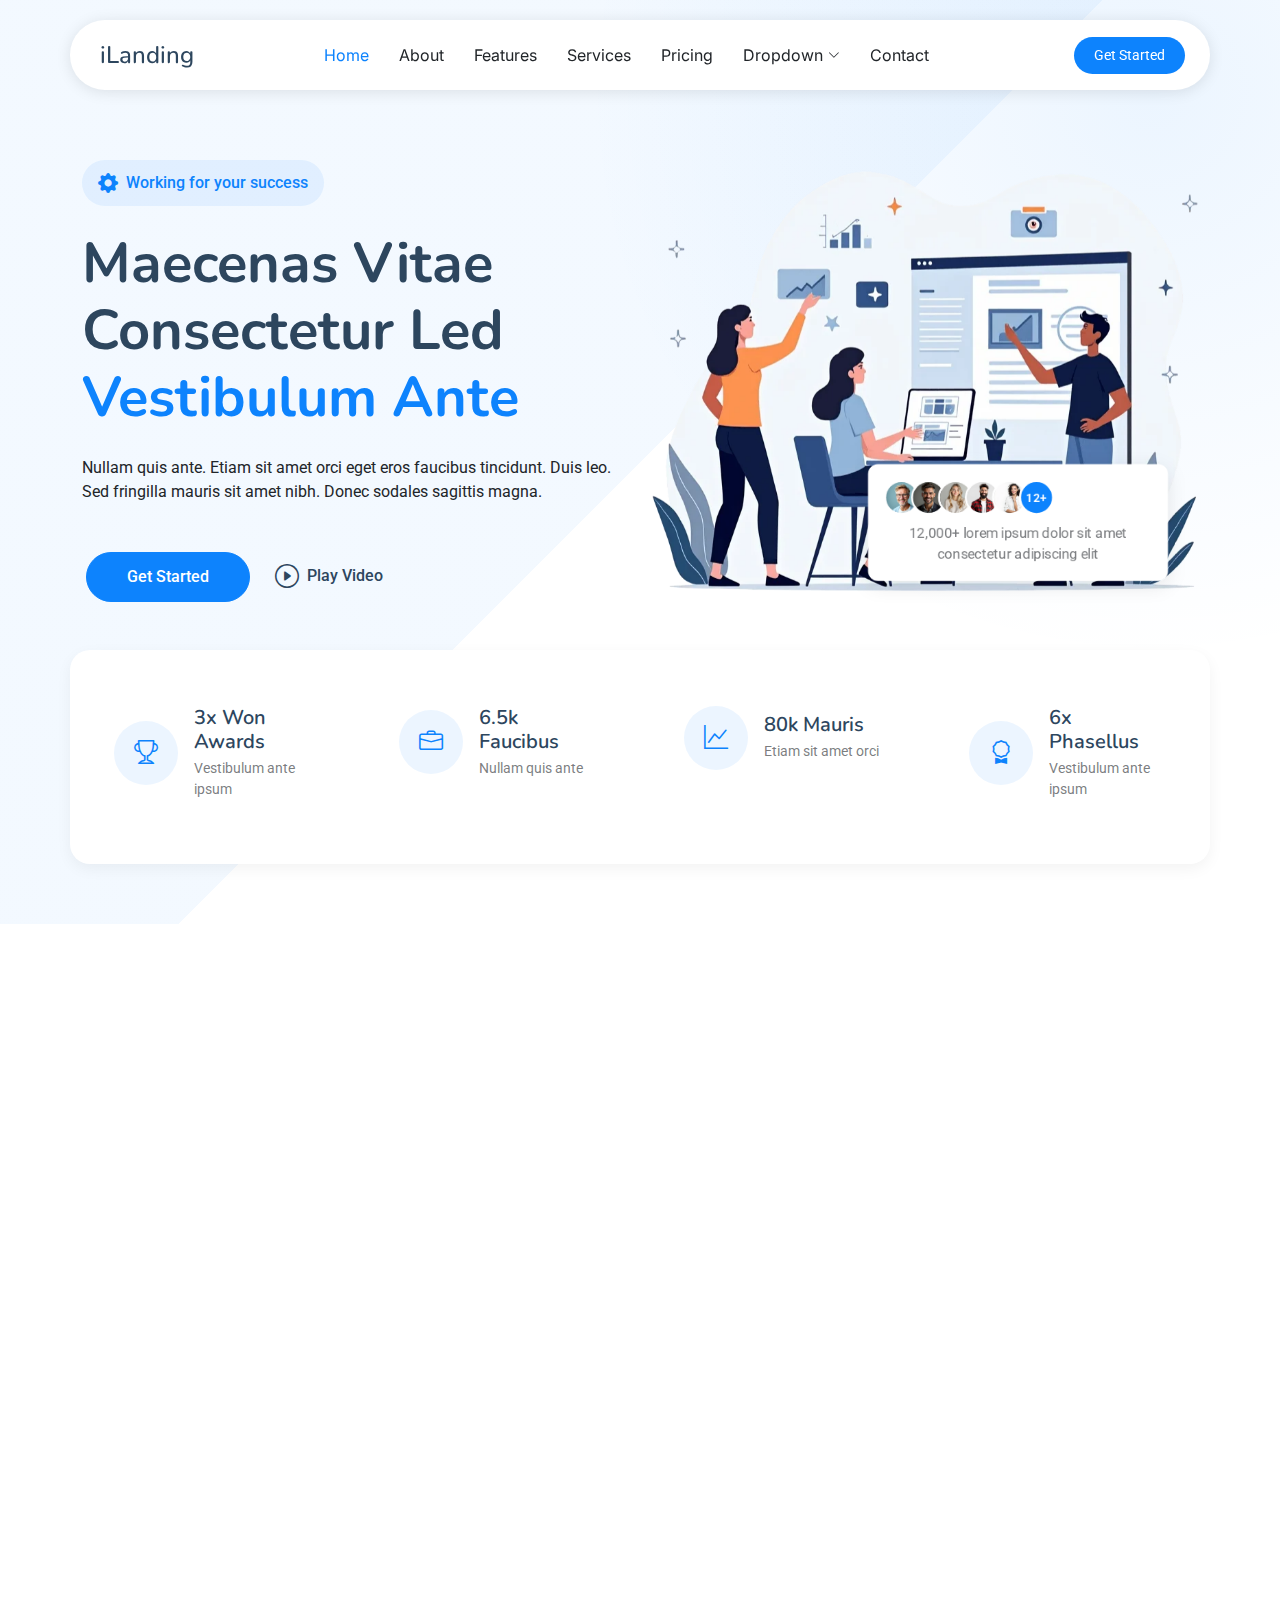
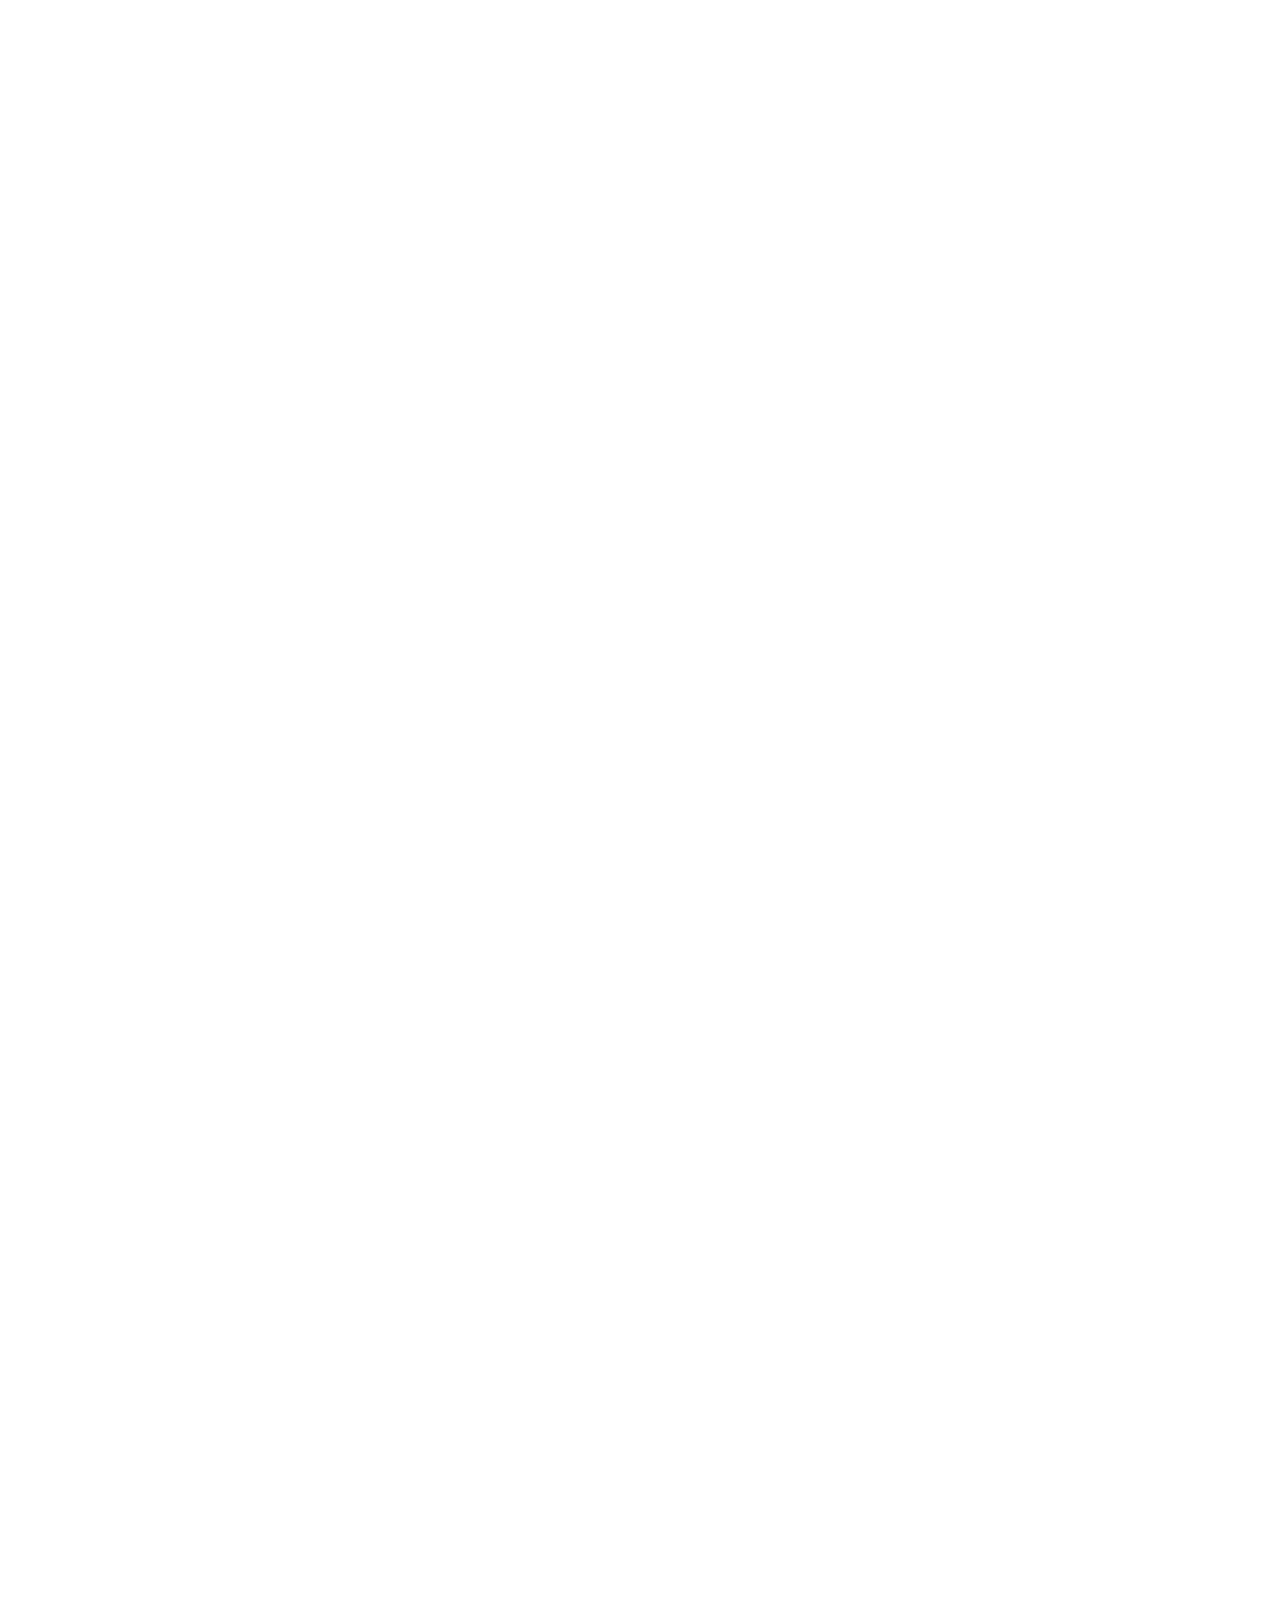
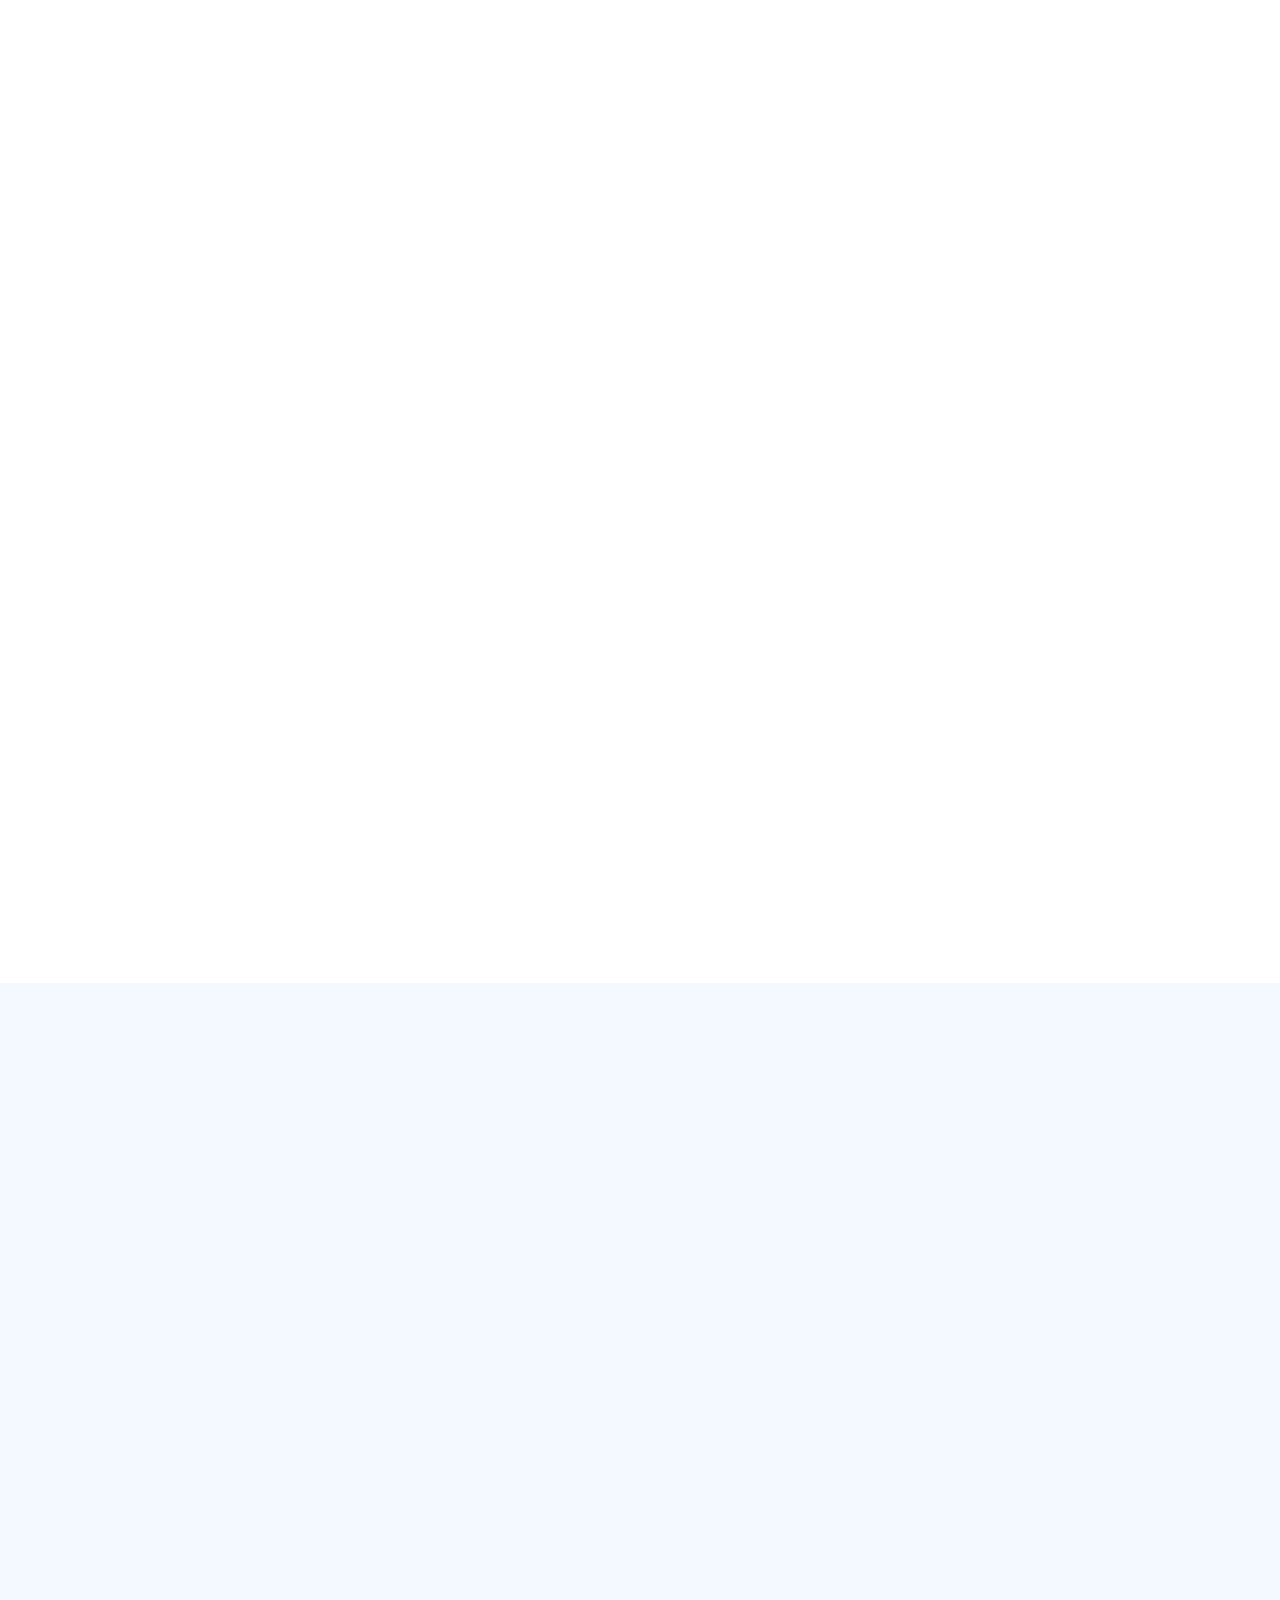
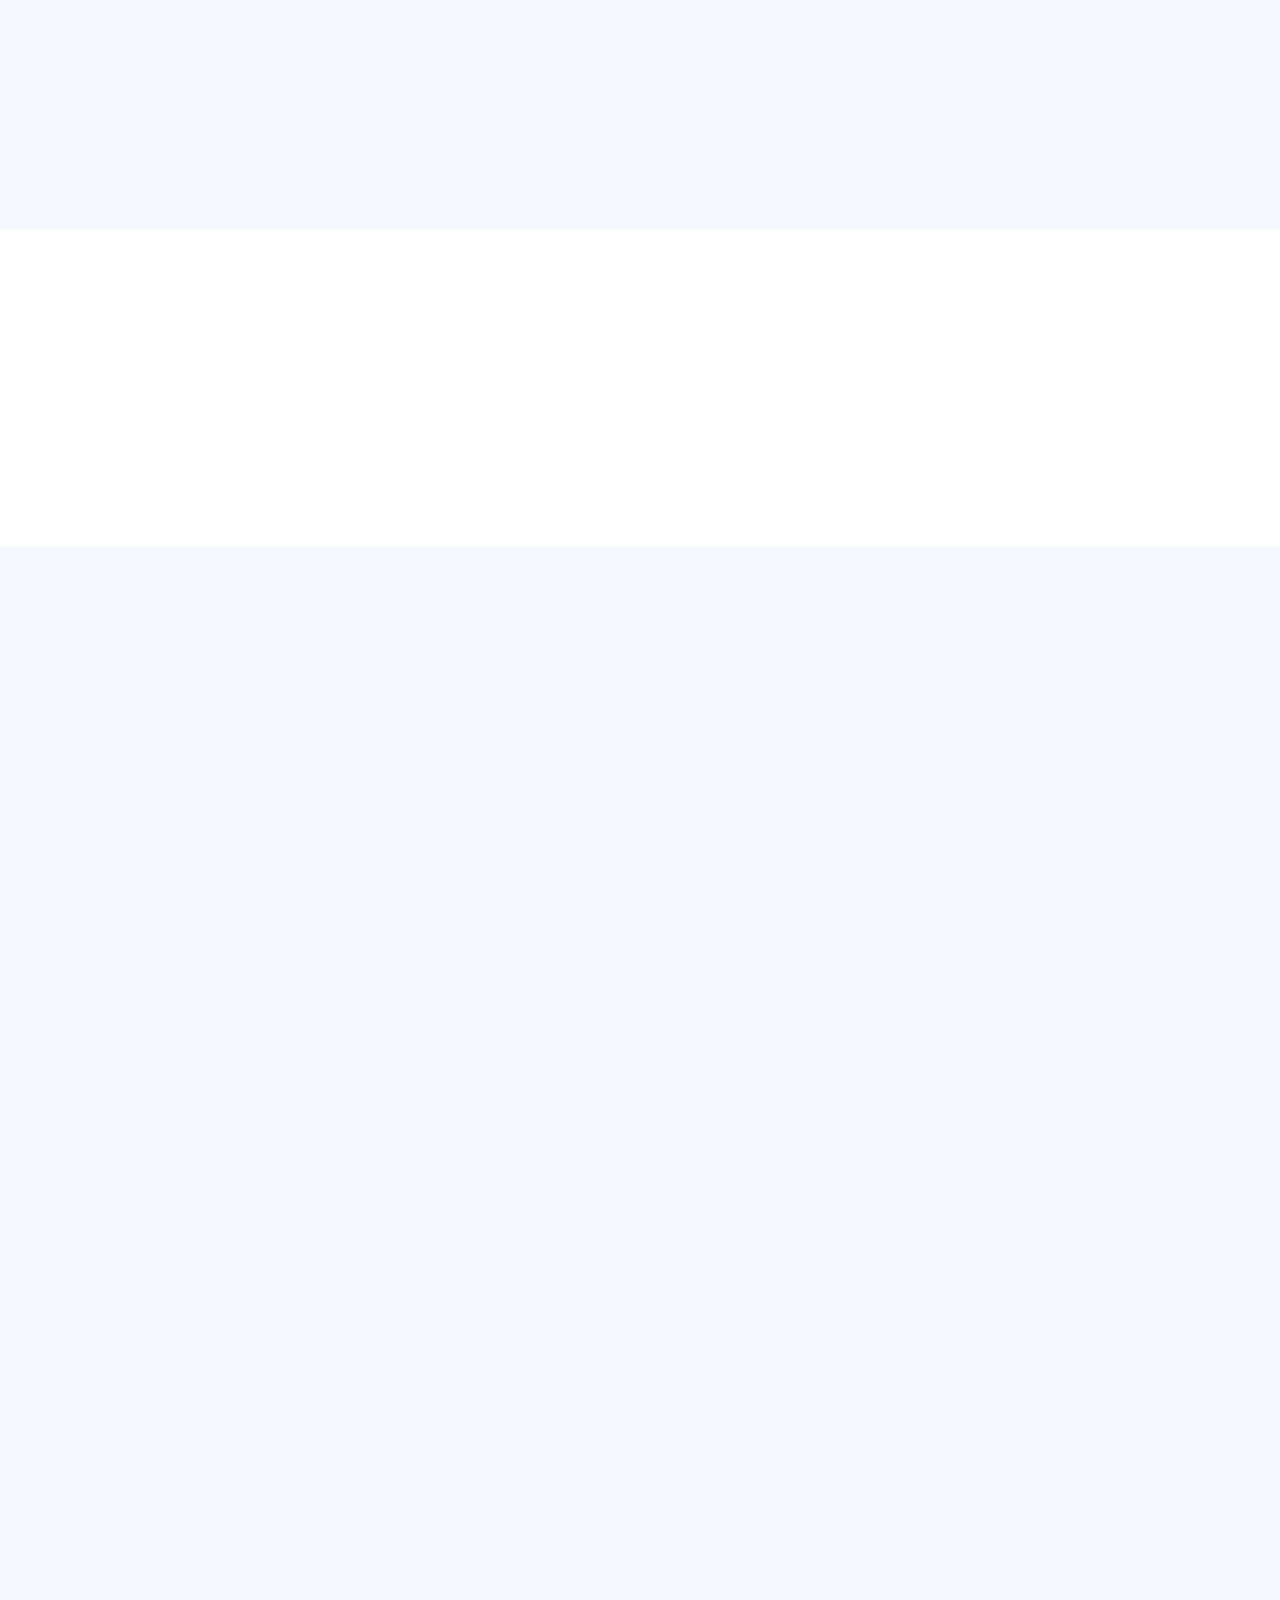
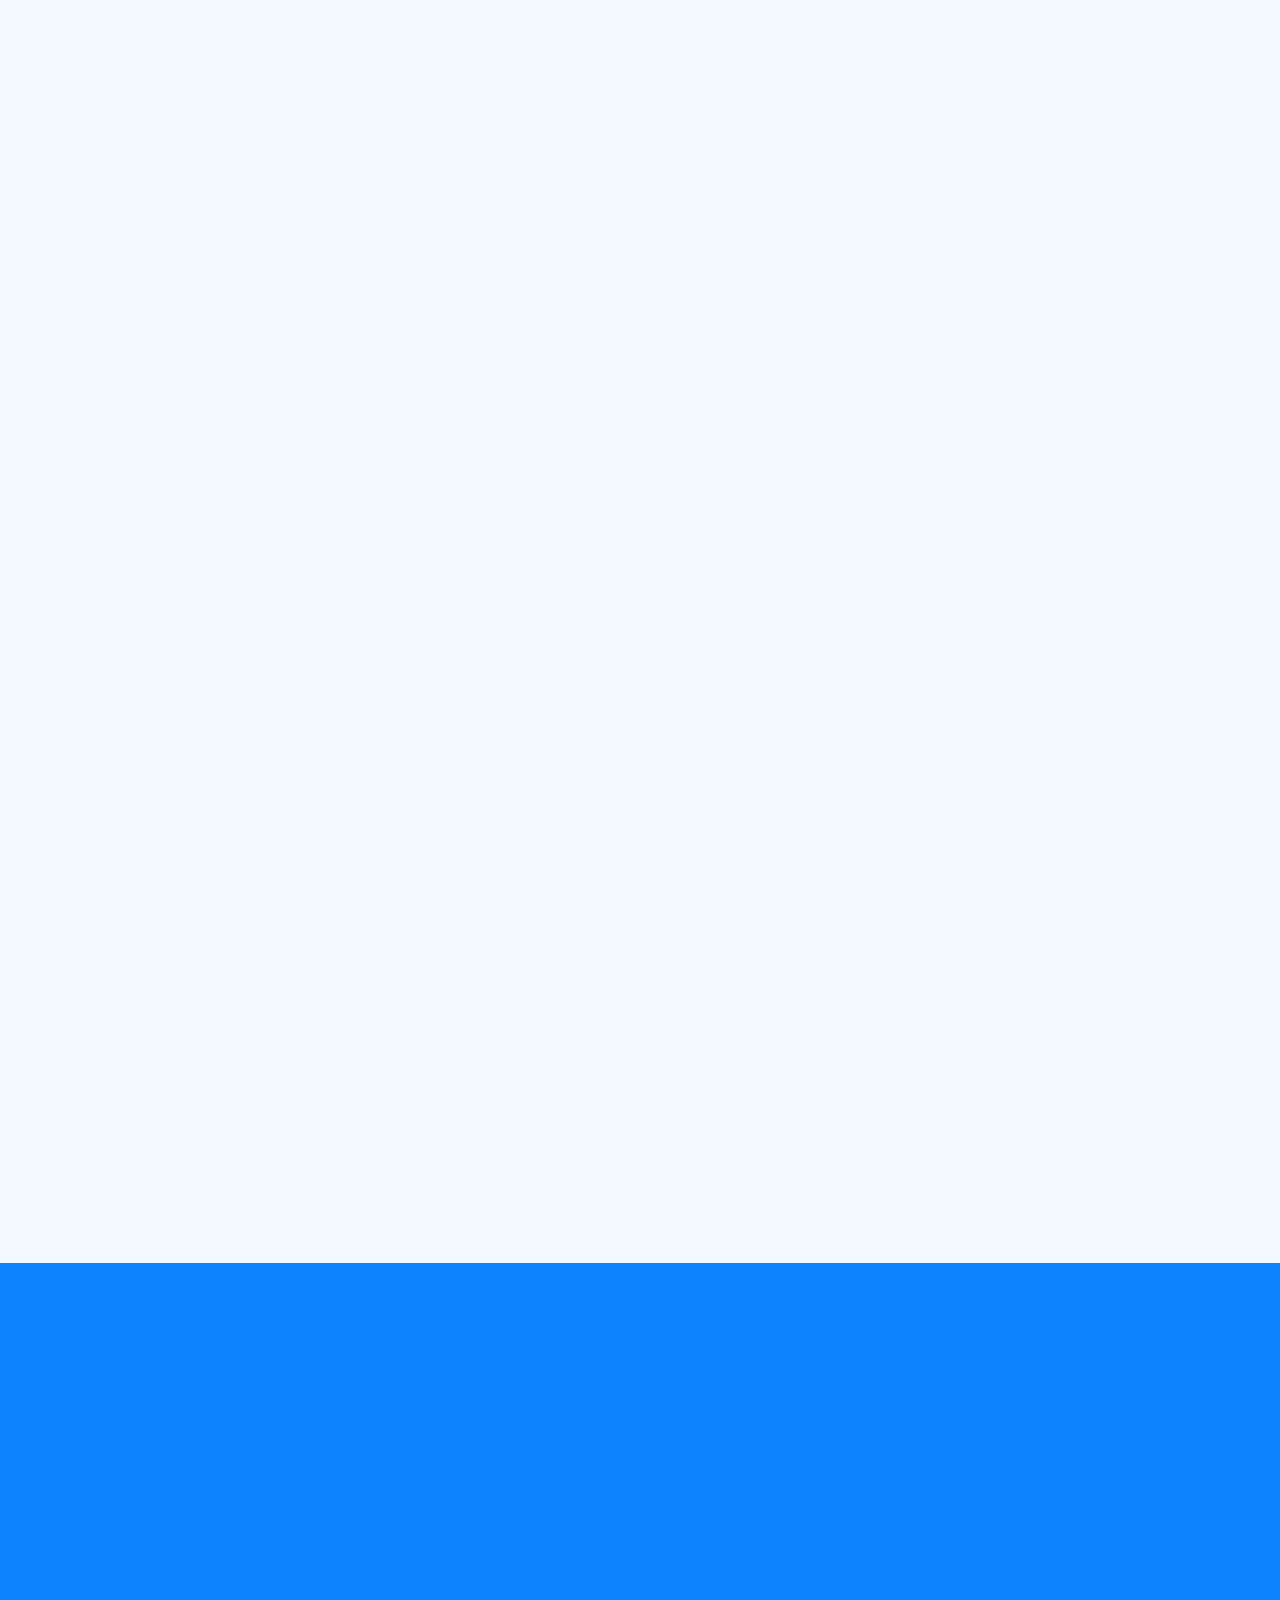
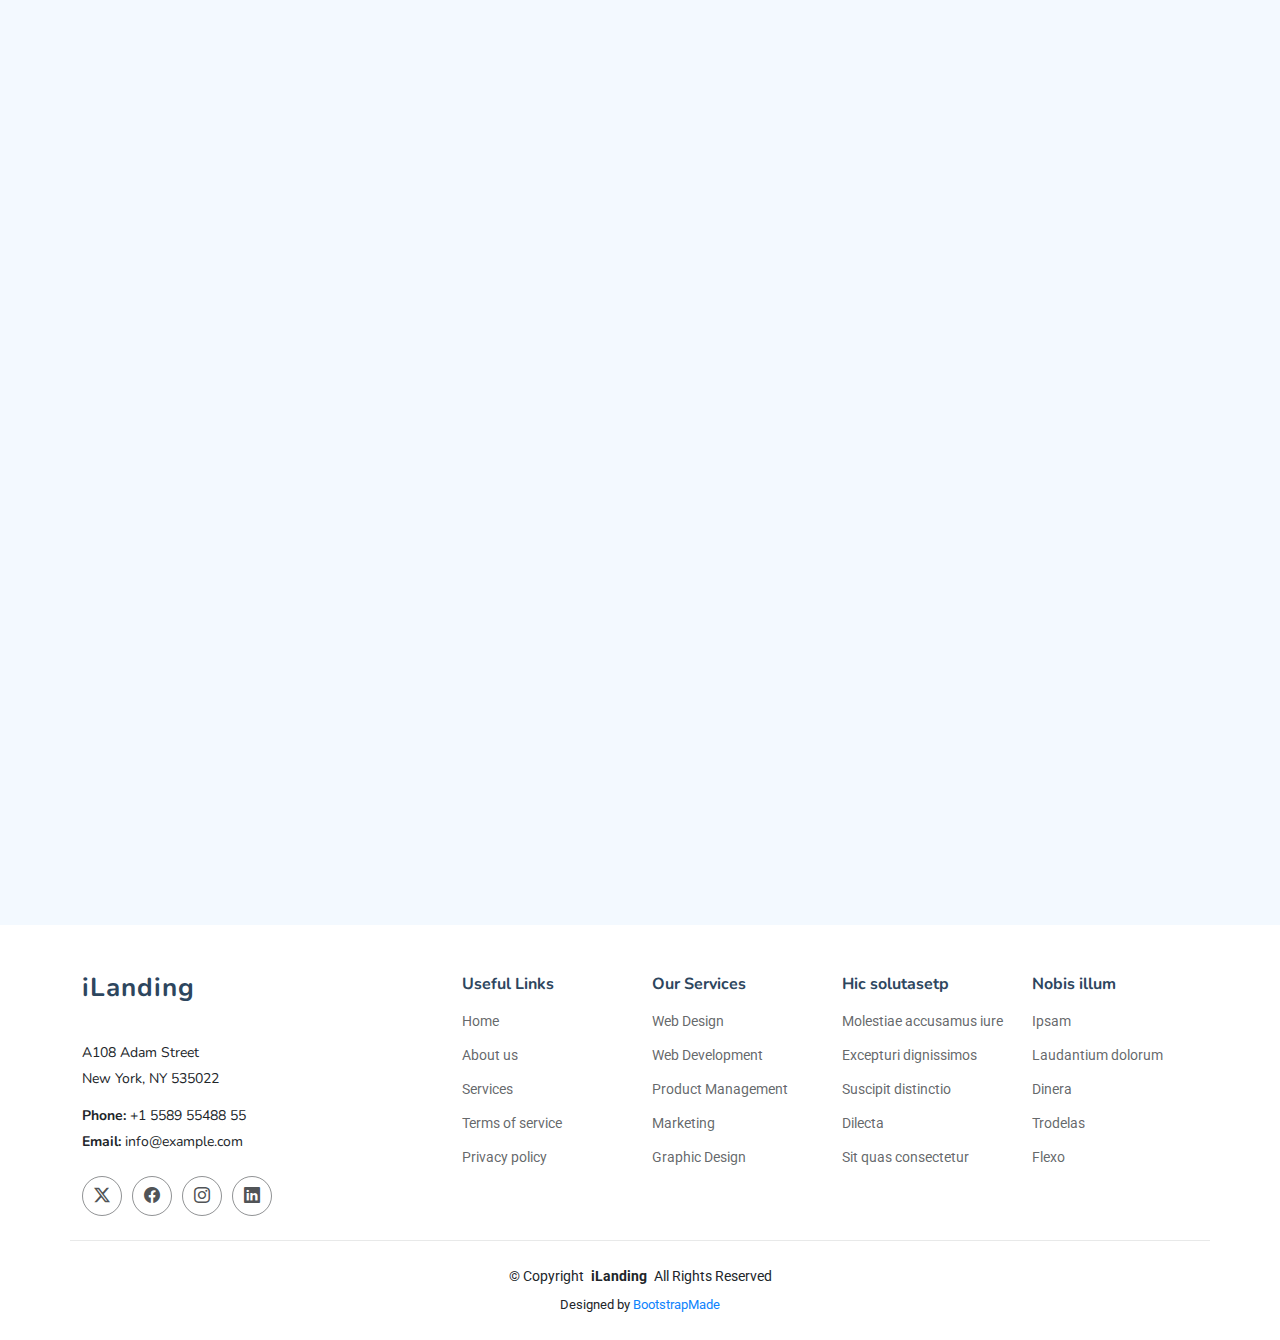
==== index.html @ ea743756 "add files" ====
<!DOCTYPE html>
<html lang="en">

<head>
  <meta charset="utf-8">
  <meta content="width=device-width, initial-scale=1.0" name="viewport">
  <title>Index - iLanding Bootstrap Template</title>
  <meta name="description" content="">
  <meta name="keywords" content="">

  <!-- Favicons -->
  <link href="assets/img/favicon.png" rel="icon">
  <link href="assets/img/apple-touch-icon.png" rel="apple-touch-icon">

  <!-- Fonts -->
  <link href="https://fonts.googleapis.com" rel="preconnect">
  <link href="https://fonts.gstatic.com" rel="preconnect" crossorigin>
  <link href="https://fonts.googleapis.com/css2?family=Roboto:ital,wght@0,100;0,300;0,400;0,500;0,700;0,900;1,100;1,300;1,400;1,500;1,700;1,900&family=Inter:wght@100;200;300;400;500;600;700;800;900&family=Nunito:ital,wght@0,200;0,300;0,400;0,500;0,600;0,700;0,800;0,900;1,200;1,300;1,400;1,500;1,600;1,700;1,800;1,900&display=swap" rel="stylesheet">

  <!-- Vendor CSS Files -->
  <link href="assets/vendor/bootstrap/css/bootstrap.min.css" rel="stylesheet">
  <link href="assets/vendor/bootstrap-icons/bootstrap-icons.css" rel="stylesheet">
  <link href="assets/vendor/aos/aos.css" rel="stylesheet">
  <link href="assets/vendor/glightbox/css/glightbox.min.css" rel="stylesheet">
  <link href="assets/vendor/swiper/swiper-bundle.min.css" rel="stylesheet">

  <!-- Main CSS File -->
  <link href="assets/css/main.css" rel="stylesheet">

  <!-- =======================================================
  * Template Name: iLanding
  * Template URL: https://bootstrapmade.com/ilanding-bootstrap-landing-page-template/
  * Updated: Nov 12 2024 with Bootstrap v5.3.3
  * Author: BootstrapMade.com
  * License: https://bootstrapmade.com/license/
  ======================================================== -->
</head>

<body class="index-page">

  <header id="header" class="header d-flex align-items-center fixed-top">
    <div class="header-container container-fluid container-xl position-relative d-flex align-items-center justify-content-between">

      <a href="index.html" class="logo d-flex align-items-center me-auto me-xl-0">
        <!-- Uncomment the line below if you also wish to use an image logo -->
        <!-- <img src="assets/img/logo.png" alt=""> -->
        <h1 class="sitename">iLanding</h1>
      </a>

      <nav id="navmenu" class="navmenu">
        <ul>
          <li><a href="#hero" class="active">Home</a></li>
          <li><a href="#about">About</a></li>
          <li><a href="#features">Features</a></li>
          <li><a href="#services">Services</a></li>
          <li><a href="#pricing">Pricing</a></li>
          <li class="dropdown"><a href="#"><span>Dropdown</span> <i class="bi bi-chevron-down toggle-dropdown"></i></a>
            <ul>
              <li><a href="#">Dropdown 1</a></li>
              <li class="dropdown"><a href="#"><span>Deep Dropdown</span> <i class="bi bi-chevron-down toggle-dropdown"></i></a>
                <ul>
                  <li><a href="#">Deep Dropdown 1</a></li>
                  <li><a href="#">Deep Dropdown 2</a></li>
                  <li><a href="#">Deep Dropdown 3</a></li>
                  <li><a href="#">Deep Dropdown 4</a></li>
                  <li><a href="#">Deep Dropdown 5</a></li>
                </ul>
              </li>
              <li><a href="#">Dropdown 2</a></li>
              <li><a href="#">Dropdown 3</a></li>
              <li><a href="#">Dropdown 4</a></li>
            </ul>
          </li>
          <li><a href="#contact">Contact</a></li>
        </ul>
        <i class="mobile-nav-toggle d-xl-none bi bi-list"></i>
      </nav>

      <a class="btn-getstarted" href="index.html#about">Get Started</a>

    </div>
  </header>

  <main class="main">

    <!-- Hero Section -->
    <section id="hero" class="hero section">

      <div class="container" data-aos="fade-up" data-aos-delay="100">

        <div class="row align-items-center">
          <div class="col-lg-6">
            <div class="hero-content" data-aos="fade-up" data-aos-delay="200">
              <div class="company-badge mb-4">
                <i class="bi bi-gear-fill me-2"></i>
                Working for your success
              </div>

              <h1 class="mb-4">
                Maecenas Vitae <br>
                Consectetur Led <br>
                <span class="accent-text">Vestibulum Ante</span>
              </h1>

              <p class="mb-4 mb-md-5">
                Nullam quis ante. Etiam sit amet orci eget eros faucibus tincidunt.
                Duis leo. Sed fringilla mauris sit amet nibh. Donec sodales sagittis magna.
              </p>

              <div class="hero-buttons">
                <a href="#about" class="btn btn-primary me-0 me-sm-2 mx-1">Get Started</a>
                <a href="https://www.youtube.com/watch?v=Y7f98aduVJ8" class="btn btn-link mt-2 mt-sm-0 glightbox">
                  <i class="bi bi-play-circle me-1"></i>
                  Play Video
                </a>
              </div>
            </div>
          </div>

          <div class="col-lg-6">
            <div class="hero-image" data-aos="zoom-out" data-aos-delay="300">
              <img src="assets/img/illustration-1.webp" alt="Hero Image" class="img-fluid">

              <div class="customers-badge">
                <div class="customer-avatars">
                  <img src="assets/img/avatar-1.webp" alt="Customer 1" class="avatar">
                  <img src="assets/img/avatar-2.webp" alt="Customer 2" class="avatar">
                  <img src="assets/img/avatar-3.webp" alt="Customer 3" class="avatar">
                  <img src="assets/img/avatar-4.webp" alt="Customer 4" class="avatar">
                  <img src="assets/img/avatar-5.webp" alt="Customer 5" class="avatar">
                  <span class="avatar more">12+</span>
                </div>
                <p class="mb-0 mt-2">12,000+ lorem ipsum dolor sit amet consectetur adipiscing elit</p>
              </div>
            </div>
          </div>
        </div>

        <div class="row stats-row gy-4 mt-5" data-aos="fade-up" data-aos-delay="500">
          <div class="col-lg-3 col-md-6">
            <div class="stat-item">
              <div class="stat-icon">
                <i class="bi bi-trophy"></i>
              </div>
              <div class="stat-content">
                <h4>3x Won Awards</h4>
                <p class="mb-0">Vestibulum ante ipsum</p>
              </div>
            </div>
          </div>
          <div class="col-lg-3 col-md-6">
            <div class="stat-item">
              <div class="stat-icon">
                <i class="bi bi-briefcase"></i>
              </div>
              <div class="stat-content">
                <h4>6.5k Faucibus</h4>
                <p class="mb-0">Nullam quis ante</p>
              </div>
            </div>
          </div>
          <div class="col-lg-3 col-md-6">
            <div class="stat-item">
              <div class="stat-icon">
                <i class="bi bi-graph-up"></i>
              </div>
              <div class="stat-content">
                <h4>80k Mauris</h4>
                <p class="mb-0">Etiam sit amet orci</p>
              </div>
            </div>
          </div>
          <div class="col-lg-3 col-md-6">
            <div class="stat-item">
              <div class="stat-icon">
                <i class="bi bi-award"></i>
              </div>
              <div class="stat-content">
                <h4>6x Phasellus</h4>
                <p class="mb-0">Vestibulum ante ipsum</p>
              </div>
            </div>
          </div>
        </div>

      </div>

    </section><!-- /Hero Section -->

    <!-- About Section -->
    <section id="about" class="about section">

      <div class="container" data-aos="fade-up" data-aos-delay="100">

        <div class="row gy-4 align-items-center justify-content-between">

          <div class="col-xl-5" data-aos="fade-up" data-aos-delay="200">
            <span class="about-meta">MORE ABOUT US</span>
            <h2 class="about-title">Voluptas enim suscipit temporibus</h2>
            <p class="about-description">Sed ut perspiciatis unde omnis iste natus error sit voluptatem accusantium doloremque laudantium, totam rem aperiam, eaque ipsa quae ab illo inventore veritatis et quasi architecto beatae vitae dicta sunt explicabo.</p>

            <div class="row feature-list-wrapper">
              <div class="col-md-6">
                <ul class="feature-list">
                  <li><i class="bi bi-check-circle-fill"></i> Lorem ipsum dolor sit amet</li>
                  <li><i class="bi bi-check-circle-fill"></i> Consectetur adipiscing elit</li>
                  <li><i class="bi bi-check-circle-fill"></i> Sed do eiusmod tempor</li>
                </ul>
              </div>
              <div class="col-md-6">
                <ul class="feature-list">
                  <li><i class="bi bi-check-circle-fill"></i> Incididunt ut labore et</li>
                  <li><i class="bi bi-check-circle-fill"></i> Dolore magna aliqua</li>
                  <li><i class="bi bi-check-circle-fill"></i> Ut enim ad minim veniam</li>
                </ul>
              </div>
            </div>

            <div class="info-wrapper">
              <div class="row gy-4">
                <div class="col-lg-5">
                  <div class="profile d-flex align-items-center gap-3">
                    <img src="assets/img/avatar-1.webp" alt="CEO Profile" class="profile-image">
                    <div>
                      <h4 class="profile-name">Mario Smith</h4>
                      <p class="profile-position">CEO &amp; Founder</p>
                    </div>
                  </div>
                </div>
                <div class="col-lg-7">
                  <div class="contact-info d-flex align-items-center gap-2">
                    <i class="bi bi-telephone-fill"></i>
                    <div>
                      <p class="contact-label">Call us anytime</p>
                      <p class="contact-number">+123 456-789</p>
                    </div>
                  </div>
                </div>
              </div>
            </div>
          </div>

          <div class="col-xl-6" data-aos="fade-up" data-aos-delay="300">
            <div class="image-wrapper">
              <div class="images position-relative" data-aos="zoom-out" data-aos-delay="400">
                <img src="assets/img/about-5.webp" alt="Business Meeting" class="img-fluid main-image rounded-4">
                <img src="assets/img/about-2.webp" alt="Team Discussion" class="img-fluid small-image rounded-4">
              </div>
              <div class="experience-badge floating">
                <h3>15+ <span>Years</span></h3>
                <p>Of experience in business service</p>
              </div>
            </div>
          </div>
        </div>

      </div>

    </section><!-- /About Section -->

    <!-- Features Section -->
    <section id="features" class="features section">

      <!-- Section Title -->
      <div class="container section-title" data-aos="fade-up">
        <h2>Features</h2>
        <p>Necessitatibus eius consequatur ex aliquid fuga eum quidem sint consectetur velit</p>
      </div><!-- End Section Title -->

      <div class="container">

        <div class="d-flex justify-content-center">

          <ul class="nav nav-tabs" data-aos="fade-up" data-aos-delay="100">

            <li class="nav-item">
              <a class="nav-link active show" data-bs-toggle="tab" data-bs-target="#features-tab-1">
                <h4>Modisit</h4>
              </a>
            </li><!-- End tab nav item -->

            <li class="nav-item">
              <a class="nav-link" data-bs-toggle="tab" data-bs-target="#features-tab-2">
                <h4>Praesenti</h4>
              </a><!-- End tab nav item -->

            </li>
            <li class="nav-item">
              <a class="nav-link" data-bs-toggle="tab" data-bs-target="#features-tab-3">
                <h4>Explica</h4>
              </a>
            </li><!-- End tab nav item -->

          </ul>

        </div>

        <div class="tab-content" data-aos="fade-up" data-aos-delay="200">

          <div class="tab-pane fade active show" id="features-tab-1">
            <div class="row">
              <div class="col-lg-6 order-2 order-lg-1 mt-3 mt-lg-0 d-flex flex-column justify-content-center">
                <h3>Voluptatem dignissimos provident</h3>
                <p class="fst-italic">
                  Lorem ipsum dolor sit amet, consectetur adipiscing elit, sed do eiusmod tempor incididunt ut labore et dolore
                  magna aliqua.
                </p>
                <ul>
                  <li><i class="bi bi-check2-all"></i> <span>Ullamco laboris nisi ut aliquip ex ea commodo consequat.</span></li>
                  <li><i class="bi bi-check2-all"></i> <span>Duis aute irure dolor in reprehenderit in voluptate velit.</span></li>
                  <li><i class="bi bi-check2-all"></i> <span>Ullamco laboris nisi ut aliquip ex ea commodo consequat. Duis aute irure dolor in reprehenderit in voluptate trideta storacalaperda mastiro dolore eu fugiat nulla pariatur.</span></li>
                </ul>
              </div>
              <div class="col-lg-6 order-1 order-lg-2 text-center">
                <img src="assets/img/features-illustration-1.webp" alt="" class="img-fluid">
              </div>
            </div>
          </div><!-- End tab content item -->

          <div class="tab-pane fade" id="features-tab-2">
            <div class="row">
              <div class="col-lg-6 order-2 order-lg-1 mt-3 mt-lg-0 d-flex flex-column justify-content-center">
                <h3>Neque exercitationem debitis</h3>
                <p class="fst-italic">
                  Lorem ipsum dolor sit amet, consectetur adipiscing elit, sed do eiusmod tempor incididunt ut labore et dolore
                  magna aliqua.
                </p>
                <ul>
                  <li><i class="bi bi-check2-all"></i> <span>Ullamco laboris nisi ut aliquip ex ea commodo consequat.</span></li>
                  <li><i class="bi bi-check2-all"></i> <span>Duis aute irure dolor in reprehenderit in voluptate velit.</span></li>
                  <li><i class="bi bi-check2-all"></i> <span>Provident mollitia neque rerum asperiores dolores quos qui a. Ipsum neque dolor voluptate nisi sed.</span></li>
                  <li><i class="bi bi-check2-all"></i> <span>Ullamco laboris nisi ut aliquip ex ea commodo consequat. Duis aute irure dolor in reprehenderit in voluptate trideta storacalaperda mastiro dolore eu fugiat nulla pariatur.</span></li>
                </ul>
              </div>
              <div class="col-lg-6 order-1 order-lg-2 text-center">
                <img src="assets/img/features-illustration-2.webp" alt="" class="img-fluid">
              </div>
            </div>
          </div><!-- End tab content item -->

          <div class="tab-pane fade" id="features-tab-3">
            <div class="row">
              <div class="col-lg-6 order-2 order-lg-1 mt-3 mt-lg-0 d-flex flex-column justify-content-center">
                <h3>Voluptatibus commodi accusamu</h3>
                <ul>
                  <li><i class="bi bi-check2-all"></i> <span>Ullamco laboris nisi ut aliquip ex ea commodo consequat.</span></li>
                  <li><i class="bi bi-check2-all"></i> <span>Duis aute irure dolor in reprehenderit in voluptate velit.</span></li>
                  <li><i class="bi bi-check2-all"></i> <span>Provident mollitia neque rerum asperiores dolores quos qui a. Ipsum neque dolor voluptate nisi sed.</span></li>
                </ul>
                <p class="fst-italic">
                  Lorem ipsum dolor sit amet, consectetur adipiscing elit, sed do eiusmod tempor incididunt ut labore et dolore
                  magna aliqua.
                </p>
              </div>
              <div class="col-lg-6 order-1 order-lg-2 text-center">
                <img src="assets/img/features-illustration-3.webp" alt="" class="img-fluid">
              </div>
            </div>
          </div><!-- End tab content item -->

        </div>

      </div>

    </section><!-- /Features Section -->

    <!-- Features Cards Section -->
    <section id="features-cards" class="features-cards section">

      <div class="container">

        <div class="row gy-4">

          <div class="col-xl-3 col-md-6" data-aos="zoom-in" data-aos-delay="100">
            <div class="feature-box orange">
              <i class="bi bi-award"></i>
              <h4>Corporis voluptates</h4>
              <p>Consequuntur sunt aut quasi enim aliquam quae harum pariatur laboris nisi ut aliquip</p>
            </div>
          </div><!-- End Feature Borx-->

          <div class="col-xl-3 col-md-6" data-aos="zoom-in" data-aos-delay="200">
            <div class="feature-box blue">
              <i class="bi bi-patch-check"></i>
              <h4>Explicabo consectetur</h4>
              <p>Est autem dicta beatae suscipit. Sint veritatis et sit quasi ab aut inventore</p>
            </div>
          </div><!-- End Feature Borx-->

          <div class="col-xl-3 col-md-6" data-aos="zoom-in" data-aos-delay="300">
            <div class="feature-box green">
              <i class="bi bi-sunrise"></i>
              <h4>Ullamco laboris</h4>
              <p>Excepteur sint occaecat cupidatat non proident, sunt in culpa qui officia deserunt</p>
            </div>
          </div><!-- End Feature Borx-->

          <div class="col-xl-3 col-md-6" data-aos="zoom-in" data-aos-delay="400">
            <div class="feature-box red">
              <i class="bi bi-shield-check"></i>
              <h4>Labore consequatur</h4>
              <p>Aut suscipit aut cum nemo deleniti aut omnis. Doloribus ut maiores omnis facere</p>
            </div>
          </div><!-- End Feature Borx-->

        </div>

      </div>

    </section><!-- /Features Cards Section -->

    <!-- Features 2 Section -->
    <section id="features-2" class="features-2 section">

      <div class="container" data-aos="fade-up" data-aos-delay="100">

        <div class="row align-items-center">

          <div class="col-lg-4">

            <div class="feature-item text-end mb-5" data-aos="fade-right" data-aos-delay="200">
              <div class="d-flex align-items-center justify-content-end gap-4">
                <div class="feature-content">
                  <h3>Use On Any Device</h3>
                  <p>Vestibulum ante ipsum primis in faucibus orci luctus et ultrices posuere cubilia Curae; In ac dui quis mi consectetuer lacinia.</p>
                </div>
                <div class="feature-icon flex-shrink-0">
                  <i class="bi bi-display"></i>
                </div>
              </div>
            </div><!-- End .feature-item -->

            <div class="feature-item text-end mb-5" data-aos="fade-right" data-aos-delay="300">
              <div class="d-flex align-items-center justify-content-end gap-4">
                <div class="feature-content">
                  <h3>Feather Icons</h3>
                  <p>Phasellus ullamcorper ipsum rutrum nunc nunc nonummy metus vestibulum volutpat sapien arcu sed augue aliquam erat volutpat.</p>
                </div>
                <div class="feature-icon flex-shrink-0">
                  <i class="bi bi-feather"></i>
                </div>
              </div>
            </div><!-- End .feature-item -->

            <div class="feature-item text-end" data-aos="fade-right" data-aos-delay="400">
              <div class="d-flex align-items-center justify-content-end gap-4">
                <div class="feature-content">
                  <h3>Retina Ready</h3>
                  <p>Aenean tellus metus bibendum sed posuere ac mattis non nunc vestibulum fringilla purus sit amet fermentum aenean commodo.</p>
                </div>
                <div class="feature-icon flex-shrink-0">
                  <i class="bi bi-eye"></i>
                </div>
              </div>
            </div><!-- End .feature-item -->

          </div>

          <div class="col-lg-4" data-aos="zoom-in" data-aos-delay="200">
            <div class="phone-mockup text-center">
              <img src="assets/img/phone-app-screen.webp" alt="Phone Mockup" class="img-fluid">
            </div>
          </div><!-- End Phone Mockup -->

          <div class="col-lg-4">

            <div class="feature-item mb-5" data-aos="fade-left" data-aos-delay="200">
              <div class="d-flex align-items-center gap-4">
                <div class="feature-icon flex-shrink-0">
                  <i class="bi bi-code-square"></i>
                </div>
                <div class="feature-content">
                  <h3>W3c Valid Code</h3>
                  <p>Donec vitae sapien ut libero venenatis faucibus nullam quis ante etiam sit amet orci eget eros faucibus tincidunt.</p>
                </div>
              </div>
            </div><!-- End .feature-item -->

            <div class="feature-item mb-5" data-aos="fade-left" data-aos-delay="300">
              <div class="d-flex align-items-center gap-4">
                <div class="feature-icon flex-shrink-0">
                  <i class="bi bi-phone"></i>
                </div>
                <div class="feature-content">
                  <h3>Fully Responsive</h3>
                  <p>Maecenas tempus tellus eget condimentum rhoncus sem quam semper libero sit amet adipiscing sem neque sed ipsum.</p>
                </div>
              </div>
            </div><!-- End .feature-item -->

            <div class="feature-item" data-aos="fade-left" data-aos-delay="400">
              <div class="d-flex align-items-center gap-4">
                <div class="feature-icon flex-shrink-0">
                  <i class="bi bi-browser-chrome"></i>
                </div>
                <div class="feature-content">
                  <h3>Browser Compatibility</h3>
                  <p>Nullam dictum felis eu pede mollis pretium integer tincidunt cras dapibus vivamus elementum semper nisi aenean vulputate.</p>
                </div>
              </div>
            </div><!-- End .feature-item -->

          </div>
        </div>

      </div>

    </section><!-- /Features 2 Section -->

    <!-- Call To Action Section -->
    <section id="call-to-action" class="call-to-action section">

      <div class="container" data-aos="fade-up" data-aos-delay="100">

        <div class="row content justify-content-center align-items-center position-relative">
          <div class="col-lg-8 mx-auto text-center">
            <h2 class="display-4 mb-4">Maecenas tempus tellus eget condimentum</h2>
            <p class="mb-4">Vestibulum ante ipsum primis in faucibus orci luctus et ultrices posuere cubilia Curae; Donec velit neque, auctor sit amet aliquam vel</p>
            <a href="#" class="btn btn-cta">Call To Action</a>
          </div>

          <!-- Abstract Background Elements -->
          <div class="shape shape-1">
            <svg viewBox="0 0 200 200" xmlns="http://www.w3.org/2000/svg">
              <path d="M47.1,-57.1C59.9,-45.6,68.5,-28.9,71.4,-10.9C74.2,7.1,71.3,26.3,61.5,41.1C51.7,55.9,35,66.2,16.9,69.2C-1.3,72.2,-21,67.8,-36.9,57.9C-52.8,48,-64.9,32.6,-69.1,15.1C-73.3,-2.4,-69.5,-22,-59.4,-37.1C-49.3,-52.2,-32.8,-62.9,-15.7,-64.9C1.5,-67,34.3,-68.5,47.1,-57.1Z" transform="translate(100 100)"></path>
            </svg>
          </div>

          <div class="shape shape-2">
            <svg viewBox="0 0 200 200" xmlns="http://www.w3.org/2000/svg">
              <path d="M41.3,-49.1C54.4,-39.3,66.6,-27.2,71.1,-12.1C75.6,3,72.4,20.9,63.3,34.4C54.2,47.9,39.2,56.9,23.2,62.3C7.1,67.7,-10,69.4,-24.8,64.1C-39.7,58.8,-52.3,46.5,-60.1,31.5C-67.9,16.4,-70.9,-1.4,-66.3,-16.6C-61.8,-31.8,-49.7,-44.3,-36.3,-54C-22.9,-63.7,-8.2,-70.6,3.6,-75.1C15.4,-79.6,28.2,-58.9,41.3,-49.1Z" transform="translate(100 100)"></path>
            </svg>
          </div>

          <!-- Dot Pattern Groups -->
          <div class="dots dots-1">
            <svg viewBox="0 0 100 100" xmlns="http://www.w3.org/2000/svg">
              <pattern id="dot-pattern" x="0" y="0" width="20" height="20" patternUnits="userSpaceOnUse">
                <circle cx="2" cy="2" r="2" fill="currentColor"></circle>
              </pattern>
              <rect width="100" height="100" fill="url(#dot-pattern)"></rect>
            </svg>
          </div>

          <div class="dots dots-2">
            <svg viewBox="0 0 100 100" xmlns="http://www.w3.org/2000/svg">
              <pattern id="dot-pattern-2" x="0" y="0" width="20" height="20" patternUnits="userSpaceOnUse">
                <circle cx="2" cy="2" r="2" fill="currentColor"></circle>
              </pattern>
              <rect width="100" height="100" fill="url(#dot-pattern-2)"></rect>
            </svg>
          </div>

          <div class="shape shape-3">
            <svg viewBox="0 0 200 200" xmlns="http://www.w3.org/2000/svg">
              <path d="M43.3,-57.1C57.4,-46.5,71.1,-32.6,75.3,-16.2C79.5,0.2,74.2,19.1,65.1,35.3C56,51.5,43.1,65,27.4,71.7C11.7,78.4,-6.8,78.3,-23.9,72.4C-41,66.5,-56.7,54.8,-65.4,39.2C-74.1,23.6,-75.8,4,-71.7,-13.2C-67.6,-30.4,-57.7,-45.2,-44.3,-56.1C-30.9,-67,-15.5,-74,0.7,-74.9C16.8,-75.8,33.7,-70.7,43.3,-57.1Z" transform="translate(100 100)"></path>
            </svg>
          </div>
        </div>

      </div>

    </section><!-- /Call To Action Section -->

    <!-- Clients Section -->
    <section id="clients" class="clients section">

      <div class="container" data-aos="fade-up" data-aos-delay="100">

        <div class="swiper init-swiper">
          <script type="application/json" class="swiper-config">
            {
              "loop": true,
              "speed": 600,
              "autoplay": {
                "delay": 5000
              },
              "slidesPerView": "auto",
              "pagination": {
                "el": ".swiper-pagination",
                "type": "bullets",
                "clickable": true
              },
              "breakpoints": {
                "320": {
                  "slidesPerView": 2,
                  "spaceBetween": 40
                },
                "480": {
                  "slidesPerView": 3,
                  "spaceBetween": 60
                },
                "640": {
                  "slidesPerView": 4,
                  "spaceBetween": 80
                },
                "992": {
                  "slidesPerView": 6,
                  "spaceBetween": 120
                }
              }
            }
          </script>
          <div class="swiper-wrapper align-items-center">
            <div class="swiper-slide"><img src="assets/img/clients/client-1.png" class="img-fluid" alt=""></div>
            <div class="swiper-slide"><img src="assets/img/clients/client-2.png" class="img-fluid" alt=""></div>
            <div class="swiper-slide"><img src="assets/img/clients/client-3.png" class="img-fluid" alt=""></div>
            <div class="swiper-slide"><img src="assets/img/clients/client-4.png" class="img-fluid" alt=""></div>
            <div class="swiper-slide"><img src="assets/img/clients/client-5.png" class="img-fluid" alt=""></div>
            <div class="swiper-slide"><img src="assets/img/clients/client-6.png" class="img-fluid" alt=""></div>
            <div class="swiper-slide"><img src="assets/img/clients/client-7.png" class="img-fluid" alt=""></div>
            <div class="swiper-slide"><img src="assets/img/clients/client-8.png" class="img-fluid" alt=""></div>
          </div>
          <div class="swiper-pagination"></div>
        </div>

      </div>

    </section><!-- /Clients Section -->

    <!-- Testimonials Section -->
    <section id="testimonials" class="testimonials section light-background">

      <!-- Section Title -->
      <div class="container section-title" data-aos="fade-up">
        <h2>Testimonials</h2>
        <p>Necessitatibus eius consequatur ex aliquid fuga eum quidem sint consectetur velit</p>
      </div><!-- End Section Title -->

      <div class="container">

        <div class="row g-5">

          <div class="col-lg-6" data-aos="fade-up" data-aos-delay="100">
            <div class="testimonial-item">
              <img src="assets/img/testimonials/testimonials-1.jpg" class="testimonial-img" alt="">
              <h3>Saul Goodman</h3>
              <h4>Ceo &amp; Founder</h4>
              <div class="stars">
                <i class="bi bi-star-fill"></i><i class="bi bi-star-fill"></i><i class="bi bi-star-fill"></i><i class="bi bi-star-fill"></i><i class="bi bi-star-fill"></i>
              </div>
              <p>
                <i class="bi bi-quote quote-icon-left"></i>
                <span>Proin iaculis purus consequat sem cure digni ssim donec porttitora entum suscipit rhoncus. Accusantium quam, ultricies eget id, aliquam eget nibh et. Maecen aliquam, risus at semper.</span>
                <i class="bi bi-quote quote-icon-right"></i>
              </p>
            </div>
          </div><!-- End testimonial item -->

          <div class="col-lg-6" data-aos="fade-up" data-aos-delay="200">
            <div class="testimonial-item">
              <img src="assets/img/testimonials/testimonials-2.jpg" class="testimonial-img" alt="">
              <h3>Sara Wilsson</h3>
              <h4>Designer</h4>
              <div class="stars">
                <i class="bi bi-star-fill"></i><i class="bi bi-star-fill"></i><i class="bi bi-star-fill"></i><i class="bi bi-star-fill"></i><i class="bi bi-star-fill"></i>
              </div>
              <p>
                <i class="bi bi-quote quote-icon-left"></i>
                <span>Export tempor illum tamen malis malis eram quae irure esse labore quem cillum quid cillum eram malis quorum velit fore eram velit sunt aliqua noster fugiat irure amet legam anim culpa.</span>
                <i class="bi bi-quote quote-icon-right"></i>
              </p>
            </div>
          </div><!-- End testimonial item -->

          <div class="col-lg-6" data-aos="fade-up" data-aos-delay="300">
            <div class="testimonial-item">
              <img src="assets/img/testimonials/testimonials-3.jpg" class="testimonial-img" alt="">
              <h3>Jena Karlis</h3>
              <h4>Store Owner</h4>
              <div class="stars">
                <i class="bi bi-star-fill"></i><i class="bi bi-star-fill"></i><i class="bi bi-star-fill"></i><i class="bi bi-star-fill"></i><i class="bi bi-star-fill"></i>
              </div>
              <p>
                <i class="bi bi-quote quote-icon-left"></i>
                <span>Enim nisi quem export duis labore cillum quae magna enim sint quorum nulla quem veniam duis minim tempor labore quem eram duis noster aute amet eram fore quis sint minim.</span>
                <i class="bi bi-quote quote-icon-right"></i>
              </p>
            </div>
          </div><!-- End testimonial item -->

          <div class="col-lg-6" data-aos="fade-up" data-aos-delay="400">
            <div class="testimonial-item">
              <img src="assets/img/testimonials/testimonials-4.jpg" class="testimonial-img" alt="">
              <h3>Matt Brandon</h3>
              <h4>Freelancer</h4>
              <div class="stars">
                <i class="bi bi-star-fill"></i><i class="bi bi-star-fill"></i><i class="bi bi-star-fill"></i><i class="bi bi-star-fill"></i><i class="bi bi-star-fill"></i>
              </div>
              <p>
                <i class="bi bi-quote quote-icon-left"></i>
                <span>Fugiat enim eram quae cillum dolore dolor amet nulla culpa multos export minim fugiat minim velit minim dolor enim duis veniam ipsum anim magna sunt elit fore quem dolore labore illum veniam.</span>
                <i class="bi bi-quote quote-icon-right"></i>
              </p>
            </div>
          </div><!-- End testimonial item -->

        </div>

      </div>

    </section><!-- /Testimonials Section -->

    <!-- Stats Section -->
    <section id="stats" class="stats section">

      <div class="container" data-aos="fade-up" data-aos-delay="100">

        <div class="row gy-4">

          <div class="col-lg-3 col-md-6">
            <div class="stats-item text-center w-100 h-100">
              <span data-purecounter-start="0" data-purecounter-end="232" data-purecounter-duration="1" class="purecounter"></span>
              <p>Clients</p>
            </div>
          </div><!-- End Stats Item -->

          <div class="col-lg-3 col-md-6">
            <div class="stats-item text-center w-100 h-100">
              <span data-purecounter-start="0" data-purecounter-end="521" data-purecounter-duration="1" class="purecounter"></span>
              <p>Projects</p>
            </div>
          </div><!-- End Stats Item -->

          <div class="col-lg-3 col-md-6">
            <div class="stats-item text-center w-100 h-100">
              <span data-purecounter-start="0" data-purecounter-end="1453" data-purecounter-duration="1" class="purecounter"></span>
              <p>Hours Of Support</p>
            </div>
          </div><!-- End Stats Item -->

          <div class="col-lg-3 col-md-6">
            <div class="stats-item text-center w-100 h-100">
              <span data-purecounter-start="0" data-purecounter-end="32" data-purecounter-duration="1" class="purecounter"></span>
              <p>Workers</p>
            </div>
          </div><!-- End Stats Item -->

        </div>

      </div>

    </section><!-- /Stats Section -->

    <!-- Services Section -->
    <section id="services" class="services section light-background">

      <!-- Section Title -->
      <div class="container section-title" data-aos="fade-up">
        <h2>Services</h2>
        <p>Necessitatibus eius consequatur ex aliquid fuga eum quidem sint consectetur velit</p>
      </div><!-- End Section Title -->

      <div class="container" data-aos="fade-up" data-aos-delay="100">

        <div class="row g-4">

          <div class="col-lg-6" data-aos="fade-up" data-aos-delay="100">
            <div class="service-card d-flex">
              <div class="icon flex-shrink-0">
                <i class="bi bi-activity"></i>
              </div>
              <div>
                <h3>Nesciunt Mete</h3>
                <p>Provident nihil minus qui consequatur non omnis maiores. Eos accusantium minus dolores iure perferendis tempore et consequatur.</p>
                <a href="service-details.html" class="read-more">Read More <i class="bi bi-arrow-right"></i></a>
              </div>
            </div>
          </div><!-- End Service Card -->

          <div class="col-lg-6" data-aos="fade-up" data-aos-delay="200">
            <div class="service-card d-flex">
              <div class="icon flex-shrink-0">
                <i class="bi bi-diagram-3"></i>
              </div>
              <div>
                <h3>Eosle Commodi</h3>
                <p>Ut autem aut autem non a. Sint sint sit facilis nam iusto sint. Libero corrupti neque eum hic non ut nesciunt dolorem.</p>
                <a href="service-details.html" class="read-more">Read More <i class="bi bi-arrow-right"></i></a>
              </div>
            </div>
          </div><!-- End Service Card -->

          <div class="col-lg-6" data-aos="fade-up" data-aos-delay="300">
            <div class="service-card d-flex">
              <div class="icon flex-shrink-0">
                <i class="bi bi-easel"></i>
              </div>
              <div>
                <h3>Ledo Markt</h3>
                <p>Ut excepturi voluptatem nisi sed. Quidem fuga consequatur. Minus ea aut. Vel qui id voluptas adipisci eos earum corrupti.</p>
                <a href="service-details.html" class="read-more">Read More <i class="bi bi-arrow-right"></i></a>
              </div>
            </div>
          </div><!-- End Service Card -->

          <div class="col-lg-6" data-aos="fade-up" data-aos-delay="400">
            <div class="service-card d-flex">
              <div class="icon flex-shrink-0">
                <i class="bi bi-clipboard-data"></i>
              </div>
              <div>
                <h3>Asperiores Commodit</h3>
                <p>Non et temporibus minus omnis sed dolor esse consequatur. Cupiditate sed error ea fuga sit provident adipisci neque.</p>
                <a href="service-details.html" class="read-more">Read More <i class="bi bi-arrow-right"></i></a>
              </div>
            </div>
          </div><!-- End Service Card -->

        </div>

      </div>

    </section><!-- /Services Section -->

    <!-- Pricing Section -->
    <section id="pricing" class="pricing section light-background">

      <!-- Section Title -->
      <div class="container section-title" data-aos="fade-up">
        <h2>Pricing</h2>
        <p>Necessitatibus eius consequatur ex aliquid fuga eum quidem sint consectetur velit</p>
      </div><!-- End Section Title -->

      <div class="container" data-aos="fade-up" data-aos-delay="100">

        <div class="row g-4 justify-content-center">

          <!-- Basic Plan -->
          <div class="col-lg-4" data-aos="fade-up" data-aos-delay="100">
            <div class="pricing-card">
              <h3>Basic Plan</h3>
              <div class="price">
                <span class="currency">$</span>
                <span class="amount">9.9</span>
                <span class="period">/ month</span>
              </div>
              <p class="description">Sed ut perspiciatis unde omnis iste natus error sit voluptatem accusantium doloremque laudantium totam.</p>

              <h4>Featured Included:</h4>
              <ul class="features-list">
                <li>
                  <i class="bi bi-check-circle-fill"></i>
                  Duis aute irure dolor
                </li>
                <li>
                  <i class="bi bi-check-circle-fill"></i>
                  Excepteur sint occaecat
                </li>
                <li>
                  <i class="bi bi-check-circle-fill"></i>
                  Nemo enim ipsam voluptatem
                </li>
              </ul>

              <a href="#" class="btn btn-primary">
                Buy Now
                <i class="bi bi-arrow-right"></i>
              </a>
            </div>
          </div>

          <!-- Standard Plan -->
          <div class="col-lg-4" data-aos="fade-up" data-aos-delay="200">
            <div class="pricing-card popular">
              <div class="popular-badge">Most Popular</div>
              <h3>Standard Plan</h3>
              <div class="price">
                <span class="currency">$</span>
                <span class="amount">19.9</span>
                <span class="period">/ month</span>
              </div>
              <p class="description">At vero eos et accusamus et iusto odio dignissimos ducimus qui blanditiis praesentium voluptatum.</p>

              <h4>Featured Included:</h4>
              <ul class="features-list">
                <li>
                  <i class="bi bi-check-circle-fill"></i>
                  Lorem ipsum dolor sit amet
                </li>
                <li>
                  <i class="bi bi-check-circle-fill"></i>
                  Consectetur adipiscing elit
                </li>
                <li>
                  <i class="bi bi-check-circle-fill"></i>
                  Sed do eiusmod tempor
                </li>
                <li>
                  <i class="bi bi-check-circle-fill"></i>
                  Ut labore et dolore magna
                </li>
              </ul>

              <a href="#" class="btn btn-light">
                Buy Now
                <i class="bi bi-arrow-right"></i>
              </a>
            </div>
          </div>

          <!-- Premium Plan -->
          <div class="col-lg-4" data-aos="fade-up" data-aos-delay="300">
            <div class="pricing-card">
              <h3>Premium Plan</h3>
              <div class="price">
                <span class="currency">$</span>
                <span class="amount">39.9</span>
                <span class="period">/ month</span>
              </div>
              <p class="description">Quis autem vel eum iure reprehenderit qui in ea voluptate velit esse quam nihil molestiae.</p>

              <h4>Featured Included:</h4>
              <ul class="features-list">
                <li>
                  <i class="bi bi-check-circle-fill"></i>
                  Temporibus autem quibusdam
                </li>
                <li>
                  <i class="bi bi-check-circle-fill"></i>
                  Saepe eveniet ut et voluptates
                </li>
                <li>
                  <i class="bi bi-check-circle-fill"></i>
                  Nam libero tempore soluta
                </li>
                <li>
                  <i class="bi bi-check-circle-fill"></i>
                  Cumque nihil impedit quo
                </li>
                <li>
                  <i class="bi bi-check-circle-fill"></i>
                  Maxime placeat facere possimus
                </li>
              </ul>

              <a href="#" class="btn btn-primary">
                Buy Now
                <i class="bi bi-arrow-right"></i>
              </a>
            </div>
          </div>

        </div>

      </div>

    </section><!-- /Pricing Section -->

    <!-- Faq Section -->
    <section class="faq-9 faq section light-background" id="faq">

      <div class="container">
        <div class="row">

          <div class="col-lg-5" data-aos="fade-up">
            <h2 class="faq-title">Have a question? Check out the FAQ</h2>
            <p class="faq-description">Maecenas tempus tellus eget condimentum rhoncus sem quam semper libero sit amet adipiscing sem neque sed ipsum.</p>
            <div class="faq-arrow d-none d-lg-block" data-aos="fade-up" data-aos-delay="200">
              <svg class="faq-arrow" width="200" height="211" viewBox="0 0 200 211" fill="none" xmlns="http://www.w3.org/2000/svg">
                <path d="M198.804 194.488C189.279 189.596 179.529 185.52 169.407 182.07L169.384 182.049C169.227 181.994 169.07 181.939 168.912 181.884C166.669 181.139 165.906 184.546 167.669 185.615C174.053 189.473 182.761 191.837 189.146 195.695C156.603 195.912 119.781 196.591 91.266 179.049C62.5221 161.368 48.1094 130.695 56.934 98.891C84.5539 98.7247 112.556 84.0176 129.508 62.667C136.396 53.9724 146.193 35.1448 129.773 30.2717C114.292 25.6624 93.7109 41.8875 83.1971 51.3147C70.1109 63.039 59.63 78.433 54.2039 95.0087C52.1221 94.9842 50.0776 94.8683 48.0703 94.6608C30.1803 92.8027 11.2197 83.6338 5.44902 65.1074C-1.88449 41.5699 14.4994 19.0183 27.9202 1.56641C28.6411 0.625793 27.2862 -0.561638 26.5419 0.358501C13.4588 16.4098 -0.221091 34.5242 0.896608 56.5659C1.8218 74.6941 14.221 87.9401 30.4121 94.2058C37.7076 97.0203 45.3454 98.5003 53.0334 98.8449C47.8679 117.532 49.2961 137.487 60.7729 155.283C87.7615 197.081 139.616 201.147 184.786 201.155L174.332 206.827C172.119 208.033 174.345 211.287 176.537 210.105C182.06 207.125 187.582 204.122 193.084 201.144C193.346 201.147 195.161 199.887 195.423 199.868C197.08 198.548 193.084 201.144 195.528 199.81C196.688 199.192 197.846 198.552 199.006 197.935C200.397 197.167 200.007 195.087 198.804 194.488ZM60.8213 88.0427C67.6894 72.648 78.8538 59.1566 92.1207 49.0388C98.8475 43.9065 106.334 39.2953 114.188 36.1439C117.295 34.8947 120.798 33.6609 124.168 33.635C134.365 33.5511 136.354 42.9911 132.638 51.031C120.47 77.4222 86.8639 93.9837 58.0983 94.9666C58.8971 92.6666 59.783 90.3603 60.8213 88.0427Z" fill="currentColor"></path>
              </svg>
            </div>
          </div>

          <div class="col-lg-7" data-aos="fade-up" data-aos-delay="300">
            <div class="faq-container">

              <div class="faq-item faq-active">
                <h3>Non consectetur a erat nam at lectus urna duis?</h3>
                <div class="faq-content">
                  <p>Feugiat pretium nibh ipsum consequat. Tempus iaculis urna id volutpat lacus laoreet non curabitur gravida. Venenatis lectus magna fringilla urna porttitor rhoncus dolor purus non.</p>
                </div>
                <i class="faq-toggle bi bi-chevron-right"></i>
              </div><!-- End Faq item-->

              <div class="faq-item">
                <h3>Feugiat scelerisque varius morbi enim nunc faucibus?</h3>
                <div class="faq-content">
                  <p>Dolor sit amet consectetur adipiscing elit pellentesque habitant morbi. Id interdum velit laoreet id donec ultrices. Fringilla phasellus faucibus scelerisque eleifend donec pretium. Est pellentesque elit ullamcorper dignissim. Mauris ultrices eros in cursus turpis massa tincidunt dui.</p>
                </div>
                <i class="faq-toggle bi bi-chevron-right"></i>
              </div><!-- End Faq item-->

              <div class="faq-item">
                <h3>Dolor sit amet consectetur adipiscing elit pellentesque?</h3>
                <div class="faq-content">
                  <p>Eleifend mi in nulla posuere sollicitudin aliquam ultrices sagittis orci. Faucibus pulvinar elementum integer enim. Sem nulla pharetra diam sit amet nisl suscipit. Rutrum tellus pellentesque eu tincidunt. Lectus urna duis convallis convallis tellus. Urna molestie at elementum eu facilisis sed odio morbi quis</p>
                </div>
                <i class="faq-toggle bi bi-chevron-right"></i>
              </div><!-- End Faq item-->

              <div class="faq-item">
                <h3>Ac odio tempor orci dapibus. Aliquam eleifend mi in nulla?</h3>
                <div class="faq-content">
                  <p>Dolor sit amet consectetur adipiscing elit pellentesque habitant morbi. Id interdum velit laoreet id donec ultrices. Fringilla phasellus faucibus scelerisque eleifend donec pretium. Est pellentesque elit ullamcorper dignissim. Mauris ultrices eros in cursus turpis massa tincidunt dui.</p>
                </div>
                <i class="faq-toggle bi bi-chevron-right"></i>
              </div><!-- End Faq item-->

              <div class="faq-item">
                <h3>Tempus quam pellentesque nec nam aliquam sem et tortor?</h3>
                <div class="faq-content">
                  <p>Molestie a iaculis at erat pellentesque adipiscing commodo. Dignissim suspendisse in est ante in. Nunc vel risus commodo viverra maecenas accumsan. Sit amet nisl suscipit adipiscing bibendum est. Purus gravida quis blandit turpis cursus in</p>
                </div>
                <i class="faq-toggle bi bi-chevron-right"></i>
              </div><!-- End Faq item-->

              <div class="faq-item">
                <h3>Perspiciatis quod quo quos nulla quo illum ullam?</h3>
                <div class="faq-content">
                  <p>Enim ea facilis quaerat voluptas quidem et dolorem. Quis et consequatur non sed in suscipit sequi. Distinctio ipsam dolore et.</p>
                </div>
                <i class="faq-toggle bi bi-chevron-right"></i>
              </div><!-- End Faq item-->

            </div>
          </div>

        </div>
      </div>
    </section><!-- /Faq Section -->

    <!-- Call To Action 2 Section -->
    <section id="call-to-action-2" class="call-to-action-2 section dark-background">

      <div class="container">
        <div class="row justify-content-center" data-aos="zoom-in" data-aos-delay="100">
          <div class="col-xl-10">
            <div class="text-center">
              <h3>Call To Action</h3>
              <p>Duis aute irure dolor in reprehenderit in voluptate velit esse cillum dolore eu fugiat nulla pariatur. Excepteur sint occaecat cupidatat non proident, sunt in culpa qui officia deserunt mollit anim id est laborum.</p>
              <a class="cta-btn" href="#">Call To Action</a>
            </div>
          </div>
        </div>
      </div>

    </section><!-- /Call To Action 2 Section -->

    <!-- Contact Section -->
    <section id="contact" class="contact section light-background">

      <!-- Section Title -->
      <div class="container section-title" data-aos="fade-up">
        <h2>Contact</h2>
        <p>Necessitatibus eius consequatur ex aliquid fuga eum quidem sint consectetur velit</p>
      </div><!-- End Section Title -->

      <div class="container" data-aos="fade-up" data-aos-delay="100">

        <div class="row g-4 g-lg-5">
          <div class="col-lg-5">
            <div class="info-box" data-aos="fade-up" data-aos-delay="200">
              <h3>Contact Info</h3>
              <p>Praesent sapien massa, convallis a pellentesque nec, egestas non nisi. Vestibulum ante ipsum primis.</p>

              <div class="info-item" data-aos="fade-up" data-aos-delay="300">
                <div class="icon-box">
                  <i class="bi bi-geo-alt"></i>
                </div>
                <div class="content">
                  <h4>Our Location</h4>
                  <p>A108 Adam Street</p>
                  <p>New York, NY 535022</p>
                </div>
              </div>

              <div class="info-item" data-aos="fade-up" data-aos-delay="400">
                <div class="icon-box">
                  <i class="bi bi-telephone"></i>
                </div>
                <div class="content">
                  <h4>Phone Number</h4>
                  <p>+1 5589 55488 55</p>
                  <p>+1 6678 254445 41</p>
                </div>
              </div>

              <div class="info-item" data-aos="fade-up" data-aos-delay="500">
                <div class="icon-box">
                  <i class="bi bi-envelope"></i>
                </div>
                <div class="content">
                  <h4>Email Address</h4>
                  <p>info@example.com</p>
                  <p>contact@example.com</p>
                </div>
              </div>
            </div>
          </div>

          <div class="col-lg-7">
            <div class="contact-form" data-aos="fade-up" data-aos-delay="300">
              <h3>Get In Touch</h3>
              <p>Praesent sapien massa, convallis a pellentesque nec, egestas non nisi. Vestibulum ante ipsum primis.</p>

              <form action="forms/contact.php" method="post" class="php-email-form" data-aos="fade-up" data-aos-delay="200">
                <div class="row gy-4">

                  <div class="col-md-6">
                    <input type="text" name="name" class="form-control" placeholder="Your Name" required="">
                  </div>

                  <div class="col-md-6 ">
                    <input type="email" class="form-control" name="email" placeholder="Your Email" required="">
                  </div>

                  <div class="col-12">
                    <input type="text" class="form-control" name="subject" placeholder="Subject" required="">
                  </div>

                  <div class="col-12">
                    <textarea class="form-control" name="message" rows="6" placeholder="Message" required=""></textarea>
                  </div>

                  <div class="col-12 text-center">
                    <div class="loading">Loading</div>
                    <div class="error-message"></div>
                    <div class="sent-message">Your message has been sent. Thank you!</div>

                    <button type="submit" class="btn">Send Message</button>
                  </div>

                </div>
              </form>

            </div>
          </div>

        </div>

      </div>

    </section><!-- /Contact Section -->

  </main>

  <footer id="footer" class="footer">

    <div class="container footer-top">
      <div class="row gy-4">
        <div class="col-lg-4 col-md-6 footer-about">
          <a href="index.html" class="logo d-flex align-items-center">
            <span class="sitename">iLanding</span>
          </a>
          <div class="footer-contact pt-3">
            <p>A108 Adam Street</p>
            <p>New York, NY 535022</p>
            <p class="mt-3"><strong>Phone:</strong> <span>+1 5589 55488 55</span></p>
            <p><strong>Email:</strong> <span>info@example.com</span></p>
          </div>
          <div class="social-links d-flex mt-4">
            <a href=""><i class="bi bi-twitter-x"></i></a>
            <a href=""><i class="bi bi-facebook"></i></a>
            <a href=""><i class="bi bi-instagram"></i></a>
            <a href=""><i class="bi bi-linkedin"></i></a>
          </div>
        </div>

        <div class="col-lg-2 col-md-3 footer-links">
          <h4>Useful Links</h4>
          <ul>
            <li><a href="#">Home</a></li>
            <li><a href="#">About us</a></li>
            <li><a href="#">Services</a></li>
            <li><a href="#">Terms of service</a></li>
            <li><a href="#">Privacy policy</a></li>
          </ul>
        </div>

        <div class="col-lg-2 col-md-3 footer-links">
          <h4>Our Services</h4>
          <ul>
            <li><a href="#">Web Design</a></li>
            <li><a href="#">Web Development</a></li>
            <li><a href="#">Product Management</a></li>
            <li><a href="#">Marketing</a></li>
            <li><a href="#">Graphic Design</a></li>
          </ul>
        </div>

        <div class="col-lg-2 col-md-3 footer-links">
          <h4>Hic solutasetp</h4>
          <ul>
            <li><a href="#">Molestiae accusamus iure</a></li>
            <li><a href="#">Excepturi dignissimos</a></li>
            <li><a href="#">Suscipit distinctio</a></li>
            <li><a href="#">Dilecta</a></li>
            <li><a href="#">Sit quas consectetur</a></li>
          </ul>
        </div>

        <div class="col-lg-2 col-md-3 footer-links">
          <h4>Nobis illum</h4>
          <ul>
            <li><a href="#">Ipsam</a></li>
            <li><a href="#">Laudantium dolorum</a></li>
            <li><a href="#">Dinera</a></li>
            <li><a href="#">Trodelas</a></li>
            <li><a href="#">Flexo</a></li>
          </ul>
        </div>

      </div>
    </div>

    <div class="container copyright text-center mt-4">
      <p>© <span>Copyright</span> <strong class="px-1 sitename">iLanding</strong> <span>All Rights Reserved</span></p>
      <div class="credits">
        <!-- All the links in the footer should remain intact. -->
        <!-- You can delete the links only if you've purchased the pro version. -->
        <!-- Licensing information: https://bootstrapmade.com/license/ -->
        <!-- Purchase the pro version with working PHP/AJAX contact form: [buy-url] -->
        Designed by <a href="https://bootstrapmade.com/">BootstrapMade</a>
      </div>
    </div>

  </footer>

  <!-- Scroll Top -->
  <a href="#" id="scroll-top" class="scroll-top d-flex align-items-center justify-content-center"><i class="bi bi-arrow-up-short"></i></a>

  <!-- Vendor JS Files -->
  <script src="assets/vendor/bootstrap/js/bootstrap.bundle.min.js"></script>
  <script src="assets/vendor/php-email-form/validate.js"></script>
  <script src="assets/vendor/aos/aos.js"></script>
  <script src="assets/vendor/glightbox/js/glightbox.min.js"></script>
  <script src="assets/vendor/swiper/swiper-bundle.min.js"></script>
  <script src="assets/vendor/purecounter/purecounter_vanilla.js"></script>

  <!-- Main JS File -->
  <script src="assets/js/main.js"></script>

</body>

</html>
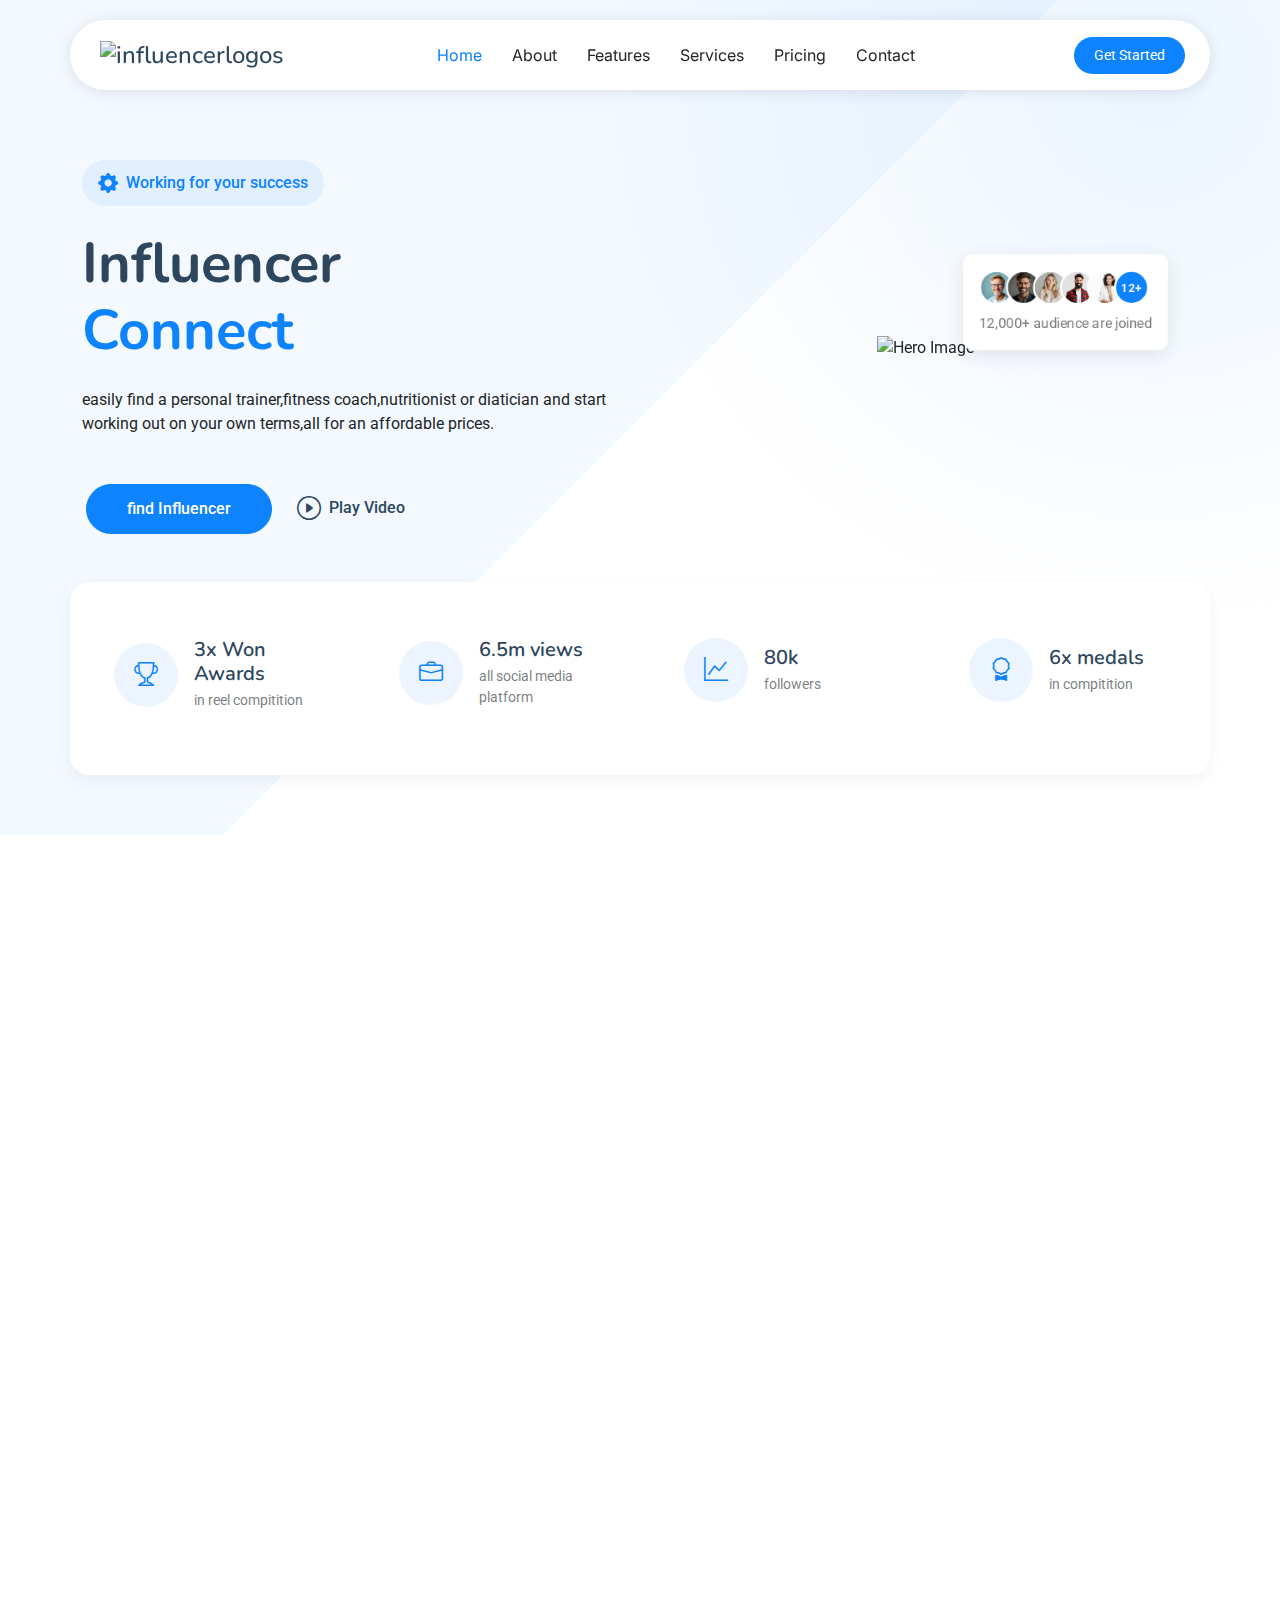
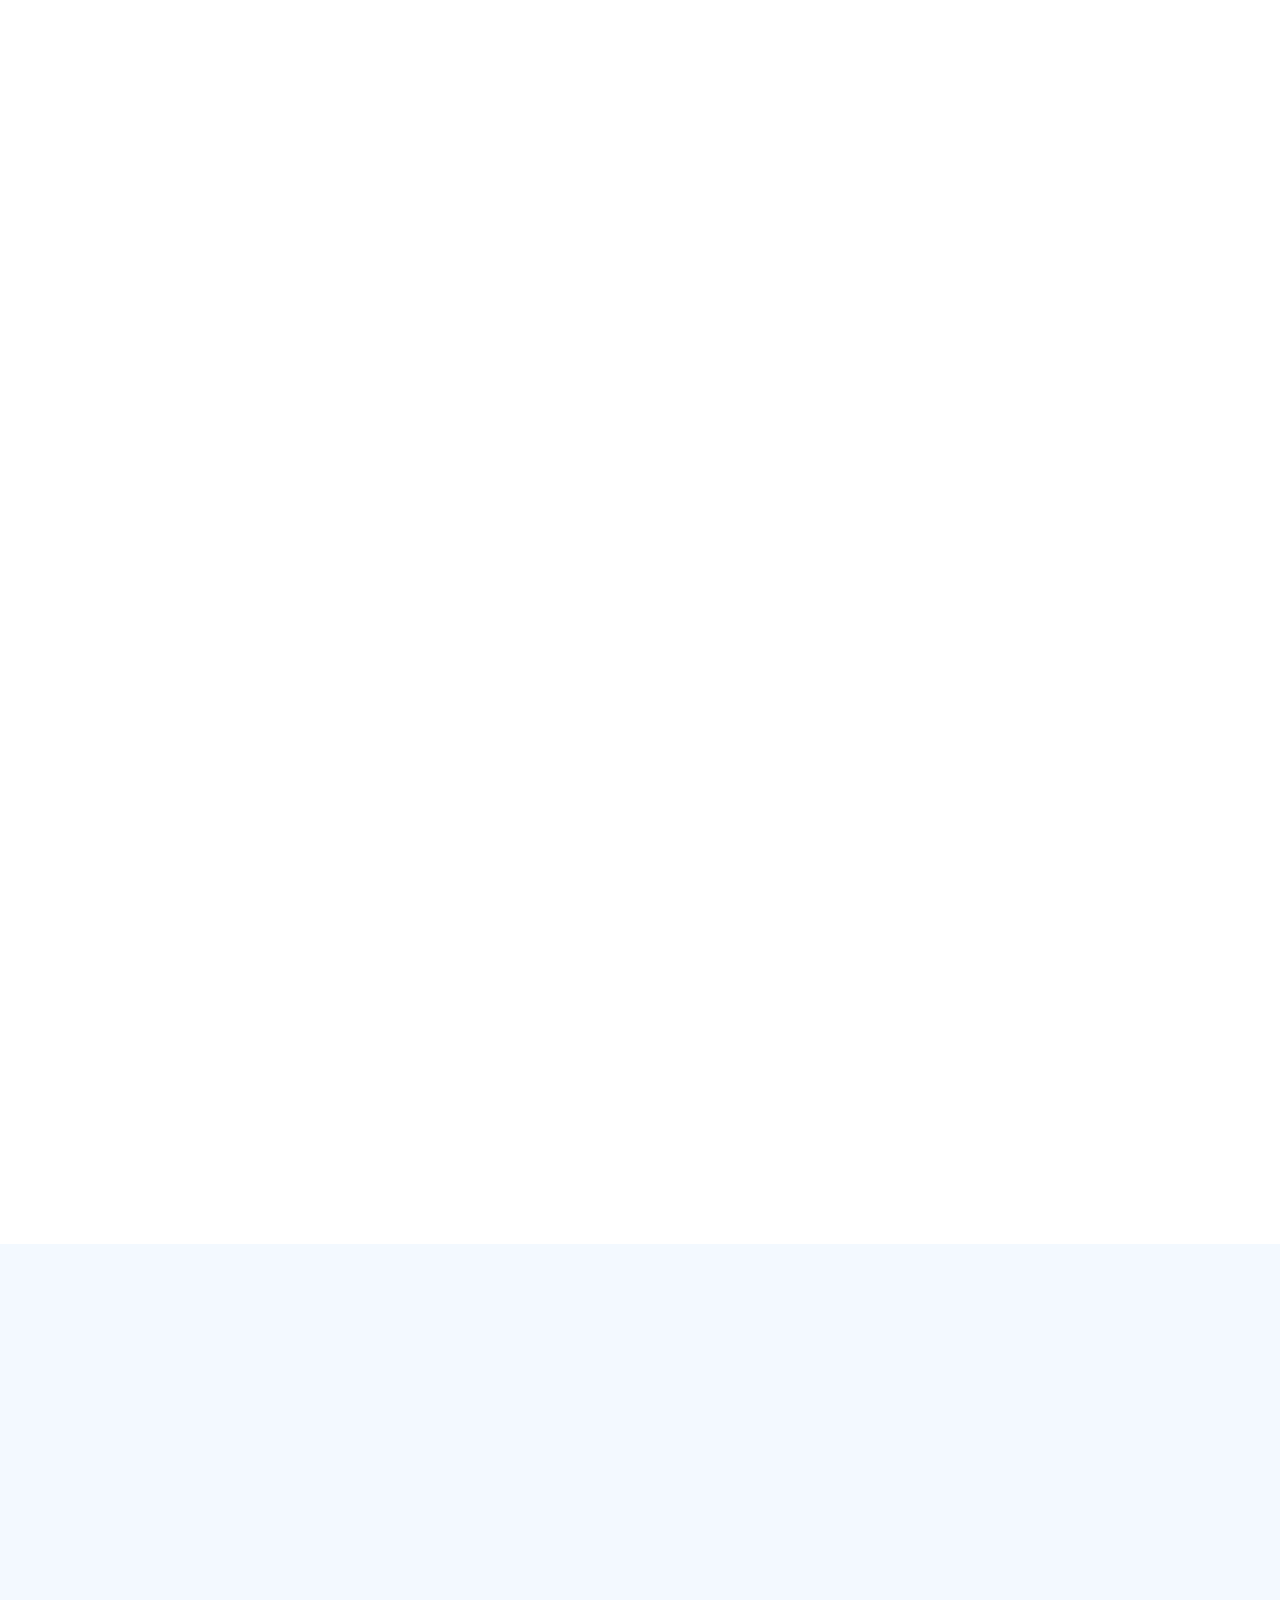
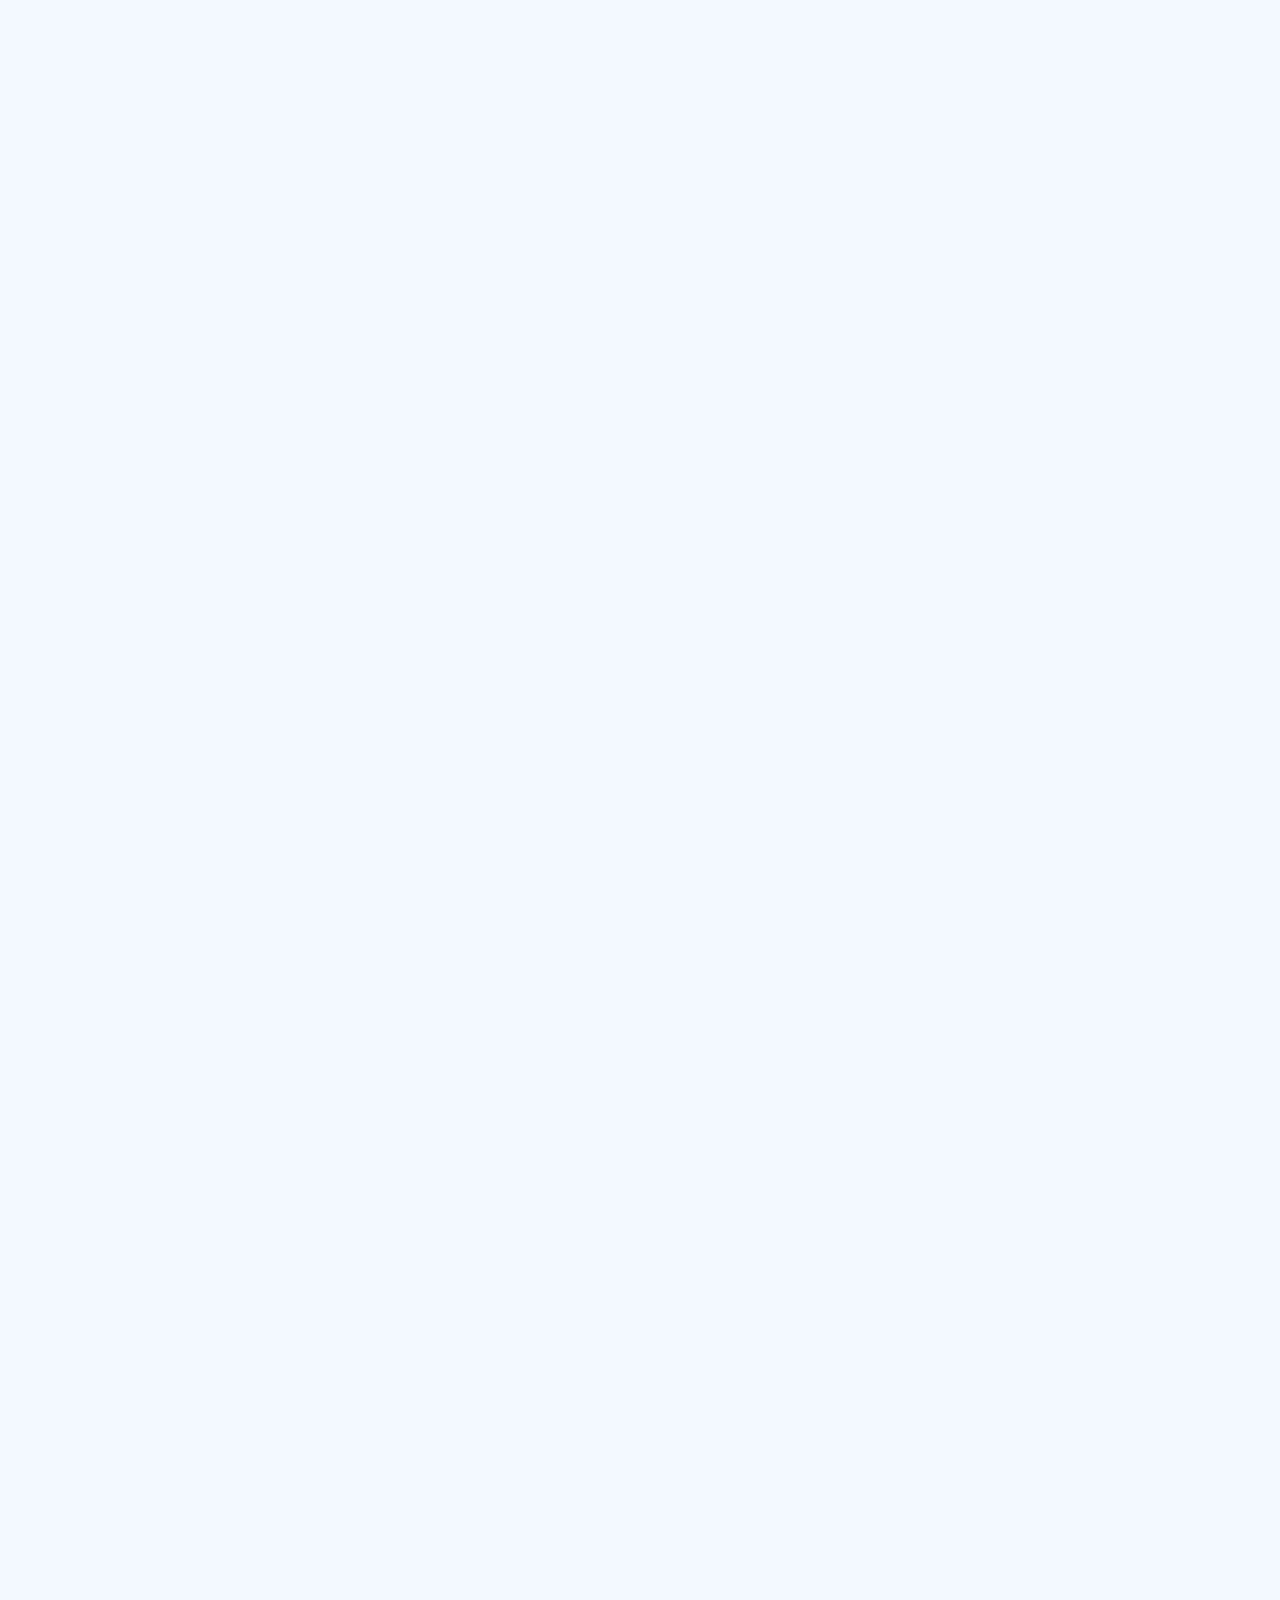
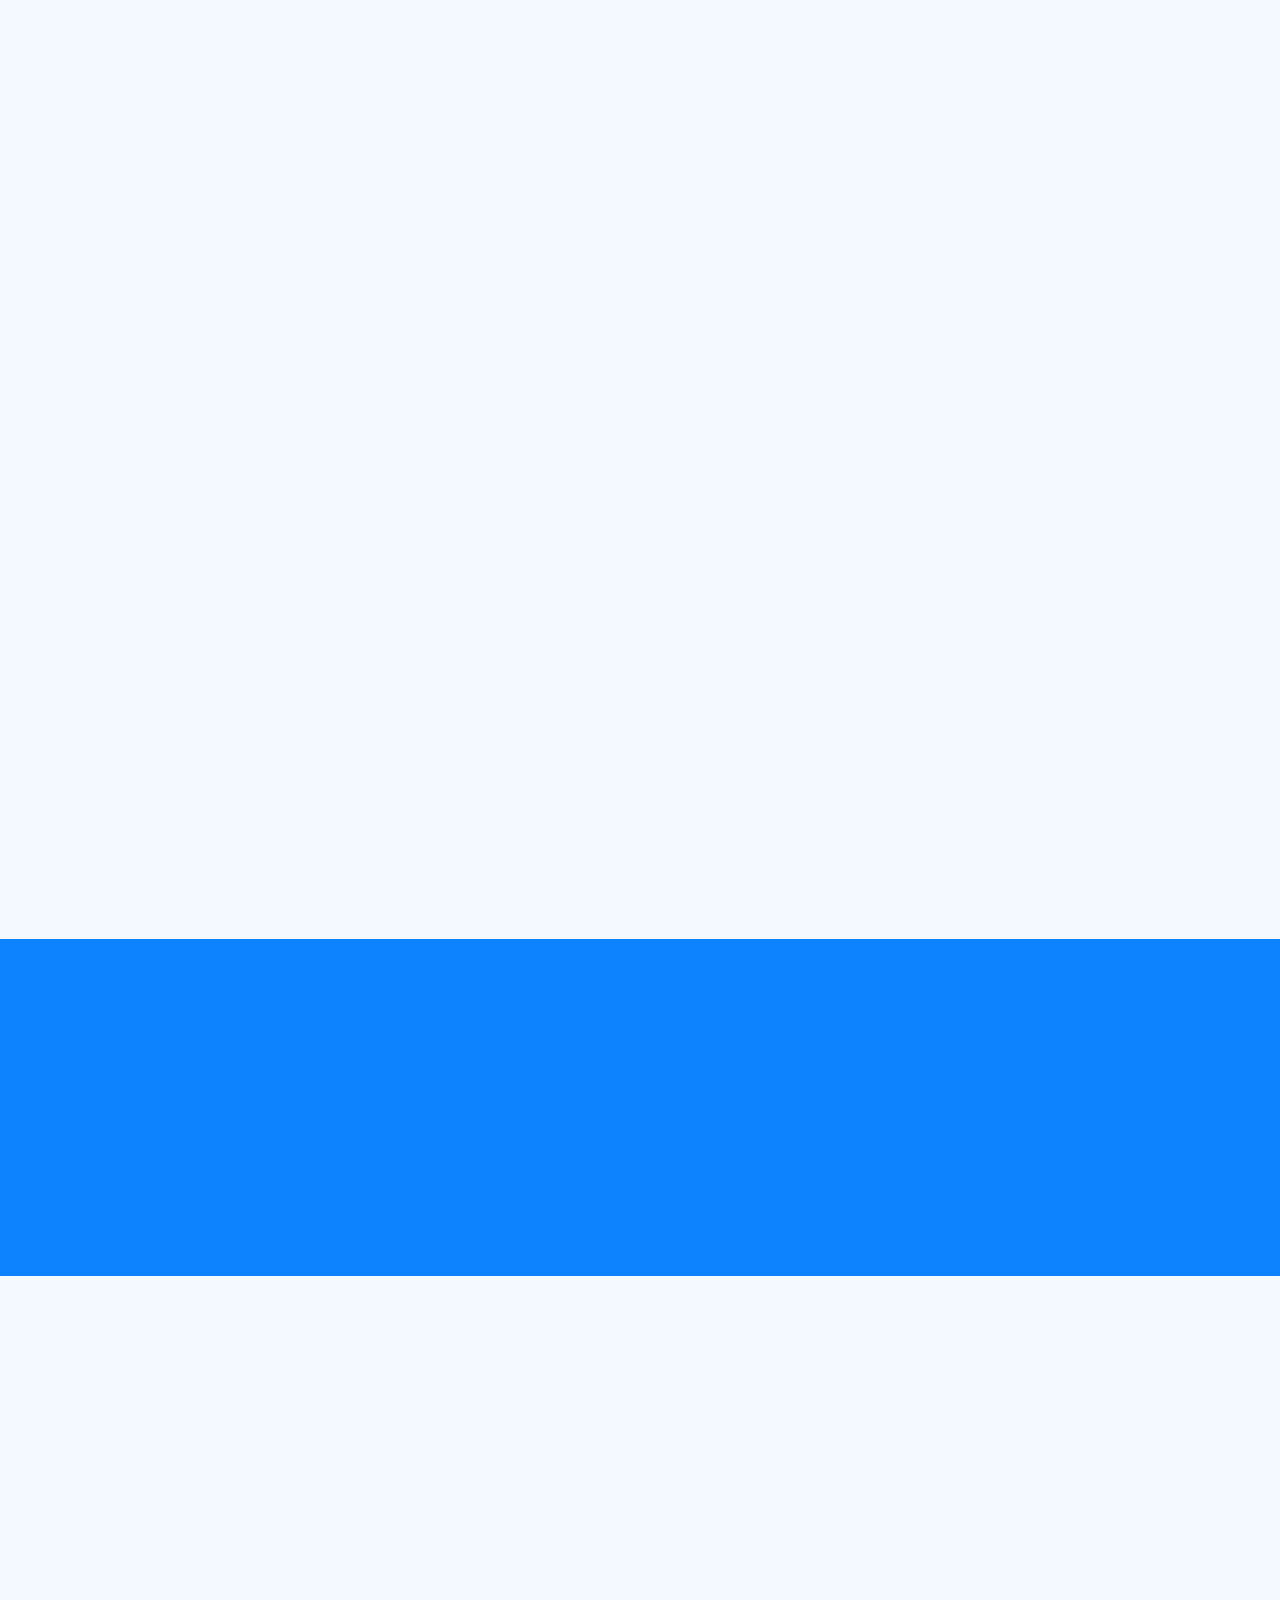
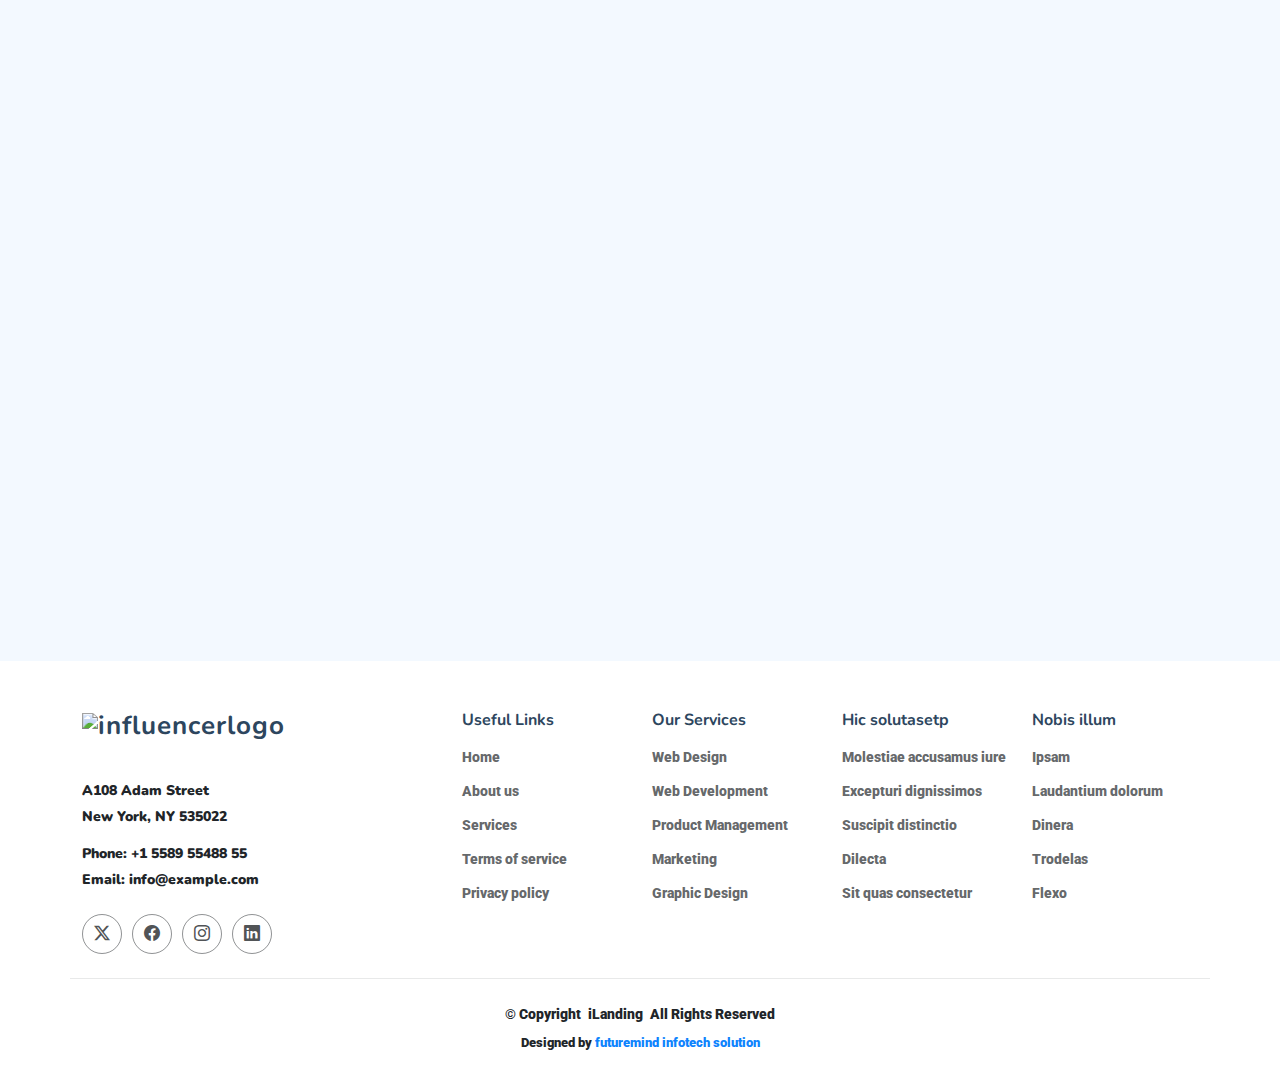
==== commit 46404140: "all changes and photos add" ====
--- a/index.html
+++ b/index.html
@@ -4,12 +4,12 @@
 <head>
   <meta charset="utf-8">
   <meta content="width=device-width, initial-scale=1.0" name="viewport">
-  <title>Index - iLanding Bootstrap Template</title>
+  <title>Index - Influencer</title>
   <meta name="description" content="">
   <meta name="keywords" content="">
 
   <!-- Favicons -->
-  <link href="assets/img/favicon.png" rel="icon">
+  <link href="C:\Users\apoor\Downloads\influncer-landing-page\assets\img\influencerlogo.jpg" rel="icon">
   <link href="assets/img/apple-touch-icon.png" rel="apple-touch-icon">
 
   <!-- Fonts -->
@@ -44,7 +44,7 @@
       <a href="index.html" class="logo d-flex align-items-center me-auto me-xl-0">
         <!-- Uncomment the line below if you also wish to use an image logo -->
         <!-- <img src="assets/img/logo.png" alt=""> -->
-        <h1 class="sitename">iLanding</h1>
+        <h1 class="sitename"><img src="C:\Users\apoor\Downloads\influncer-landing-page\assets\img\influencerlogo.jpg" alt="influencerlogos"></h1>
       </a>
 
       <nav id="navmenu" class="navmenu">
@@ -54,9 +54,8 @@
           <li><a href="#features">Features</a></li>
           <li><a href="#services">Services</a></li>
           <li><a href="#pricing">Pricing</a></li>
-          <li class="dropdown"><a href="#"><span>Dropdown</span> <i class="bi bi-chevron-down toggle-dropdown"></i></a>
+       <!-- <li class="dropdown"><a href="#"><span>Dropdown</span> <i class="bi bi-chevron-down toggle-dropdown"></i></a>
             <ul>
-              <li><a href="#">Dropdown 1</a></li>
               <li class="dropdown"><a href="#"><span>Deep Dropdown</span> <i class="bi bi-chevron-down toggle-dropdown"></i></a>
                 <ul>
                   <li><a href="#">Deep Dropdown 1</a></li>
@@ -70,7 +69,7 @@
               <li><a href="#">Dropdown 3</a></li>
               <li><a href="#">Dropdown 4</a></li>
             </ul>
-          </li>
+          </li>-->
           <li><a href="#contact">Contact</a></li>
         </ul>
         <i class="mobile-nav-toggle d-xl-none bi bi-list"></i>
@@ -97,18 +96,19 @@
               </div>
 
               <h1 class="mb-4">
-                Maecenas Vitae <br>
-                Consectetur Led <br>
-                <span class="accent-text">Vestibulum Ante</span>
+               Influencer   <br>
+               <!-- Consectetur Led <br>-->
+                <span class="accent-text">Connect</span>
               </h1>
 
               <p class="mb-4 mb-md-5">
-                Nullam quis ante. Etiam sit amet orci eget eros faucibus tincidunt.
-                Duis leo. Sed fringilla mauris sit amet nibh. Donec sodales sagittis magna.
+                easily find a personal trainer,fitness coach,nutritionist or diatician and start working out on your own terms,all for an affordable prices.
+                <!--Nullam quis ante. Etiam sit amet orci eget eros faucibus tincidunt.
+                Duis leo. Sed fringilla mauris sit amet nibh. Donec sodales sagittis magna.-->
               </p>
 
               <div class="hero-buttons">
-                <a href="#about" class="btn btn-primary me-0 me-sm-2 mx-1">Get Started</a>
+                <a href="#about" class="btn btn-primary me-0 me-sm-2 mx-1">find Influencer</a>
                 <a href="https://www.youtube.com/watch?v=Y7f98aduVJ8" class="btn btn-link mt-2 mt-sm-0 glightbox">
                   <i class="bi bi-play-circle me-1"></i>
                   Play Video
@@ -119,7 +119,7 @@
 
           <div class="col-lg-6">
             <div class="hero-image" data-aos="zoom-out" data-aos-delay="300">
-              <img src="assets/img/illustration-1.webp" alt="Hero Image" class="img-fluid">
+              <img src="C:\Users\apoor\Downloads\influncer-landing-page\assets\img\influencer1.jpg" alt="Hero Image" class="img-fluid">
 
               <div class="customers-badge">
                 <div class="customer-avatars">
@@ -130,7 +130,7 @@
                   <img src="assets/img/avatar-5.webp" alt="Customer 5" class="avatar">
                   <span class="avatar more">12+</span>
                 </div>
-                <p class="mb-0 mt-2">12,000+ lorem ipsum dolor sit amet consectetur adipiscing elit</p>
+                <p class="mb-0 mt-2">12,000+ audience are joined </p>
               </div>
             </div>
           </div>
@@ -144,7 +144,7 @@
               </div>
               <div class="stat-content">
                 <h4>3x Won Awards</h4>
-                <p class="mb-0">Vestibulum ante ipsum</p>
+                <p class="mb-0">in reel compitition</p>
               </div>
             </div>
           </div>
@@ -154,8 +154,8 @@
                 <i class="bi bi-briefcase"></i>
               </div>
               <div class="stat-content">
-                <h4>6.5k Faucibus</h4>
-                <p class="mb-0">Nullam quis ante</p>
+                <h4>6.5m views</h4>
+                <p class="mb-0">all social media platform</p>
               </div>
             </div>
           </div>
@@ -165,8 +165,8 @@
                 <i class="bi bi-graph-up"></i>
               </div>
               <div class="stat-content">
-                <h4>80k Mauris</h4>
-                <p class="mb-0">Etiam sit amet orci</p>
+                <h4>80k </h4>
+                <p class="mb-0">followers</p>
               </div>
             </div>
           </div>
@@ -176,8 +176,8 @@
                 <i class="bi bi-award"></i>
               </div>
               <div class="stat-content">
-                <h4>6x Phasellus</h4>
-                <p class="mb-0">Vestibulum ante ipsum</p>
+                <h4>6x medals</h4>
+                <p class="mb-0">in compitition</p>
               </div>
             </div>
           </div>
@@ -196,22 +196,22 @@
 
           <div class="col-xl-5" data-aos="fade-up" data-aos-delay="200">
             <span class="about-meta">MORE ABOUT US</span>
-            <h2 class="about-title">Voluptas enim suscipit temporibus</h2>
-            <p class="about-description">Sed ut perspiciatis unde omnis iste natus error sit voluptatem accusantium doloremque laudantium, totam rem aperiam, eaque ipsa quae ab illo inventore veritatis et quasi architecto beatae vitae dicta sunt explicabo.</p>
+            <h2 class="about-title">Your Success, Our Mission – Partner with Us</h2>
+            <p class="about-description">We believe in the power of authentic connections between creators and brands. Our mission is to bridge the gap between influencers and top-tier brands, making collaborations seamless, rewarding, and impactful.</p>
 
             <div class="row feature-list-wrapper">
               <div class="col-md-6">
                 <ul class="feature-list">
-                  <li><i class="bi bi-check-circle-fill"></i> Lorem ipsum dolor sit amet</li>
-                  <li><i class="bi bi-check-circle-fill"></i> Consectetur adipiscing elit</li>
-                  <li><i class="bi bi-check-circle-fill"></i> Sed do eiusmod tempor</li>
+                  <li><i class="bi bi-check-circle-fill"></i> Exclusive Brand Partnerships</li>
+                  <li><i class="bi bi-check-circle-fill"></i> Growth Opportunities</li>
+                  <li><i class="bi bi-check-circle-fill"></i> Monetization Made Easy</li>
                 </ul>
               </div>
               <div class="col-md-6">
                 <ul class="feature-list">
-                  <li><i class="bi bi-check-circle-fill"></i> Incididunt ut labore et</li>
-                  <li><i class="bi bi-check-circle-fill"></i> Dolore magna aliqua</li>
-                  <li><i class="bi bi-check-circle-fill"></i> Ut enim ad minim veniam</li>
+                  <li><i class="bi bi-check-circle-fill"></i> Seamless Collaboration</li>
+                  <li><i class="bi bi-check-circle-fill"></i> Personalized Opportunities</li>
+                  <li><i class="bi bi-check-circle-fill"></i>Analytics & Insights</li>
                 </ul>
               </div>
             </div>
@@ -222,7 +222,7 @@
                   <div class="profile d-flex align-items-center gap-3">
                     <img src="assets/img/avatar-1.webp" alt="CEO Profile" class="profile-image">
                     <div>
-                      <h4 class="profile-name">Mario Smith</h4>
+                      <h4 class="profile-name"> sourabh apoorv</h4>
                       <p class="profile-position">CEO &amp; Founder</p>
                     </div>
                   </div>
@@ -243,12 +243,12 @@
           <div class="col-xl-6" data-aos="fade-up" data-aos-delay="300">
             <div class="image-wrapper">
               <div class="images position-relative" data-aos="zoom-out" data-aos-delay="400">
-                <img src="assets/img/about-5.webp" alt="Business Meeting" class="img-fluid main-image rounded-4">
-                <img src="assets/img/about-2.webp" alt="Team Discussion" class="img-fluid small-image rounded-4">
+                <img src="C:\Users\apoor\Downloads\influncer-landing-page\assets\img\about1.jpg" alt="Business Meeting" class="img-fluid main-image rounded-4">
+                <!--<img src="C:\Users\apoor\Downloads\influncer-landing-page\assets\img\teamabout.jpg" alt="Team Discussion" class="img-fluid small-image rounded-4">-->
               </div>
               <div class="experience-badge floating">
                 <h3>15+ <span>Years</span></h3>
-                <p>Of experience in business service</p>
+                <p>years of experience</p>
               </div>
             </div>
           </div>
@@ -264,7 +264,8 @@
       <!-- Section Title -->
       <div class="container section-title" data-aos="fade-up">
         <h2>Features</h2>
-        <p>Necessitatibus eius consequatur ex aliquid fuga eum quidem sint consectetur velit</p>
+        <h5><p>Influencers gain trust through authenticity, active engagement,<br> niche expertise, consistent content, strong platform presence, and brand collaborations.
+        </p></h5>
       </div><!-- End Section Title -->
 
       <div class="container">
@@ -275,19 +276,22 @@
 
             <li class="nav-item">
               <a class="nav-link active show" data-bs-toggle="tab" data-bs-target="#features-tab-1">
-                <h4>Modisit</h4>
+                <h4>Content Style
+
+                </h4>
               </a>
             </li><!-- End tab nav item -->
 
             <li class="nav-item">
               <a class="nav-link" data-bs-toggle="tab" data-bs-target="#features-tab-2">
-                <h4>Praesenti</h4>
+                <h4>Platform Specialization
+                </h4>
               </a><!-- End tab nav item -->
 
             </li>
             <li class="nav-item">
               <a class="nav-link" data-bs-toggle="tab" data-bs-target="#features-tab-3">
-                <h4>Explica</h4>
+                <h4>Niche or Industry</h4>
               </a>
             </li><!-- End tab nav item -->
 
@@ -300,7 +304,13 @@
           <div class="tab-pane fade active show" id="features-tab-1">
             <div class="row">
               <div class="col-lg-6 order-2 order-lg-1 mt-3 mt-lg-0 d-flex flex-column justify-content-center">
-                <h3>Voluptatem dignissimos provident</h3>
+                
+                <b>Educational: Provides tutorials, industry insights, and informative content to help audiences learn new skills or concepts.<br>
+                <b> Entertaining: Creates engaging, humorous, or trend-driven content to amuse and capture audience attention.<br>
+                <b> Inspirational: Motivates and uplifts followers through personal success stories, positive messages, and life experiences.<br>
+                <b> Promotional: Collaborates with brands for product placements, advertisements, and sponsored content.<br>
+                <b> Lifestyle: Showcases daily life, travel, and experiences in a relatable way.
+                <!--<h3>Voluptatem dignissimos provident</h3>
                 <p class="fst-italic">
                   Lorem ipsum dolor sit amet, consectetur adipiscing elit, sed do eiusmod tempor incididunt ut labore et dolore
                   magna aliqua.
@@ -309,10 +319,10 @@
                   <li><i class="bi bi-check2-all"></i> <span>Ullamco laboris nisi ut aliquip ex ea commodo consequat.</span></li>
                   <li><i class="bi bi-check2-all"></i> <span>Duis aute irure dolor in reprehenderit in voluptate velit.</span></li>
                   <li><i class="bi bi-check2-all"></i> <span>Ullamco laboris nisi ut aliquip ex ea commodo consequat. Duis aute irure dolor in reprehenderit in voluptate trideta storacalaperda mastiro dolore eu fugiat nulla pariatur.</span></li>
-                </ul>
-              </div>
-              <div class="col-lg-6 order-1 order-lg-2 text-center">
-                <img src="assets/img/features-illustration-1.webp" alt="" class="img-fluid">
+                </ul>-->
+              </div>
+              <div class="col-lg-6 order-1 order-lg-2 text-right">
+                <img src="C:\Users\apoor\Downloads\influncer-landing-page\assets\img\content.jpg" alt="" class="img-fluid">
               </div>
             </div>
           </div><!-- End tab content item -->
@@ -320,7 +330,12 @@
           <div class="tab-pane fade" id="features-tab-2">
             <div class="row">
               <div class="col-lg-6 order-2 order-lg-1 mt-3 mt-lg-0 d-flex flex-column justify-content-center">
-                <h3>Neque exercitationem debitis</h3>
+                <b>Instagram Influencer: Focuses on visually appealing content such as photos, reels, and lifestyle updates.<br>
+                <b>YouTube Influencer: Creates long-form video content like tutorials, vlogs, and product reviews.<br>
+                <b>TikTok Influencer: Engages audiences with short, viral, trend-driven videos and creative challenges.                  <br>
+                <b>Twitter Influencer: Shares news, opinions, and quick updates with real-time audience interaction.<br>
+                <b>>LinkedIn Influencer: Focuses on professional content, industry trends, and business networking.
+               <!-- <h3>Neque exercitationem debitis</h3>
                 <p class="fst-italic">
                   Lorem ipsum dolor sit amet, consectetur adipiscing elit, sed do eiusmod tempor incididunt ut labore et dolore
                   magna aliqua.
@@ -330,10 +345,10 @@
                   <li><i class="bi bi-check2-all"></i> <span>Duis aute irure dolor in reprehenderit in voluptate velit.</span></li>
                   <li><i class="bi bi-check2-all"></i> <span>Provident mollitia neque rerum asperiores dolores quos qui a. Ipsum neque dolor voluptate nisi sed.</span></li>
                   <li><i class="bi bi-check2-all"></i> <span>Ullamco laboris nisi ut aliquip ex ea commodo consequat. Duis aute irure dolor in reprehenderit in voluptate trideta storacalaperda mastiro dolore eu fugiat nulla pariatur.</span></li>
-                </ul>
+                </ul>-->
               </div>
               <div class="col-lg-6 order-1 order-lg-2 text-center">
-                <img src="assets/img/features-illustration-2.webp" alt="" class="img-fluid">
+                <img src="C:\Users\apoor\Downloads\influncer-landing-page\assets\img\platform.jpg" alt="" class="img-fluid">
               </div>
             </div>
           </div><!-- End tab content item -->
@@ -341,7 +356,11 @@
           <div class="tab-pane fade" id="features-tab-3">
             <div class="row">
               <div class="col-lg-6 order-2 order-lg-1 mt-3 mt-lg-0 d-flex flex-column justify-content-center">
-                <h3>Voluptatibus commodi accusamu</h3>
+               <h5><b>Fashion Influencer: Covers styling tips, outfit inspirations, and collaborations with fashion brands.                <br>
+                <b>Tech Influencer: Reviews gadgets, software, and emerging technology while providing tech insights. <br>
+                <b>Fitness Influencer: Shares workout routines, diet plans, and motivation for a healthy lifestyle.<br>
+                <b>Gaming Influencer: Streams gameplay, reviews video games, and interacts with gaming communities.</p></h5>
+               <!-- <h3>Voluptatibus commodi accusamu</h3>
                 <ul>
                   <li><i class="bi bi-check2-all"></i> <span>Ullamco laboris nisi ut aliquip ex ea commodo consequat.</span></li>
                   <li><i class="bi bi-check2-all"></i> <span>Duis aute irure dolor in reprehenderit in voluptate velit.</span></li>
@@ -350,10 +369,10 @@
                 <p class="fst-italic">
                   Lorem ipsum dolor sit amet, consectetur adipiscing elit, sed do eiusmod tempor incididunt ut labore et dolore
                   magna aliqua.
-                </p>
+                </p>-->
               </div>
               <div class="col-lg-6 order-1 order-lg-2 text-center">
-                <img src="assets/img/features-illustration-3.webp" alt="" class="img-fluid">
+                <img src="C:\Users\apoor\Downloads\influncer-landing-page\assets\img\industry.jpg" alt="" class="img-fluid">
               </div>
             </div>
           </div><!-- End tab content item -->
@@ -365,7 +384,7 @@
     </section><!-- /Features Section -->
 
     <!-- Features Cards Section -->
-    <section id="features-cards" class="features-cards section">
+    <!--<section id="features-cards" class="features-cards section">
 
       <div class="container">
 
@@ -377,37 +396,37 @@
               <h4>Corporis voluptates</h4>
               <p>Consequuntur sunt aut quasi enim aliquam quae harum pariatur laboris nisi ut aliquip</p>
             </div>
-          </div><!-- End Feature Borx-->
-
-          <div class="col-xl-3 col-md-6" data-aos="zoom-in" data-aos-delay="200">
+          </div>--><!-- End Feature Borx-->
+
+         <!-- <div class="col-xl-3 col-md-6" data-aos="zoom-in" data-aos-delay="200">
             <div class="feature-box blue">
               <i class="bi bi-patch-check"></i>
               <h4>Explicabo consectetur</h4>
               <p>Est autem dicta beatae suscipit. Sint veritatis et sit quasi ab aut inventore</p>
             </div>
-          </div><!-- End Feature Borx-->
-
-          <div class="col-xl-3 col-md-6" data-aos="zoom-in" data-aos-delay="300">
+          </div>--><!-- End Feature Borx-->
+
+          <!--<div class="col-xl-3 col-md-6" data-aos="zoom-in" data-aos-delay="300">
             <div class="feature-box green">
               <i class="bi bi-sunrise"></i>
               <h4>Ullamco laboris</h4>
               <p>Excepteur sint occaecat cupidatat non proident, sunt in culpa qui officia deserunt</p>
             </div>
-          </div><!-- End Feature Borx-->
-
-          <div class="col-xl-3 col-md-6" data-aos="zoom-in" data-aos-delay="400">
+          </div>--><!-- End Feature Borx-->
+
+          <!--<div class="col-xl-3 col-md-6" data-aos="zoom-in" data-aos-delay="400">
             <div class="feature-box red">
               <i class="bi bi-shield-check"></i>
               <h4>Labore consequatur</h4>
               <p>Aut suscipit aut cum nemo deleniti aut omnis. Doloribus ut maiores omnis facere</p>
             </div>
-          </div><!-- End Feature Borx-->
-
-        </div>
-
-      </div>
-
-    </section><!-- /Features Cards Section -->
+          </div>
+
+        </div>
+
+      </div>-->
+
+    <!--</section> --><!-- /Features Cards Section -->
 
     <!-- Features 2 Section -->
     <section id="features-2" class="features-2 section">
@@ -415,10 +434,11 @@
       <div class="container" data-aos="fade-up" data-aos-delay="100">
 
         <div class="row align-items-center">
+          <h2 class="text-center"><b>Menu Card</b></h2>
 
           <div class="col-lg-4">
 
-            <div class="feature-item text-end mb-5" data-aos="fade-right" data-aos-delay="200">
+            <!--<div class="feature-item text-end mb-5" data-aos="fade-right" data-aos-delay="200">
               <div class="d-flex align-items-center justify-content-end gap-4">
                 <div class="feature-content">
                   <h3>Use On Any Device</h3>
@@ -428,7 +448,7 @@
                   <i class="bi bi-display"></i>
                 </div>
               </div>
-            </div><!-- End .feature-item -->
+            </div>
 
             <div class="feature-item text-end mb-5" data-aos="fade-right" data-aos-delay="300">
               <div class="d-flex align-items-center justify-content-end gap-4">
@@ -440,7 +460,7 @@
                   <i class="bi bi-feather"></i>
                 </div>
               </div>
-            </div><!-- End .feature-item -->
+            </div>
 
             <div class="feature-item text-end" data-aos="fade-right" data-aos-delay="400">
               <div class="d-flex align-items-center justify-content-end gap-4">
@@ -452,19 +472,19 @@
                   <i class="bi bi-eye"></i>
                 </div>
               </div>
-            </div><!-- End .feature-item -->
-
-          </div>
-
+            </div> -->
+
+          </div>
+          
           <div class="col-lg-4" data-aos="zoom-in" data-aos-delay="200">
             <div class="phone-mockup text-center">
-              <img src="assets/img/phone-app-screen.webp" alt="Phone Mockup" class="img-fluid">
+              <img src="C:\Users\apoor\Downloads\influncer-landing-page\assets\img\mobail-menu.avif" alt="Phone Mockup" class="img-fluid" width="700" height="1000">
             </div>
           </div><!-- End Phone Mockup -->
 
           <div class="col-lg-4">
 
-            <div class="feature-item mb-5" data-aos="fade-left" data-aos-delay="200">
+            <!--<div class="feature-item mb-5" data-aos="fade-left" data-aos-delay="200">
               <div class="d-flex align-items-center gap-4">
                 <div class="feature-icon flex-shrink-0">
                   <i class="bi bi-code-square"></i>
@@ -474,7 +494,7 @@
                   <p>Donec vitae sapien ut libero venenatis faucibus nullam quis ante etiam sit amet orci eget eros faucibus tincidunt.</p>
                 </div>
               </div>
-            </div><!-- End .feature-item -->
+            </div>
 
             <div class="feature-item mb-5" data-aos="fade-left" data-aos-delay="300">
               <div class="d-flex align-items-center gap-4">
@@ -486,7 +506,7 @@
                   <p>Maecenas tempus tellus eget condimentum rhoncus sem quam semper libero sit amet adipiscing sem neque sed ipsum.</p>
                 </div>
               </div>
-            </div><!-- End .feature-item -->
+            </div>
 
             <div class="feature-item" data-aos="fade-left" data-aos-delay="400">
               <div class="d-flex align-items-center gap-4">
@@ -498,7 +518,7 @@
                   <p>Nullam dictum felis eu pede mollis pretium integer tincidunt cras dapibus vivamus elementum semper nisi aenean vulputate.</p>
                 </div>
               </div>
-            </div><!-- End .feature-item -->
+            </div>-->
 
           </div>
         </div>
@@ -508,7 +528,7 @@
     </section><!-- /Features 2 Section -->
 
     <!-- Call To Action Section -->
-    <section id="call-to-action" class="call-to-action section">
+    <!--<section id="call-to-action" class="call-to-action section">
 
       <div class="container" data-aos="fade-up" data-aos-delay="100">
 
@@ -517,10 +537,10 @@
             <h2 class="display-4 mb-4">Maecenas tempus tellus eget condimentum</h2>
             <p class="mb-4">Vestibulum ante ipsum primis in faucibus orci luctus et ultrices posuere cubilia Curae; Donec velit neque, auctor sit amet aliquam vel</p>
             <a href="#" class="btn btn-cta">Call To Action</a>
-          </div>
+          </div>-->
 
           <!-- Abstract Background Elements -->
-          <div class="shape shape-1">
+         <!--<div class="shape shape-1">
             <svg viewBox="0 0 200 200" xmlns="http://www.w3.org/2000/svg">
               <path d="M47.1,-57.1C59.9,-45.6,68.5,-28.9,71.4,-10.9C74.2,7.1,71.3,26.3,61.5,41.1C51.7,55.9,35,66.2,16.9,69.2C-1.3,72.2,-21,67.8,-36.9,57.9C-52.8,48,-64.9,32.6,-69.1,15.1C-73.3,-2.4,-69.5,-22,-59.4,-37.1C-49.3,-52.2,-32.8,-62.9,-15.7,-64.9C1.5,-67,34.3,-68.5,47.1,-57.1Z" transform="translate(100 100)"></path>
             </svg>
@@ -530,10 +550,10 @@
             <svg viewBox="0 0 200 200" xmlns="http://www.w3.org/2000/svg">
               <path d="M41.3,-49.1C54.4,-39.3,66.6,-27.2,71.1,-12.1C75.6,3,72.4,20.9,63.3,34.4C54.2,47.9,39.2,56.9,23.2,62.3C7.1,67.7,-10,69.4,-24.8,64.1C-39.7,58.8,-52.3,46.5,-60.1,31.5C-67.9,16.4,-70.9,-1.4,-66.3,-16.6C-61.8,-31.8,-49.7,-44.3,-36.3,-54C-22.9,-63.7,-8.2,-70.6,3.6,-75.1C15.4,-79.6,28.2,-58.9,41.3,-49.1Z" transform="translate(100 100)"></path>
             </svg>
-          </div>
+          </div>-->
 
           <!-- Dot Pattern Groups -->
-          <div class="dots dots-1">
+        <!--<div class="dots dots-1">
             <svg viewBox="0 0 100 100" xmlns="http://www.w3.org/2000/svg">
               <pattern id="dot-pattern" x="0" y="0" width="20" height="20" patternUnits="userSpaceOnUse">
                 <circle cx="2" cy="2" r="2" fill="currentColor"></circle>
@@ -560,10 +580,10 @@
 
       </div>
 
-    </section><!-- /Call To Action Section -->
+    </section>--><!-- /Call To Action Section -->
 
     <!-- Clients Section -->
-    <section id="clients" class="clients section">
+    <!--<section id="clients" class="clients section">
 
       <div class="container" data-aos="fade-up" data-aos-delay="100">
 
@@ -616,90 +636,91 @@
 
       </div>
 
-    </section><!-- /Clients Section -->
+    </section>--><!-- /Clients Section -->
 
     <!-- Testimonials Section -->
     <section id="testimonials" class="testimonials section light-background">
 
       <!-- Section Title -->
-      <div class="container section-title" data-aos="fade-up">
-        <h2>Testimonials</h2>
-        <p>Necessitatibus eius consequatur ex aliquid fuga eum quidem sint consectetur velit</p>
-      </div><!-- End Section Title -->
-
-      <div class="container">
+      <!--<div class="container section-title" data-aos="fade-up">
+        <h2>Customer Review</h2>
+        <p>A customer review in a café is feedback on food, service, and ambiance, helping improve quality and attract more customers. 😊</p>
+      </div>--><!-- End Section Title -->
+
+      <!--<div class="container">
 
         <div class="row g-5">
 
           <div class="col-lg-6" data-aos="fade-up" data-aos-delay="100">
             <div class="testimonial-item">
               <img src="assets/img/testimonials/testimonials-1.jpg" class="testimonial-img" alt="">
-              <h3>Saul Goodman</h3>
+              <h3>Vishwajeet Kadam</h3>
               <h4>Ceo &amp; Founder</h4>
               <div class="stars">
                 <i class="bi bi-star-fill"></i><i class="bi bi-star-fill"></i><i class="bi bi-star-fill"></i><i class="bi bi-star-fill"></i><i class="bi bi-star-fill"></i>
               </div>
               <p>
                 <i class="bi bi-quote quote-icon-left"></i>
-                <span>Proin iaculis purus consequat sem cure digni ssim donec porttitora entum suscipit rhoncus. Accusantium quam, ultricies eget id, aliquam eget nibh et. Maecen aliquam, risus at semper.</span>
+                <span>The coffee was rich and flavorful, and the ambiance was perfect for relaxing. The staff was friendly and welcoming. I’ll definitely visit again!</span>
                 <i class="bi bi-quote quote-icon-right"></i>
               </p>
             </div>
-          </div><!-- End testimonial item -->
-
-          <div class="col-lg-6" data-aos="fade-up" data-aos-delay="200">
+          </div> --><!-- End testimonial item -->
+
+      <!--<div class="col-lg-6" data-aos="fade-up" data-aos-delay="200">
             <div class="testimonial-item">
               <img src="assets/img/testimonials/testimonials-2.jpg" class="testimonial-img" alt="">
-              <h3>Sara Wilsson</h3>
-              <h4>Designer</h4>
-              <div class="stars">
+              <h3>Meera Patil</h3>-->
+              <!--<h4>Designer</h4>-->
+              <!--<div class="stars">
                 <i class="bi bi-star-fill"></i><i class="bi bi-star-fill"></i><i class="bi bi-star-fill"></i><i class="bi bi-star-fill"></i><i class="bi bi-star-fill"></i>
               </div>
               <p>
                 <i class="bi bi-quote quote-icon-left"></i>
-                <span>Export tempor illum tamen malis malis eram quae irure esse labore quem cillum quid cillum eram malis quorum velit fore eram velit sunt aliqua noster fugiat irure amet legam anim culpa.</span>
+                <span>Loved the fresh pastries and peaceful vibe. The seating was comfortable, making it a great spot to work. Highly recommend their croissants!</span>
                 <i class="bi bi-quote quote-icon-right"></i>
               </p>
             </div>
-          </div><!-- End testimonial item -->
-
-          <div class="col-lg-6" data-aos="fade-up" data-aos-delay="300">
+          </div>--><!-- End testimonial item -->
+
+          <!--<div class="col-lg-6" data-aos="fade-up" data-aos-delay="300">
             <div class="testimonial-item">
               <img src="assets/img/testimonials/testimonials-3.jpg" class="testimonial-img" alt="">
-              <h3>Jena Karlis</h3>
-              <h4>Store Owner</h4>
-              <div class="stars">
+              <h3>Tanu Bhosales </h3>-->
+              <!--<h4>Store Owner</h4>-->
+              <!--<div class="stars">
                 <i class="bi bi-star-fill"></i><i class="bi bi-star-fill"></i><i class="bi bi-star-fill"></i><i class="bi bi-star-fill"></i><i class="bi bi-star-fill"></i>
               </div>
               <p>
                 <i class="bi bi-quote quote-icon-left"></i>
-                <span>Enim nisi quem export duis labore cillum quae magna enim sint quorum nulla quem veniam duis minim tempor labore quem eram duis noster aute amet eram fore quis sint minim.</span>
+                <span>Service was a little slow, but the food made up for it. The cappuccino was creamy and perfectly brewed. Will try more items next time!.</span>
                 <i class="bi bi-quote quote-icon-right"></i>
               </p>
             </div>
-          </div><!-- End testimonial item -->
-
-          <div class="col-lg-6" data-aos="fade-up" data-aos-delay="400">
+          </div>--><!-- End testimonial item -->
+
+          <!--<div class="col-lg-6" data-aos="fade-up" data-aos-delay="400">
             <div class="testimonial-item">
               <img src="assets/img/testimonials/testimonials-4.jpg" class="testimonial-img" alt="">
-              <h3>Matt Brandon</h3>
-              <h4>Freelancer</h4>
-              <div class="stars">
+              <h3>Tushar Desai</h3>-->
+              <!--<h4>Freelancer</h4>-->
+             <!-- <div class="stars">
                 <i class="bi bi-star-fill"></i><i class="bi bi-star-fill"></i><i class="bi bi-star-fill"></i><i class="bi bi-star-fill"></i><i class="bi bi-star-fill"></i>
               </div>
               <p>
                 <i class="bi bi-quote quote-icon-left"></i>
-                <span>Fugiat enim eram quae cillum dolore dolor amet nulla culpa multos export minim fugiat minim velit minim dolor enim duis veniam ipsum anim magna sunt elit fore quem dolore labore illum veniam.</span>
+                <span>Beautiful décor with soothing music, creating a perfect atmosphere. The signature latte had a unique taste and was well presented. A great place to unwind!" 😊☕</span>
                 <i class="bi bi-quote quote-icon-right"></i>
               </p>
             </div>
-          </div><!-- End testimonial item -->
-
-        </div>
-
-      </div>
-
-    </section><!-- /Testimonials Section -->
+          </div> 
+
+        </div>
+
+      </div>
+
+    </section>-->
+    <!-- /Testimonials Section -->
 
     <!-- Stats Section -->
     <section id="stats" class="stats section">
@@ -710,15 +731,15 @@
 
           <div class="col-lg-3 col-md-6">
             <div class="stats-item text-center w-100 h-100">
-              <span data-purecounter-start="0" data-purecounter-end="232" data-purecounter-duration="1" class="purecounter"></span>
-              <p>Clients</p>
+              <span data-purecounter-start="0" data-purecounter-end="10000" data-purecounter-duration="1" class="purecounter"></span>
+              <p>Customers</p>
             </div>
           </div><!-- End Stats Item -->
 
           <div class="col-lg-3 col-md-6">
             <div class="stats-item text-center w-100 h-100">
-              <span data-purecounter-start="0" data-purecounter-end="521" data-purecounter-duration="1" class="purecounter"></span>
-              <p>Projects</p>
+              <span data-purecounter-start="0" data-purecounter-end="200" data-purecounter-duration="1" class="purecounter"></span>
+              <p>Dishes</p>
             </div>
           </div><!-- End Stats Item -->
 
@@ -731,7 +752,7 @@
 
           <div class="col-lg-3 col-md-6">
             <div class="stats-item text-center w-100 h-100">
-              <span data-purecounter-start="0" data-purecounter-end="32" data-purecounter-duration="1" class="purecounter"></span>
+              <span data-purecounter-start="0" data-purecounter-end="30" data-purecounter-duration="1" class="purecounter"></span>
               <p>Workers</p>
             </div>
           </div><!-- End Stats Item -->
@@ -748,7 +769,7 @@
       <!-- Section Title -->
       <div class="container section-title" data-aos="fade-up">
         <h2>Services</h2>
-        <p>Necessitatibus eius consequatur ex aliquid fuga eum quidem sint consectetur velit</p>
+        <p>Influencers enhance brand visibility, create engaging content, provide authentic reviews, engage with audiences, and drive sales through marketing collaborations.</p>
       </div><!-- End Section Title -->
 
       <div class="container" data-aos="fade-up" data-aos-delay="100">
@@ -761,8 +782,8 @@
                 <i class="bi bi-activity"></i>
               </div>
               <div>
-                <h3>Nesciunt Mete</h3>
-                <p>Provident nihil minus qui consequatur non omnis maiores. Eos accusantium minus dolores iure perferendis tempore et consequatur.</p>
+                <h3>Brand Promotion & Awareness </h3>
+                <p>Influencers showcase brands to their audience, increasing visibility and trust. They create engaging content that resonates with followers, making brands more recognizable. This helps businesses attract new customers and strengthen their market presence..</p>
                 <a href="service-details.html" class="read-more">Read More <i class="bi bi-arrow-right"></i></a>
               </div>
             </div>
@@ -774,8 +795,8 @@
                 <i class="bi bi-diagram-3"></i>
               </div>
               <div>
-                <h3>Eosle Commodi</h3>
-                <p>Ut autem aut autem non a. Sint sint sit facilis nam iusto sint. Libero corrupti neque eum hic non ut nesciunt dolorem.</p>
+                <h3>Content Creation</h3>
+                <p>They produce high-quality content, including photos, videos, blogs, and social media posts. Their content is tailored to match the brand’s identity while appealing to their audience. This makes marketing efforts more relatable and engaging.</p>
                 <a href="service-details.html" class="read-more">Read More <i class="bi bi-arrow-right"></i></a>
               </div>
             </div>
@@ -787,8 +808,8 @@
                 <i class="bi bi-easel"></i>
               </div>
               <div>
-                <h3>Ledo Markt</h3>
-                <p>Ut excepturi voluptatem nisi sed. Quidem fuga consequatur. Minus ea aut. Vel qui id voluptas adipisci eos earum corrupti.</p>
+                <h3>Product Reviews & Endorsements</h3>
+                <p>Influencers provide honest feedback, testimonials, and demonstrations of products or services. Their recommendations build consumer trust and influence purchasing decisions. A positive review from a trusted influencer can significantly boost sales.</p>
                 <a href="service-details.html" class="read-more">Read More <i class="bi bi-arrow-right"></i></a>
               </div>
             </div>
@@ -800,8 +821,8 @@
                 <i class="bi bi-clipboard-data"></i>
               </div>
               <div>
-                <h3>Asperiores Commodit</h3>
-                <p>Non et temporibus minus omnis sed dolor esse consequatur. Cupiditate sed error ea fuga sit provident adipisci neque.</p>
+                <h3>Affiliate Marketing & Sales Conversion</h3>
+                <p>Many influencers participate in affiliate programs, earning commissions for driving sales. They use unique promo codes and referral links to track conversions. This service benefits brands by providing measurable results and increasing revenue.</p>
                 <a href="service-details.html" class="read-more">Read More <i class="bi bi-arrow-right"></i></a>
               </div>
             </div>
@@ -819,7 +840,7 @@
       <!-- Section Title -->
       <div class="container section-title" data-aos="fade-up">
         <h2>Pricing</h2>
-        <p>Necessitatibus eius consequatur ex aliquid fuga eum quidem sint consectetur velit</p>
+        <p>Influencer pricing depends on content type, audience size, engagement, and campaign scope.</p>
       </div><!-- End Section Title -->
 
       <div class="container" data-aos="fade-up" data-aos-delay="100">
@@ -832,24 +853,28 @@
               <h3>Basic Plan</h3>
               <div class="price">
                 <span class="currency">$</span>
-                <span class="amount">9.9</span>
-                <span class="period">/ month</span>
-              </div>
-              <p class="description">Sed ut perspiciatis unde omnis iste natus error sit voluptatem accusantium doloremque laudantium totam.</p>
+                <span class="amount">100–500</span>
+                <span class="period">/month</span>
+              </div>
+              <p class="description">The Basic Plan is ideal for small businesses and startups looking for simple and cost-effective brand promotion.</p>
 
               <h4>Featured Included:</h4>
               <ul class="features-list">
                 <li>
                   <i class="bi bi-check-circle-fill"></i>
-                  Duis aute irure dolor
+                  1 Social media post (Instagram, TikTok, or Facebook)
                 </li>
                 <li>
                   <i class="bi bi-check-circle-fill"></i>
-                  Excepteur sint occaecat
+                  1 Story with brand mention & swipe-up link
                 </li>
                 <li>
                   <i class="bi bi-check-circle-fill"></i>
-                  Nemo enim ipsam voluptatem
+                  Product tagging and hashtags
+                </li>
+                <li>
+                  <i class="bi bi-check-circle-fill"></i>
+                  Best for small businesses & startups
                 </li>
               </ul>
 
@@ -867,28 +892,28 @@
               <h3>Standard Plan</h3>
               <div class="price">
                 <span class="currency">$</span>
-                <span class="amount">19.9</span>
+                <span class="amount">500-800</span>
                 <span class="period">/ month</span>
               </div>
-              <p class="description">At vero eos et accusamus et iusto odio dignissimos ducimus qui blanditiis praesentium voluptatum.</p>
+              <p class="description">The Standard Plan is suited for mid-sized brands aiming for better reach and audience engagement through multiple content formats.</p>
 
               <h4>Featured Included:</h4>
               <ul class="features-list">
                 <li>
                   <i class="bi bi-check-circle-fill"></i>
-                  Lorem ipsum dolor sit amet
+                  Product placement or unboxing video
                 </li>
                 <li>
                   <i class="bi bi-check-circle-fill"></i>
-                  Consectetur adipiscing elit
+                  2–3 Social media posts + stories
                 </li>
                 <li>
                   <i class="bi bi-check-circle-fill"></i>
-                  Sed do eiusmod tempor
+                  1 Short video (Reel/TikTok)
                 </li>
                 <li>
                   <i class="bi bi-check-circle-fill"></i>
-                  Ut labore et dolore magna
+                  Audience engagement (Q&A, polls, comments)
                 </li>
               </ul>
 
@@ -905,32 +930,32 @@
               <h3>Premium Plan</h3>
               <div class="price">
                 <span class="currency">$</span>
-                <span class="amount">39.9</span>
+                <span class="amount">900–5000</span>
                 <span class="period">/ month</span>
               </div>
-              <p class="description">Quis autem vel eum iure reprehenderit qui in ea voluptate velit esse quam nihil molestiae.</p>
+              <p class="description">The Premium Plan is designed for large brands seeking maximum visibility, exclusive partnerships, and high engagement across multiple platforms.</p>
 
               <h4>Featured Included:</h4>
               <ul class="features-list">
                 <li>
                   <i class="bi bi-check-circle-fill"></i>
-                  Temporibus autem quibusdam
+                  Multi-platform content posting
                 </li>
                 <li>
                   <i class="bi bi-check-circle-fill"></i>
-                  Saepe eveniet ut et voluptates
+                  High-quality video creation
                 </li>
                 <li>
                   <i class="bi bi-check-circle-fill"></i>
-                  Nam libero tempore soluta
+                  Exclusive brand collaborations
                 </li>
                 <li>
                   <i class="bi bi-check-circle-fill"></i>
-                  Cumque nihil impedit quo
+                  Guaranteed audience engagement
                 </li>
                 <li>
                   <i class="bi bi-check-circle-fill"></i>
-                  Maxime placeat facere possimus
+                  Detailed analytics reporting
                 </li>
               </ul>
 
@@ -955,7 +980,7 @@
 
           <div class="col-lg-5" data-aos="fade-up">
             <h2 class="faq-title">Have a question? Check out the FAQ</h2>
-            <p class="faq-description">Maecenas tempus tellus eget condimentum rhoncus sem quam semper libero sit amet adipiscing sem neque sed ipsum.</p>
+            <p class="faq-description">Influencers create content, engage audiences, collaborate with brands, grow through consistency, and measure success by engagement and reach.</p>
             <div class="faq-arrow d-none d-lg-block" data-aos="fade-up" data-aos-delay="200">
               <svg class="faq-arrow" width="200" height="211" viewBox="0 0 200 211" fill="none" xmlns="http://www.w3.org/2000/svg">
                 <path d="M198.804 194.488C189.279 189.596 179.529 185.52 169.407 182.07L169.384 182.049C169.227 181.994 169.07 181.939 168.912 181.884C166.669 181.139 165.906 184.546 167.669 185.615C174.053 189.473 182.761 191.837 189.146 195.695C156.603 195.912 119.781 196.591 91.266 179.049C62.5221 161.368 48.1094 130.695 56.934 98.891C84.5539 98.7247 112.556 84.0176 129.508 62.667C136.396 53.9724 146.193 35.1448 129.773 30.2717C114.292 25.6624 93.7109 41.8875 83.1971 51.3147C70.1109 63.039 59.63 78.433 54.2039 95.0087C52.1221 94.9842 50.0776 94.8683 48.0703 94.6608C30.1803 92.8027 11.2197 83.6338 5.44902 65.1074C-1.88449 41.5699 14.4994 19.0183 27.9202 1.56641C28.6411 0.625793 27.2862 -0.561638 26.5419 0.358501C13.4588 16.4098 -0.221091 34.5242 0.896608 56.5659C1.8218 74.6941 14.221 87.9401 30.4121 94.2058C37.7076 97.0203 45.3454 98.5003 53.0334 98.8449C47.8679 117.532 49.2961 137.487 60.7729 155.283C87.7615 197.081 139.616 201.147 184.786 201.155L174.332 206.827C172.119 208.033 174.345 211.287 176.537 210.105C182.06 207.125 187.582 204.122 193.084 201.144C193.346 201.147 195.161 199.887 195.423 199.868C197.08 198.548 193.084 201.144 195.528 199.81C196.688 199.192 197.846 198.552 199.006 197.935C200.397 197.167 200.007 195.087 198.804 194.488ZM60.8213 88.0427C67.6894 72.648 78.8538 59.1566 92.1207 49.0388C98.8475 43.9065 106.334 39.2953 114.188 36.1439C117.295 34.8947 120.798 33.6609 124.168 33.635C134.365 33.5511 136.354 42.9911 132.638 51.031C120.47 77.4222 86.8639 93.9837 58.0983 94.9666C58.8971 92.6666 59.783 90.3603 60.8213 88.0427Z" fill="currentColor"></path>
@@ -967,49 +992,53 @@
             <div class="faq-container">
 
               <div class="faq-item faq-active">
-                <h3>Non consectetur a erat nam at lectus urna duis?</h3>
+                <h3>What does an influencer do?</h3>
                 <div class="faq-content">
-                  <p>Feugiat pretium nibh ipsum consequat. Tempus iaculis urna id volutpat lacus laoreet non curabitur gravida. Venenatis lectus magna fringilla urna porttitor rhoncus dolor purus non.</p>
+                  <p>An influencer promotes brands, products, or ideas by creating engaging content for their audience on social media platforms. They use their credibility to impact purchasing decisions and brand awareness.</p>
                 </div>
                 <i class="faq-toggle bi bi-chevron-right"></i>
               </div><!-- End Faq item-->
 
               <div class="faq-item">
-                <h3>Feugiat scelerisque varius morbi enim nunc faucibus?</h3>
+                <h3>How do influencers earn money?</h3>
                 <div class="faq-content">
-                  <p>Dolor sit amet consectetur adipiscing elit pellentesque habitant morbi. Id interdum velit laoreet id donec ultrices. Fringilla phasellus faucibus scelerisque eleifend donec pretium. Est pellentesque elit ullamcorper dignissim. Mauris ultrices eros in cursus turpis massa tincidunt dui.</p>
+                  <p>Influencers earn through brand collaborations, sponsored posts, affiliate marketing, ad revenue, and product endorsements. Some also offer paid subscriptions, merchandise, or exclusive content.
+
+                  </p>
                 </div>
                 <i class="faq-toggle bi bi-chevron-right"></i>
               </div><!-- End Faq item-->
 
               <div class="faq-item">
-                <h3>Dolor sit amet consectetur adipiscing elit pellentesque?</h3>
+                <h3>What are the types of influencers?</h3>
                 <div class="faq-content">
-                  <p>Eleifend mi in nulla posuere sollicitudin aliquam ultrices sagittis orci. Faucibus pulvinar elementum integer enim. Sem nulla pharetra diam sit amet nisl suscipit. Rutrum tellus pellentesque eu tincidunt. Lectus urna duis convallis convallis tellus. Urna molestie at elementum eu facilisis sed odio morbi quis</p>
+                  <p>Influencers are categorized as nano, micro, macro, or mega based on their follower count. They can also specialize in niches like fashion, tech, fitness, travel, or lifestyle.
+                  </p>
                 </div>
                 <i class="faq-toggle bi bi-chevron-right"></i>
               </div><!-- End Faq item-->
 
               <div class="faq-item">
-                <h3>Ac odio tempor orci dapibus. Aliquam eleifend mi in nulla?</h3>
+                <h3>How do brands choose influencers?</h3>
                 <div class="faq-content">
-                  <p>Dolor sit amet consectetur adipiscing elit pellentesque habitant morbi. Id interdum velit laoreet id donec ultrices. Fringilla phasellus faucibus scelerisque eleifend donec pretium. Est pellentesque elit ullamcorper dignissim. Mauris ultrices eros in cursus turpis massa tincidunt dui.</p>
+                  <p>Brands select influencers based on audience size, engagement rate, niche, and content quality. Authenticity and alignment with brand values also play a key role in selection.</p>
                 </div>
                 <i class="faq-toggle bi bi-chevron-right"></i>
               </div><!-- End Faq item-->
 
               <div class="faq-item">
-                <h3>Tempus quam pellentesque nec nam aliquam sem et tortor?</h3>
+                <h3>Which platforms are best for influencers?
+                </h3>
                 <div class="faq-content">
-                  <p>Molestie a iaculis at erat pellentesque adipiscing commodo. Dignissim suspendisse in est ante in. Nunc vel risus commodo viverra maecenas accumsan. Sit amet nisl suscipit adipiscing bibendum est. Purus gravida quis blandit turpis cursus in</p>
+                  <p>Instagram, TikTok, YouTube, and Twitter are top platforms for influencer marketing. The best platform depends on the influencer’s niche and target audience.</p>
                 </div>
                 <i class="faq-toggle bi bi-chevron-right"></i>
               </div><!-- End Faq item-->
 
               <div class="faq-item">
-                <h3>Perspiciatis quod quo quos nulla quo illum ullam?</h3>
+                <h3>What makes an influencer successful?</h3>
                 <div class="faq-content">
-                  <p>Enim ea facilis quaerat voluptas quidem et dolorem. Quis et consequatur non sed in suscipit sequi. Distinctio ipsam dolore et.</p>
+                  <p>Consistent, high-quality content, strong audience engagement, authenticity, and strategic brand partnerships contribute to an influencer’s success. Understanding trends and platform algorithms also helps.</p>
                 </div>
                 <i class="faq-toggle bi bi-chevron-right"></i>
               </div><!-- End Faq item-->
@@ -1044,7 +1073,7 @@
       <!-- Section Title -->
       <div class="container section-title" data-aos="fade-up">
         <h2>Contact</h2>
-        <p>Necessitatibus eius consequatur ex aliquid fuga eum quidem sint consectetur velit</p>
+        <p>Contact influencers through various communication channels for collaborations and partnerships.</p>
       </div><!-- End Section Title -->
 
       <div class="container" data-aos="fade-up" data-aos-delay="100">
@@ -1053,7 +1082,7 @@
           <div class="col-lg-5">
             <div class="info-box" data-aos="fade-up" data-aos-delay="200">
               <h3>Contact Info</h3>
-              <p>Praesent sapien massa, convallis a pellentesque nec, egestas non nisi. Vestibulum ante ipsum primis.</p>
+              <p>Influencer contact info is essential for brands and businesses to connect for collaborations and promotions. It helps in establishing partnerships, sponsorships, and other marketing opportunities.</p>
 
               <div class="info-item" data-aos="fade-up" data-aos-delay="300">
                 <div class="icon-box">
@@ -1142,7 +1171,7 @@
       <div class="row gy-4">
         <div class="col-lg-4 col-md-6 footer-about">
           <a href="index.html" class="logo d-flex align-items-center">
-            <span class="sitename">iLanding</span>
+            <span class="sitename"><img src="C:\Users\apoor\Downloads\influncer-landing-page\assets\img\influencerlogo.jpg" width="100" height="100" alt="influencerlogo"></span>
           </a>
           <div class="footer-contact pt-3">
             <p>A108 Adam Street</p>
@@ -1212,7 +1241,7 @@
         <!-- You can delete the links only if you've purchased the pro version. -->
         <!-- Licensing information: https://bootstrapmade.com/license/ -->
         <!-- Purchase the pro version with working PHP/AJAX contact form: [buy-url] -->
-        Designed by <a href="https://bootstrapmade.com/">BootstrapMade</a>
+        Designed by <a href="https://bootstrapmade.com/">futuremind infotech solution</a>
       </div>
     </div>
 
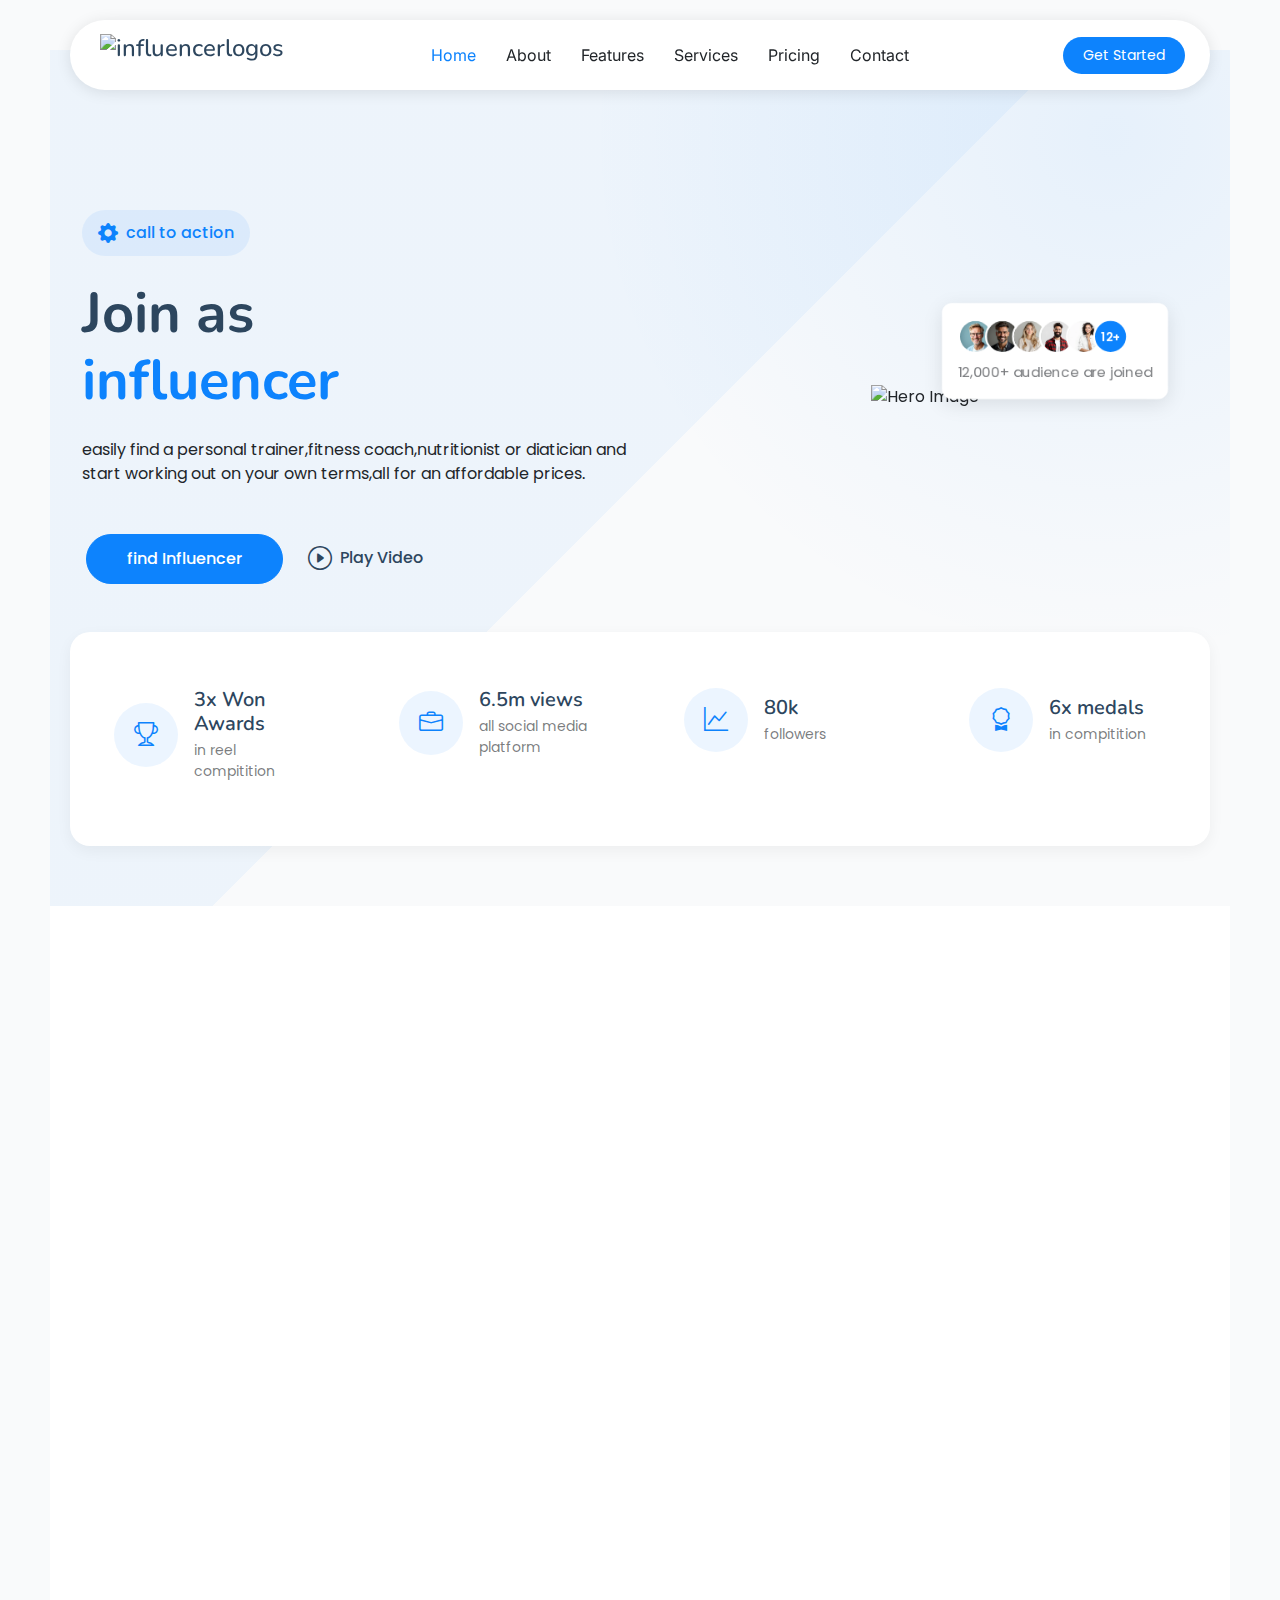
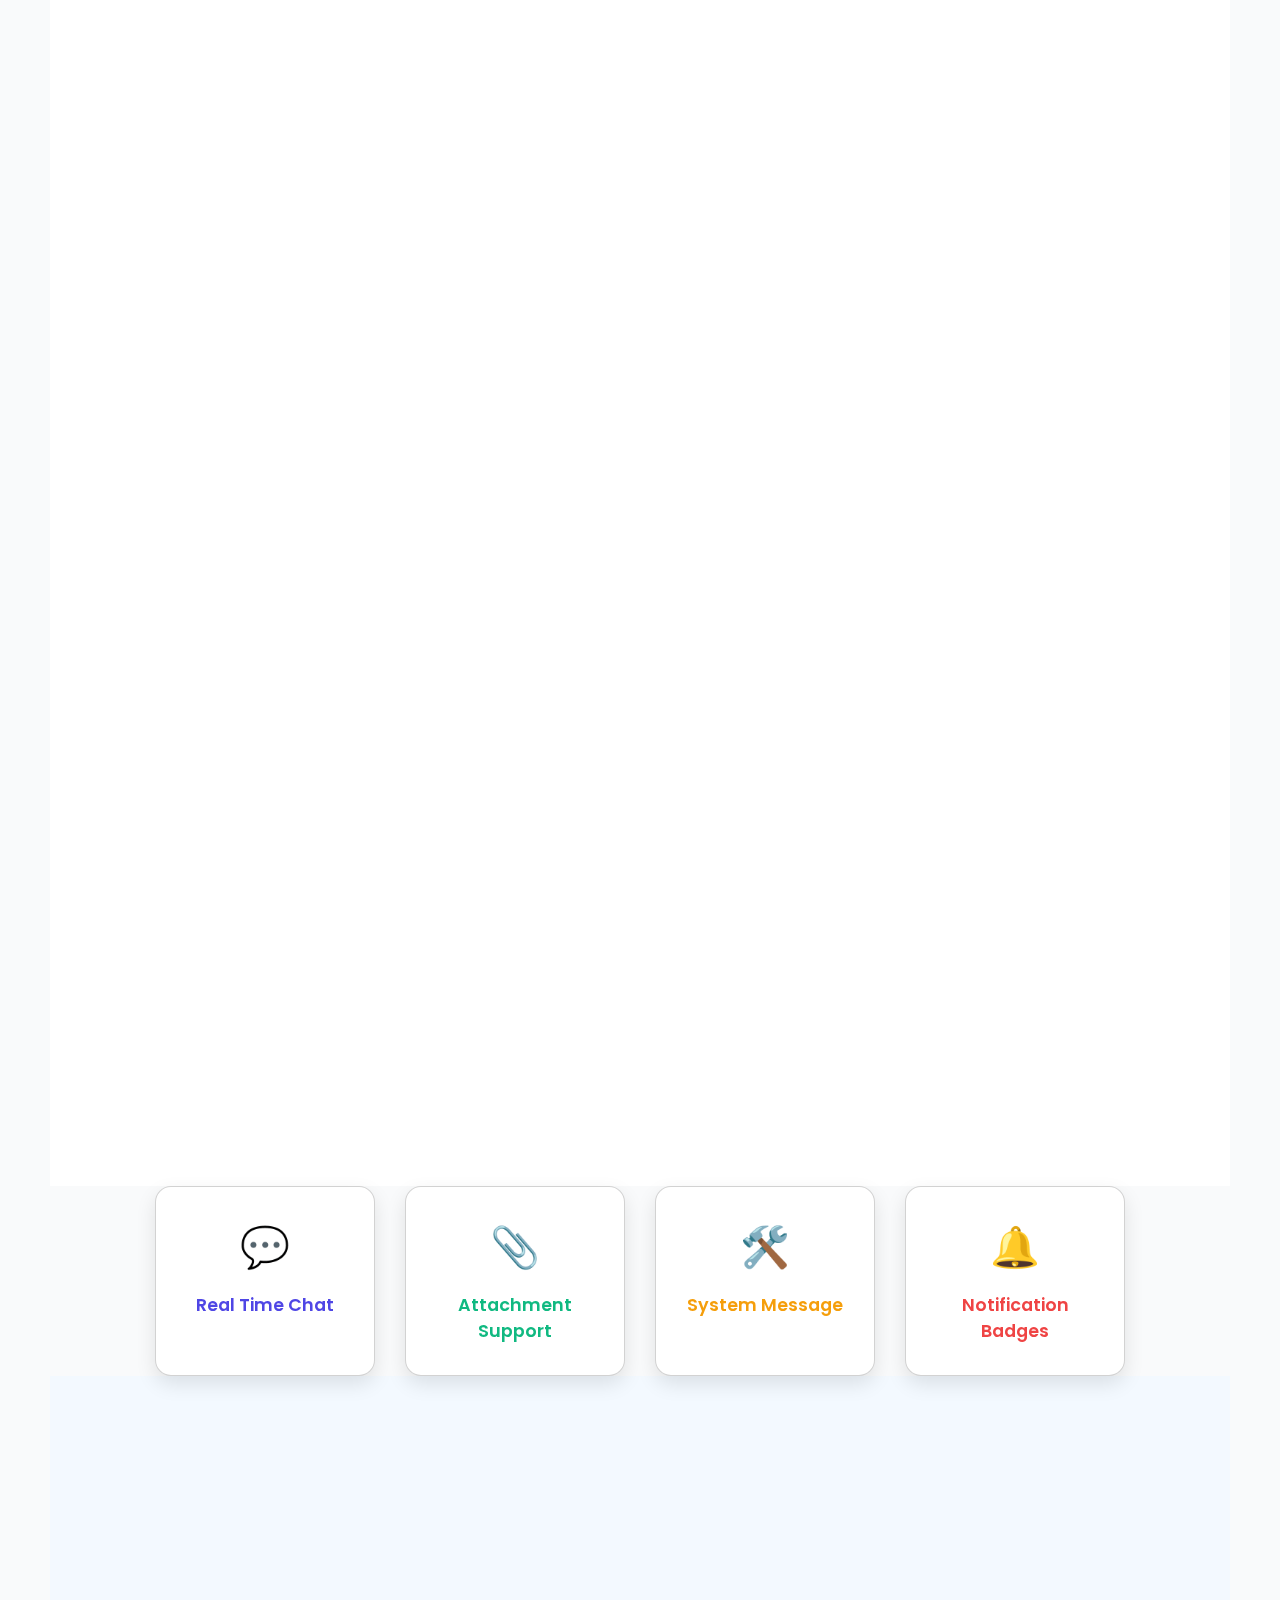
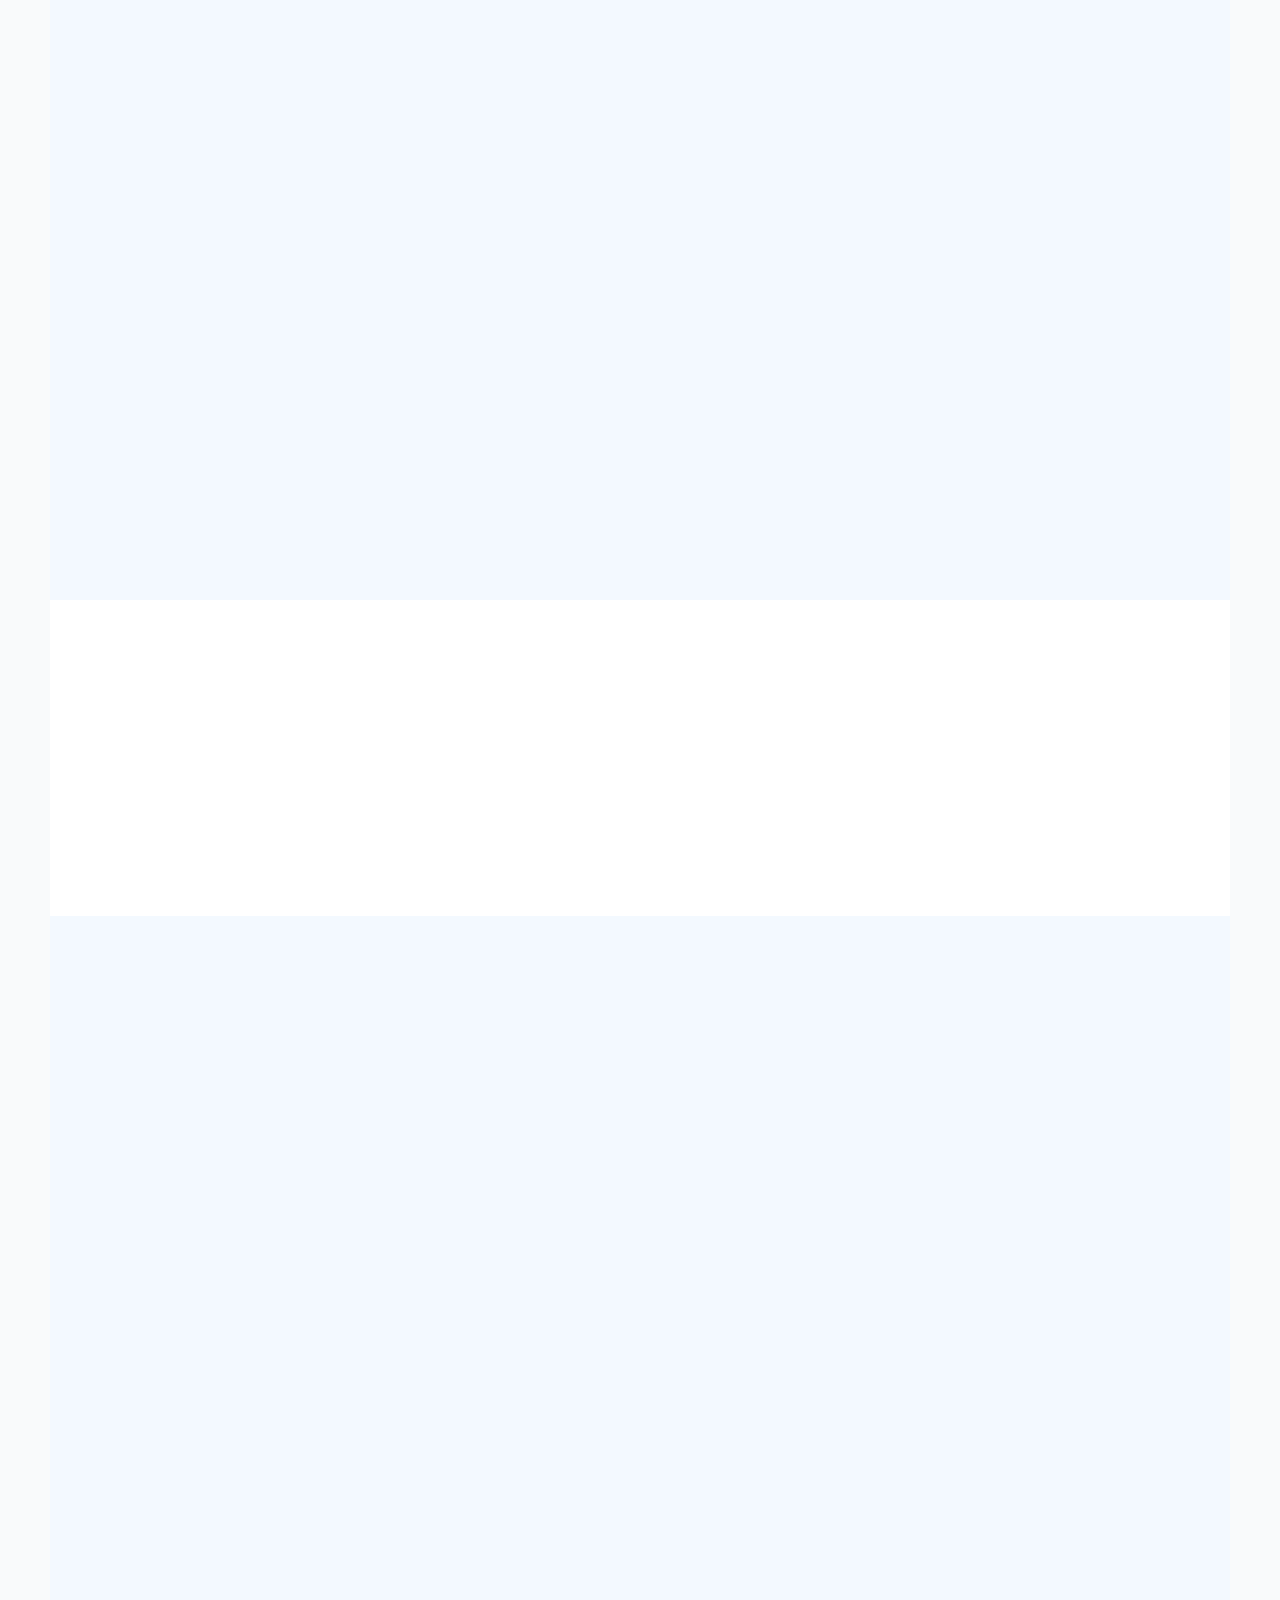
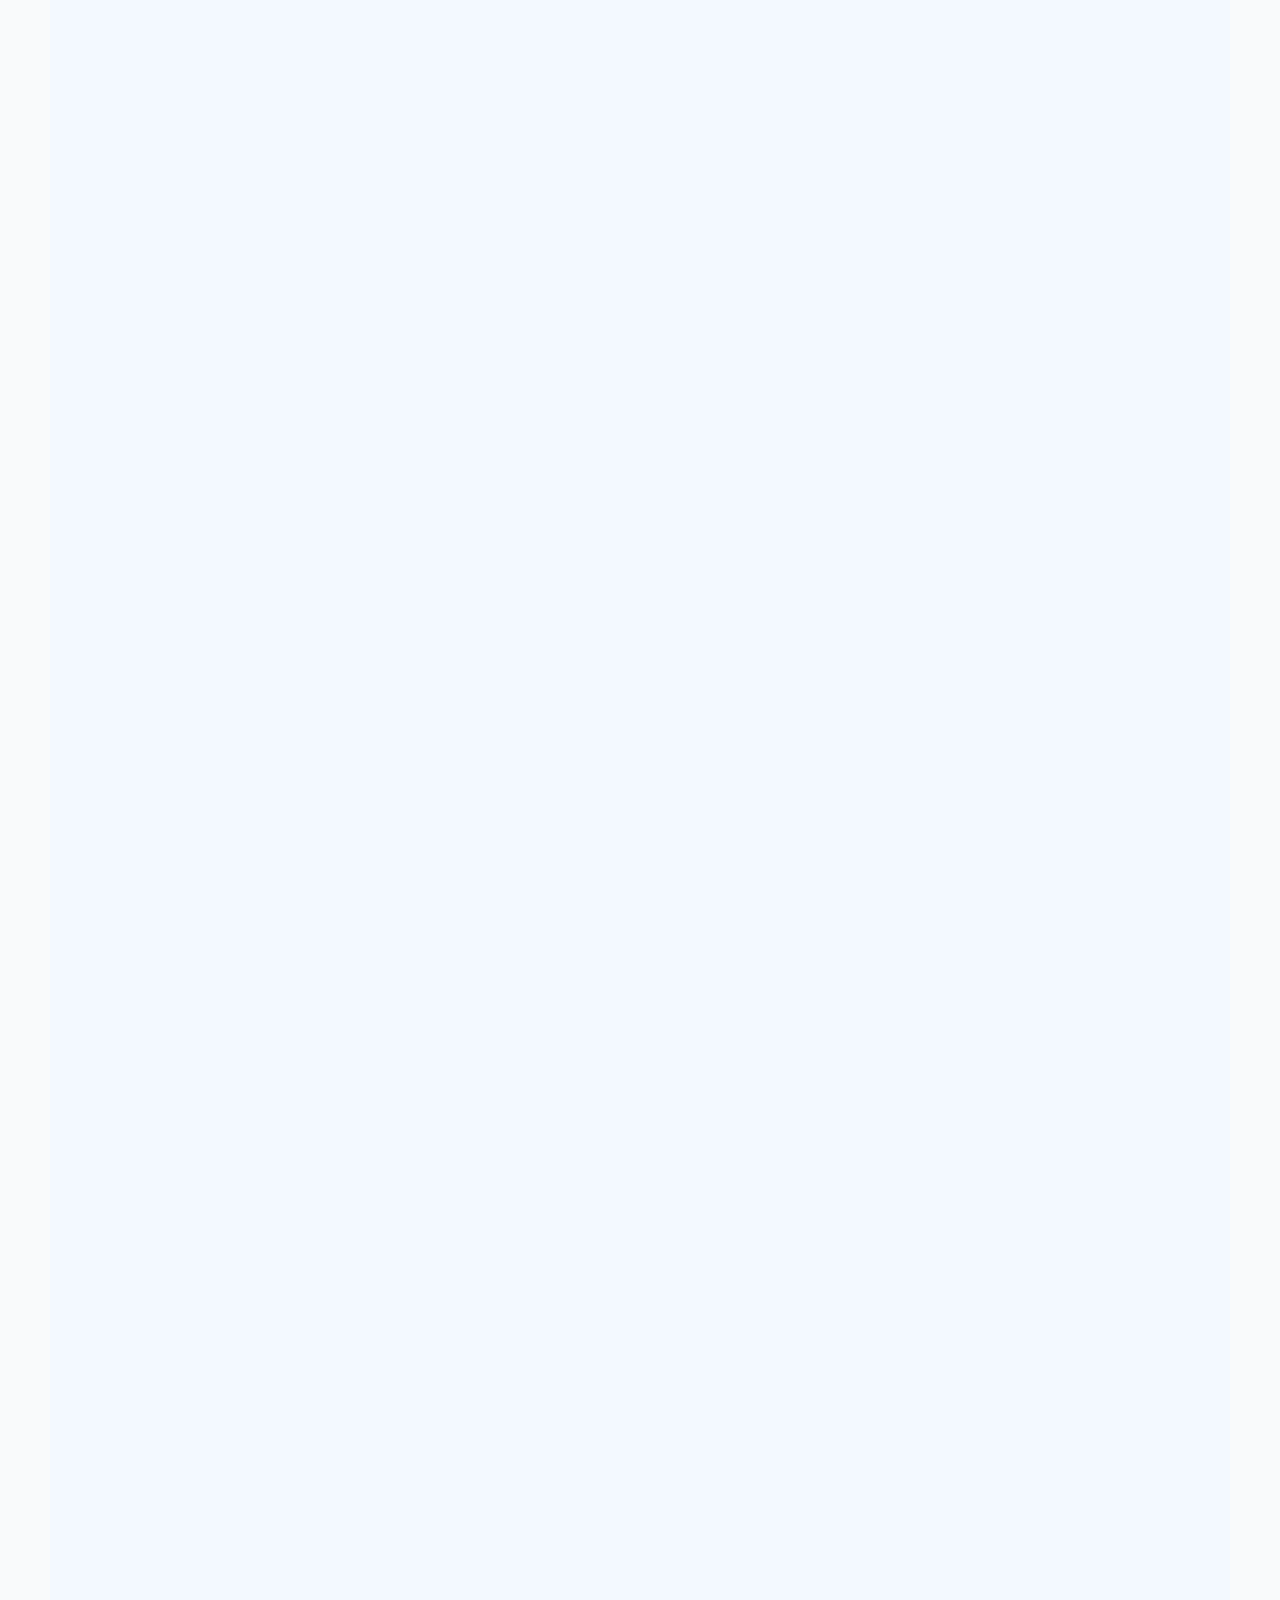
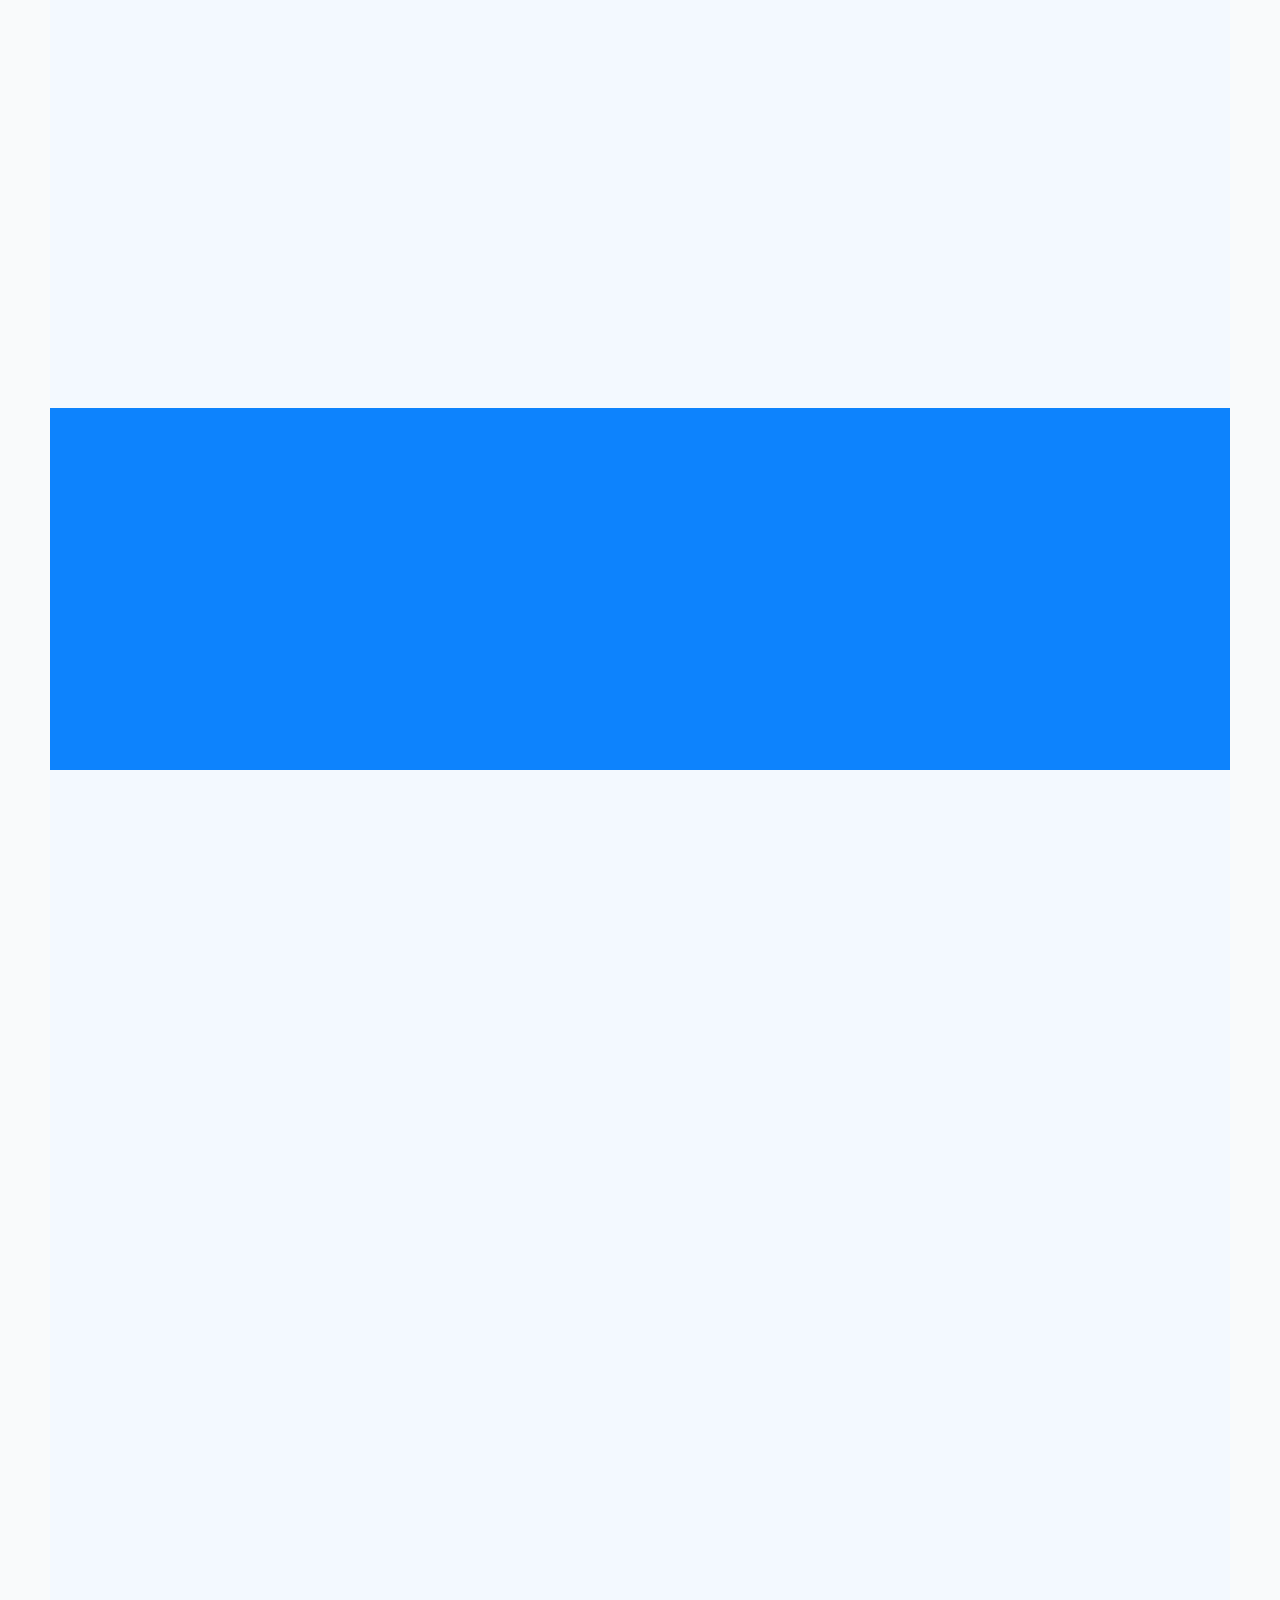
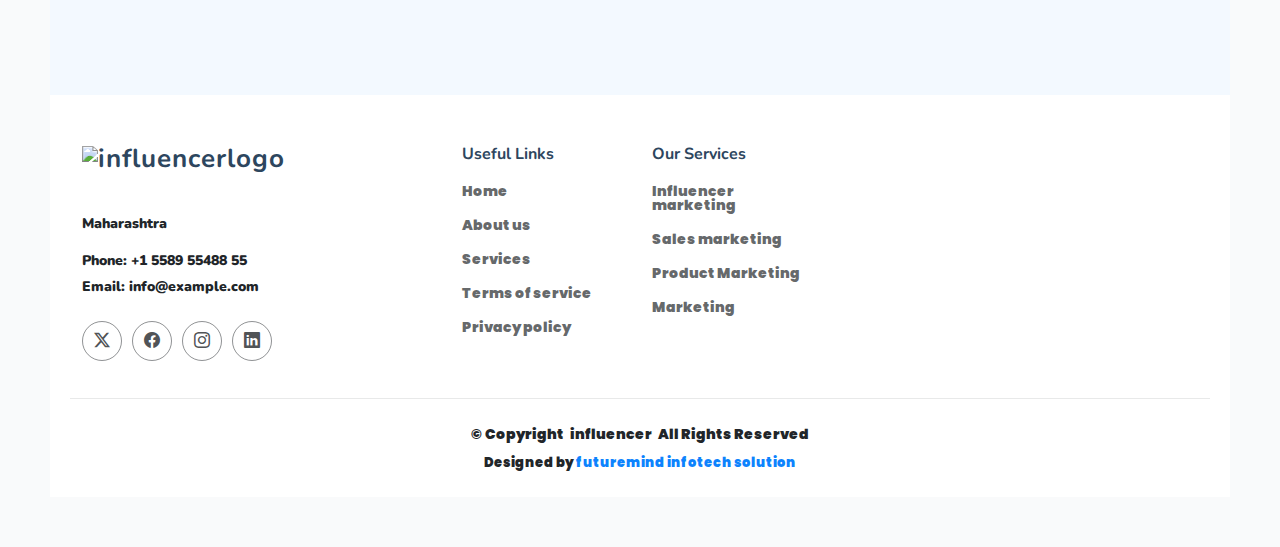
==== commit 87d46fcc: "change code and images" ====
--- a/index.html
+++ b/index.html
@@ -9,7 +9,7 @@
   <meta name="keywords" content="">
 
   <!-- Favicons -->
-  <link href="C:\Users\apoor\Downloads\influncer-landing-page\assets\img\influencerlogo.jpg" rel="icon">
+  <link href="C:\Users\apoor\Downloads\influncer-landing-page\assets\img\influencer-logo.png" rel="icon">
   <link href="assets/img/apple-touch-icon.png" rel="apple-touch-icon">
 
   <!-- Fonts -->
@@ -44,7 +44,7 @@
       <a href="index.html" class="logo d-flex align-items-center me-auto me-xl-0">
         <!-- Uncomment the line below if you also wish to use an image logo -->
         <!-- <img src="assets/img/logo.png" alt=""> -->
-        <h1 class="sitename"><img src="C:\Users\apoor\Downloads\influncer-landing-page\assets\img\influencerlogo.jpg" alt="influencerlogos"></h1>
+        <h1 class="sitename"><img src="C:\Users\apoor\Downloads\influncer-landing-page\assets\img\influencer-logo.png" alt="influencerlogos"></h1>
       </a>
 
       <nav id="navmenu" class="navmenu">
@@ -92,13 +92,13 @@
             <div class="hero-content" data-aos="fade-up" data-aos-delay="200">
               <div class="company-badge mb-4">
                 <i class="bi bi-gear-fill me-2"></i>
-                Working for your success
+                call to action
               </div>
 
               <h1 class="mb-4">
-               Influencer   <br>
+               Join as    <br>
                <!-- Consectetur Led <br>-->
-                <span class="accent-text">Connect</span>
+                <span class="accent-text">influencer</span>
               </h1>
 
               <p class="mb-4 mb-md-5">
@@ -109,7 +109,7 @@
 
               <div class="hero-buttons">
                 <a href="#about" class="btn btn-primary me-0 me-sm-2 mx-1">find Influencer</a>
-                <a href="https://www.youtube.com/watch?v=Y7f98aduVJ8" class="btn btn-link mt-2 mt-sm-0 glightbox">
+                <a href="https://youtu.be/7Yt_6OLxsH8" class="btn btn-link mt-2 mt-sm-0 glightbox">
                   <i class="bi bi-play-circle me-1"></i>
                   Play Video
                 </a>
@@ -119,7 +119,7 @@
 
           <div class="col-lg-6">
             <div class="hero-image" data-aos="zoom-out" data-aos-delay="300">
-              <img src="C:\Users\apoor\Downloads\influncer-landing-page\assets\img\influencer1.jpg" alt="Hero Image" class="img-fluid">
+              <img src="C:\Users\apoor\Downloads\influncer-landing-page\assets\img\influencer-1.png" alt="Hero Image" class="img-fluid">
 
               <div class="customers-badge">
                 <div class="customer-avatars">
@@ -243,7 +243,7 @@
           <div class="col-xl-6" data-aos="fade-up" data-aos-delay="300">
             <div class="image-wrapper">
               <div class="images position-relative" data-aos="zoom-out" data-aos-delay="400">
-                <img src="C:\Users\apoor\Downloads\influncer-landing-page\assets\img\about1.jpg" alt="Business Meeting" class="img-fluid main-image rounded-4">
+                <img src="C:\Users\apoor\Downloads\influncer-landing-page\assets\img\about-pagenew.png" alt="Business Meeting" class="img-fluid main-image rounded-4">
                 <!--<img src="C:\Users\apoor\Downloads\influncer-landing-page\assets\img\teamabout.jpg" alt="Team Discussion" class="img-fluid small-image rounded-4">-->
               </div>
               <div class="experience-badge floating">
@@ -383,6 +383,78 @@
 
     </section><!-- /Features Section -->
 
+<!--new feature card section -->
+<link href="https://fonts.googleapis.com/css2?family=Poppins:wght@400;600&display=swap" rel="stylesheet">
+  <style>
+    body {
+      font-family: 'Poppins', sans-serif;
+      background-color: #f9fafb;
+      margin: 0;
+      padding: 50px;
+    }
+
+    .card-container {
+      display: flex;
+      justify-content: center;
+      gap: 30px;
+      flex-wrap: wrap;
+    }
+
+    .card {
+      background: white;
+      border-radius: 16px;
+      box-shadow: 0 8px 20px rgba(0, 0, 0, 0.1);
+      padding: 30px 25px;
+      width: 220px;
+      text-align: center;
+      transition: transform 0.3s ease;
+    }
+
+    .card:hover {
+      transform: translateY(-10px);
+    }
+
+    .logo {
+      font-size: 40px;
+      margin-bottom: 15px;
+    }
+
+    .title {
+      font-size: 1.1rem;
+      font-weight: 600;
+    }
+
+    .chat { color: #4F46E5; }        /* Indigo */
+    .attachment { color: #10B981; }  /* Emerald */
+    .system { color: #F59E0B; }      /* Amber */
+    .notification { color: #EF4444; }/* Red */
+  </style>
+</head>
+<body>
+
+  <div class="card-container">
+    <div class="card">
+      <div class="logo">💬</div>
+      <div class="title chat">Real Time Chat</div>
+    </div>
+    <div class="card">
+      <div class="logo">📎</div>
+      <div class="title attachment">Attachment Support</div>
+    </div>
+    <div class="card">
+      <div class="logo">🛠️</div>
+      <div class="title system">System Message</div>
+    </div>
+    <div class="card">
+      <div class="logo">🔔</div>
+      <div class="title notification">Notification Badges</div>
+    </div>
+  </div>
+
+</body>
+
+
+<!--new feature card section end-->
     <!-- Features Cards Section -->
     <!--<section id="features-cards" class="features-cards section">
 
@@ -429,14 +501,14 @@
     <!--</section> --><!-- /Features Cards Section -->
 
     <!-- Features 2 Section -->
-    <section id="features-2" class="features-2 section">
+    <!--<section id="features-2" class="features-2 section">
 
       <div class="container" data-aos="fade-up" data-aos-delay="100">
 
         <div class="row align-items-center">
           <h2 class="text-center"><b>Menu Card</b></h2>
 
-          <div class="col-lg-4">
+          <div class="col-lg-4">-->
 
             <!--<div class="feature-item text-end mb-5" data-aos="fade-right" data-aos-delay="200">
               <div class="d-flex align-items-center justify-content-end gap-4">
@@ -472,19 +544,19 @@
                   <i class="bi bi-eye"></i>
                 </div>
               </div>
-            </div> -->
-
-          </div>
+            </div> 
+
+          </div>-->
           
-          <div class="col-lg-4" data-aos="zoom-in" data-aos-delay="200">
+          <!--<div class="col-lg-4" data-aos="zoom-in" data-aos-delay="200">
             <div class="phone-mockup text-center">
               <img src="C:\Users\apoor\Downloads\influncer-landing-page\assets\img\mobail-menu.avif" alt="Phone Mockup" class="img-fluid" width="700" height="1000">
             </div>
-          </div><!-- End Phone Mockup -->
-
-          <div class="col-lg-4">
-
-            <!--<div class="feature-item mb-5" data-aos="fade-left" data-aos-delay="200">
+          </div>--><!-- End Phone Mockup -->
+
+          <!--<div class="col-lg-4">
+
+            <div class="feature-item mb-5" data-aos="fade-left" data-aos-delay="200">
               <div class="d-flex align-items-center gap-4">
                 <div class="feature-icon flex-shrink-0">
                   <i class="bi bi-code-square"></i>
@@ -520,12 +592,12 @@
               </div>
             </div>-->
 
-          </div>
-        </div>
-
-      </div>
-
-    </section><!-- /Features 2 Section -->
+         <!-- </div>
+        </div>
+
+      </div>
+
+    </section>--><!-- /Features 2 Section -->
 
     <!-- Call To Action Section -->
     <!--<section id="call-to-action" class="call-to-action section">
@@ -642,12 +714,12 @@
     <section id="testimonials" class="testimonials section light-background">
 
       <!-- Section Title -->
-      <!--<div class="container section-title" data-aos="fade-up">
-        <h2>Customer Review</h2>
-        <p>A customer review in a café is feedback on food, service, and ambiance, helping improve quality and attract more customers. 😊</p>
-      </div>--><!-- End Section Title -->
-
-      <!--<div class="container">
+      <div class="container section-title" data-aos="fade-up">
+        <h2>Review for influencer brand</h2>
+        <p>"An engaging and authentic influencer brand with strong visual identity and clear audience appeal."</p>
+      </div><!-- End Section Title -->
+
+      <div class="container">
 
         <div class="row g-5">
 
@@ -661,55 +733,55 @@
               </div>
               <p>
                 <i class="bi bi-quote quote-icon-left"></i>
-                <span>The coffee was rich and flavorful, and the ambiance was perfect for relaxing. The staff was friendly and welcoming. I’ll definitely visit again!</span>
+                <span>A dynamic content creator with a unique voice that captivates and inspires. Their ability to engage and entertain makes them a must-follow in their niche.</span>
                 <i class="bi bi-quote quote-icon-right"></i>
               </p>
             </div>
-          </div> --><!-- End testimonial item -->
-
-      <!--<div class="col-lg-6" data-aos="fade-up" data-aos-delay="200">
+          </div> <!-- End testimonial item -->
+
+      <div class="col-lg-6" data-aos="fade-up" data-aos-delay="200">
             <div class="testimonial-item">
               <img src="assets/img/testimonials/testimonials-2.jpg" class="testimonial-img" alt="">
-              <h3>Meera Patil</h3>-->
+              <h3>Meera Patil</h3>
               <!--<h4>Designer</h4>-->
-              <!--<div class="stars">
+              <div class="stars">
                 <i class="bi bi-star-fill"></i><i class="bi bi-star-fill"></i><i class="bi bi-star-fill"></i><i class="bi bi-star-fill"></i><i class="bi bi-star-fill"></i>
               </div>
               <p>
                 <i class="bi bi-quote quote-icon-left"></i>
-                <span>Loved the fresh pastries and peaceful vibe. The seating was comfortable, making it a great spot to work. Highly recommend their croissants!</span>
+                <span>A trendsetter who effortlessly blends creativity with authenticity. Her content is fresh, relatable, and always ahead of the curve</span>
                 <i class="bi bi-quote quote-icon-right"></i>
               </p>
             </div>
-          </div>--><!-- End testimonial item -->
-
-          <!--<div class="col-lg-6" data-aos="fade-up" data-aos-delay="300">
+          </div><!-- End testimonial item -->
+
+          <div class="col-lg-6" data-aos="fade-up" data-aos-delay="300">
             <div class="testimonial-item">
               <img src="assets/img/testimonials/testimonials-3.jpg" class="testimonial-img" alt="">
-              <h3>Tanu Bhosales </h3>-->
+              <h3>Tanu Bhosales </h3>
               <!--<h4>Store Owner</h4>-->
-              <!--<div class="stars">
+              <div class="stars">
                 <i class="bi bi-star-fill"></i><i class="bi bi-star-fill"></i><i class="bi bi-star-fill"></i><i class="bi bi-star-fill"></i><i class="bi bi-star-fill"></i>
               </div>
               <p>
                 <i class="bi bi-quote quote-icon-left"></i>
-                <span>Service was a little slow, but the food made up for it. The cappuccino was creamy and perfectly brewed. Will try more items next time!.</span>
+                <span>Engages audiences with compelling storytelling and a relatable personality. His content not only entertains but also sparks meaningful conversations.</span>
                 <i class="bi bi-quote quote-icon-right"></i>
               </p>
             </div>
-          </div>--><!-- End testimonial item -->
-
-          <!--<div class="col-lg-6" data-aos="fade-up" data-aos-delay="400">
+          </div><!-- End testimonial item -->
+
+          <div class="col-lg-6" data-aos="fade-up" data-aos-delay="400">
             <div class="testimonial-item">
               <img src="assets/img/testimonials/testimonials-4.jpg" class="testimonial-img" alt="">
-              <h3>Tushar Desai</h3>-->
+              <h3>Tushar Desai</h3>
               <!--<h4>Freelancer</h4>-->
-             <!-- <div class="stars">
+              <div class="stars">
                 <i class="bi bi-star-fill"></i><i class="bi bi-star-fill"></i><i class="bi bi-star-fill"></i><i class="bi bi-star-fill"></i><i class="bi bi-star-fill"></i>
               </div>
               <p>
                 <i class="bi bi-quote quote-icon-left"></i>
-                <span>Beautiful décor with soothing music, creating a perfect atmosphere. The signature latte had a unique taste and was well presented. A great place to unwind!" 😊☕</span>
+                <span>A visionary influencer who turns every post into an experience worth following. Her eye for detail and aesthetic appeal set her apart in the digital space.</span>
                 <i class="bi bi-quote quote-icon-right"></i>
               </p>
             </div>
@@ -719,7 +791,7 @@
 
       </div>
 
-    </section>-->
+    </section>
     <!-- /Testimonials Section -->
 
     <!-- Stats Section -->
@@ -1090,8 +1162,8 @@
                 </div>
                 <div class="content">
                   <h4>Our Location</h4>
-                  <p>A108 Adam Street</p>
-                  <p>New York, NY 535022</p>
+                  <p>maharashtra</p>
+                  <!--<p>New York, NY 535022</p>-->
                 </div>
               </div>
 
@@ -1171,11 +1243,11 @@
       <div class="row gy-4">
         <div class="col-lg-4 col-md-6 footer-about">
           <a href="index.html" class="logo d-flex align-items-center">
-            <span class="sitename"><img src="C:\Users\apoor\Downloads\influncer-landing-page\assets\img\influencerlogo.jpg" width="100" height="100" alt="influencerlogo"></span>
+            <span class="sitename"><img src="C:\Users\apoor\Downloads\influncer-landing-page\assets\img\influencer-logo.png" width="100" height="100" alt="influencerlogo"></span>
           </a>
           <div class="footer-contact pt-3">
-            <p>A108 Adam Street</p>
-            <p>New York, NY 535022</p>
+            <p>Maharashtra</p>
+            <!--<p>New York, NY 535022</p>-->
             <p class="mt-3"><strong>Phone:</strong> <span>+1 5589 55488 55</span></p>
             <p><strong>Email:</strong> <span>info@example.com</span></p>
           </div>
@@ -1201,15 +1273,15 @@
         <div class="col-lg-2 col-md-3 footer-links">
           <h4>Our Services</h4>
           <ul>
-            <li><a href="#">Web Design</a></li>
-            <li><a href="#">Web Development</a></li>
-            <li><a href="#">Product Management</a></li>
+            <li><a href="#">Influencer marketing</a></li>
+            <li><a href="#">Sales marketing</a></li>
+            <li><a href="#">Product Marketing</a></li>
             <li><a href="#">Marketing</a></li>
-            <li><a href="#">Graphic Design</a></li>
+            <!--<li><a href="#">Graphic Design</a></li>-->
           </ul>
         </div>
 
-        <div class="col-lg-2 col-md-3 footer-links">
+        <!--<div class="col-lg-2 col-md-3 footer-links">
           <h4>Hic solutasetp</h4>
           <ul>
             <li><a href="#">Molestiae accusamus iure</a></li>
@@ -1218,9 +1290,9 @@
             <li><a href="#">Dilecta</a></li>
             <li><a href="#">Sit quas consectetur</a></li>
           </ul>
-        </div>
-
-        <div class="col-lg-2 col-md-3 footer-links">
+        </div>-->
+
+      <!--<div class="col-lg-2 col-md-3 footer-links">
           <h4>Nobis illum</h4>
           <ul>
             <li><a href="#">Ipsam</a></li>
@@ -1229,13 +1301,13 @@
             <li><a href="#">Trodelas</a></li>
             <li><a href="#">Flexo</a></li>
           </ul>
-        </div>
+        </div>-->
 
       </div>
     </div>
 
     <div class="container copyright text-center mt-4">
-      <p>© <span>Copyright</span> <strong class="px-1 sitename">iLanding</strong> <span>All Rights Reserved</span></p>
+      <p>© <span>Copyright</span> <strong class="px-1 sitename">influencer</strong> <span>All Rights Reserved</span></p>
       <div class="credits">
         <!-- All the links in the footer should remain intact. -->
         <!-- You can delete the links only if you've purchased the pro version. -->
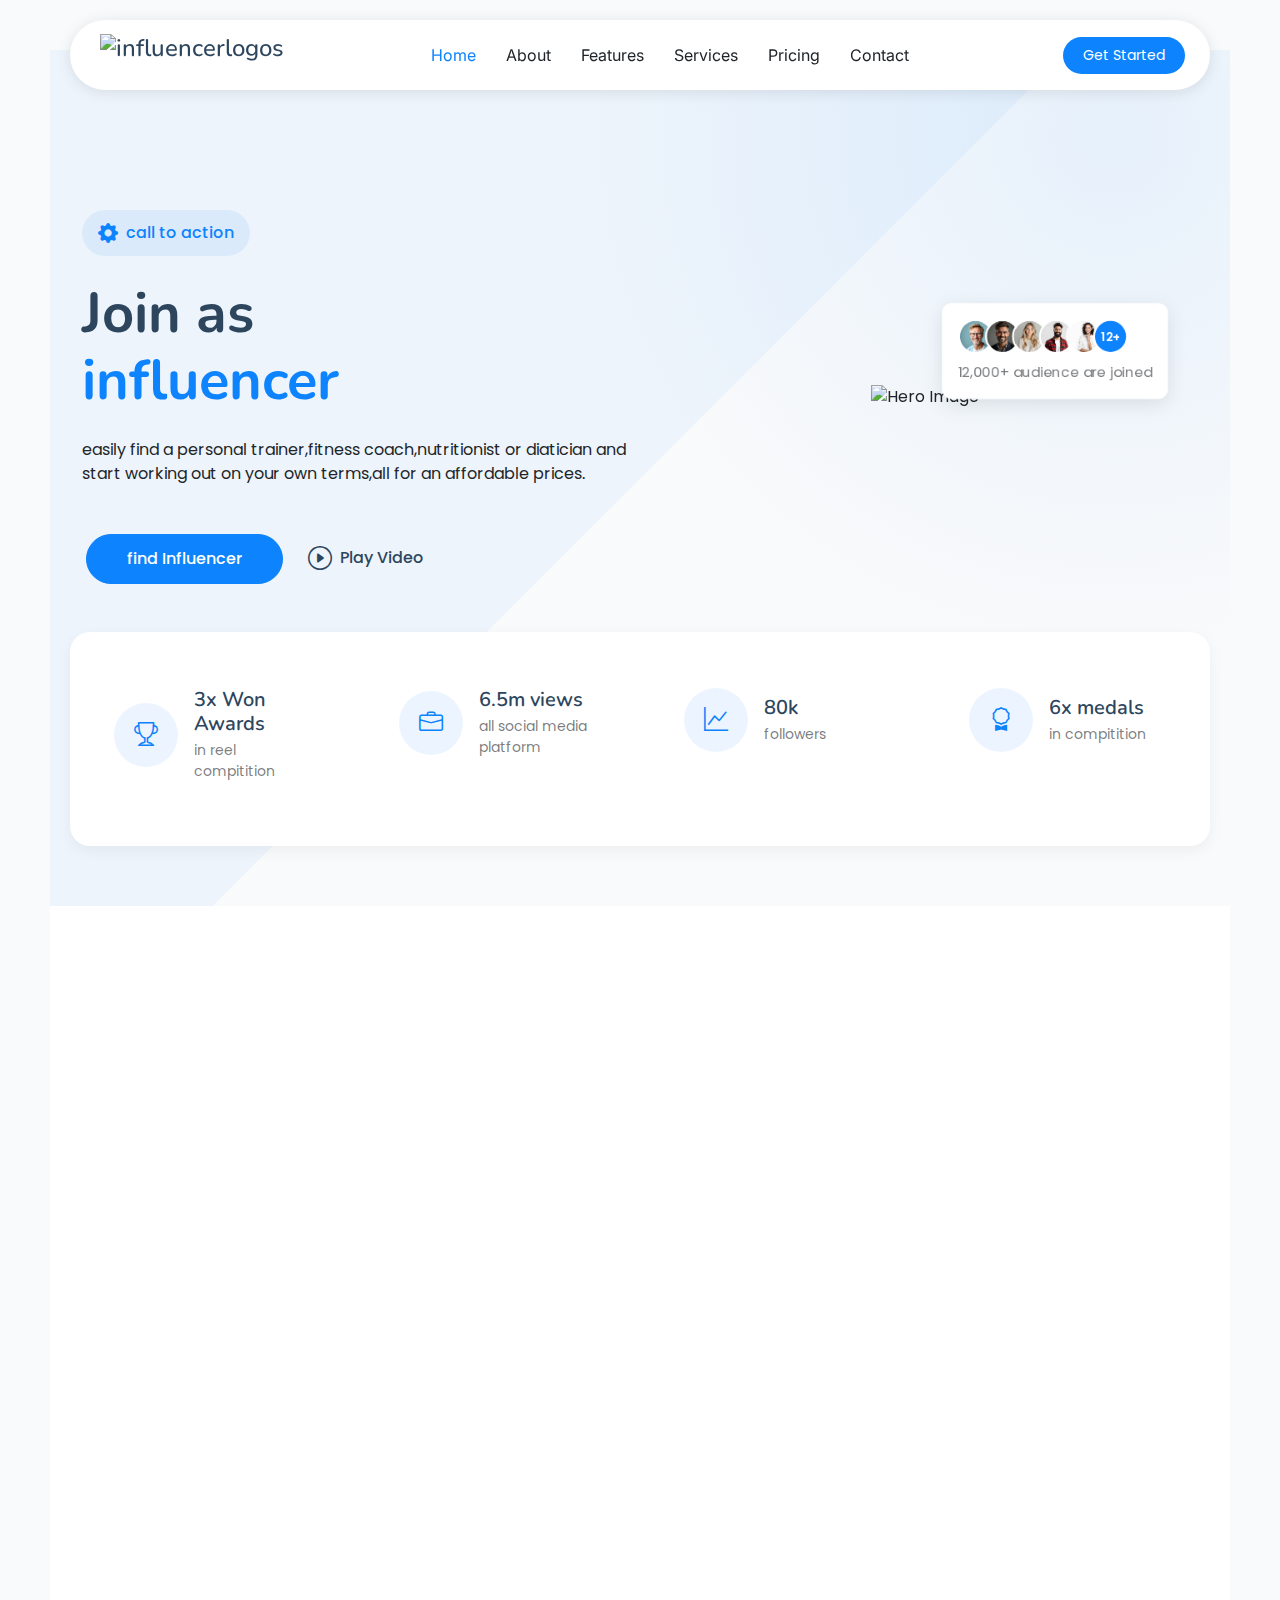
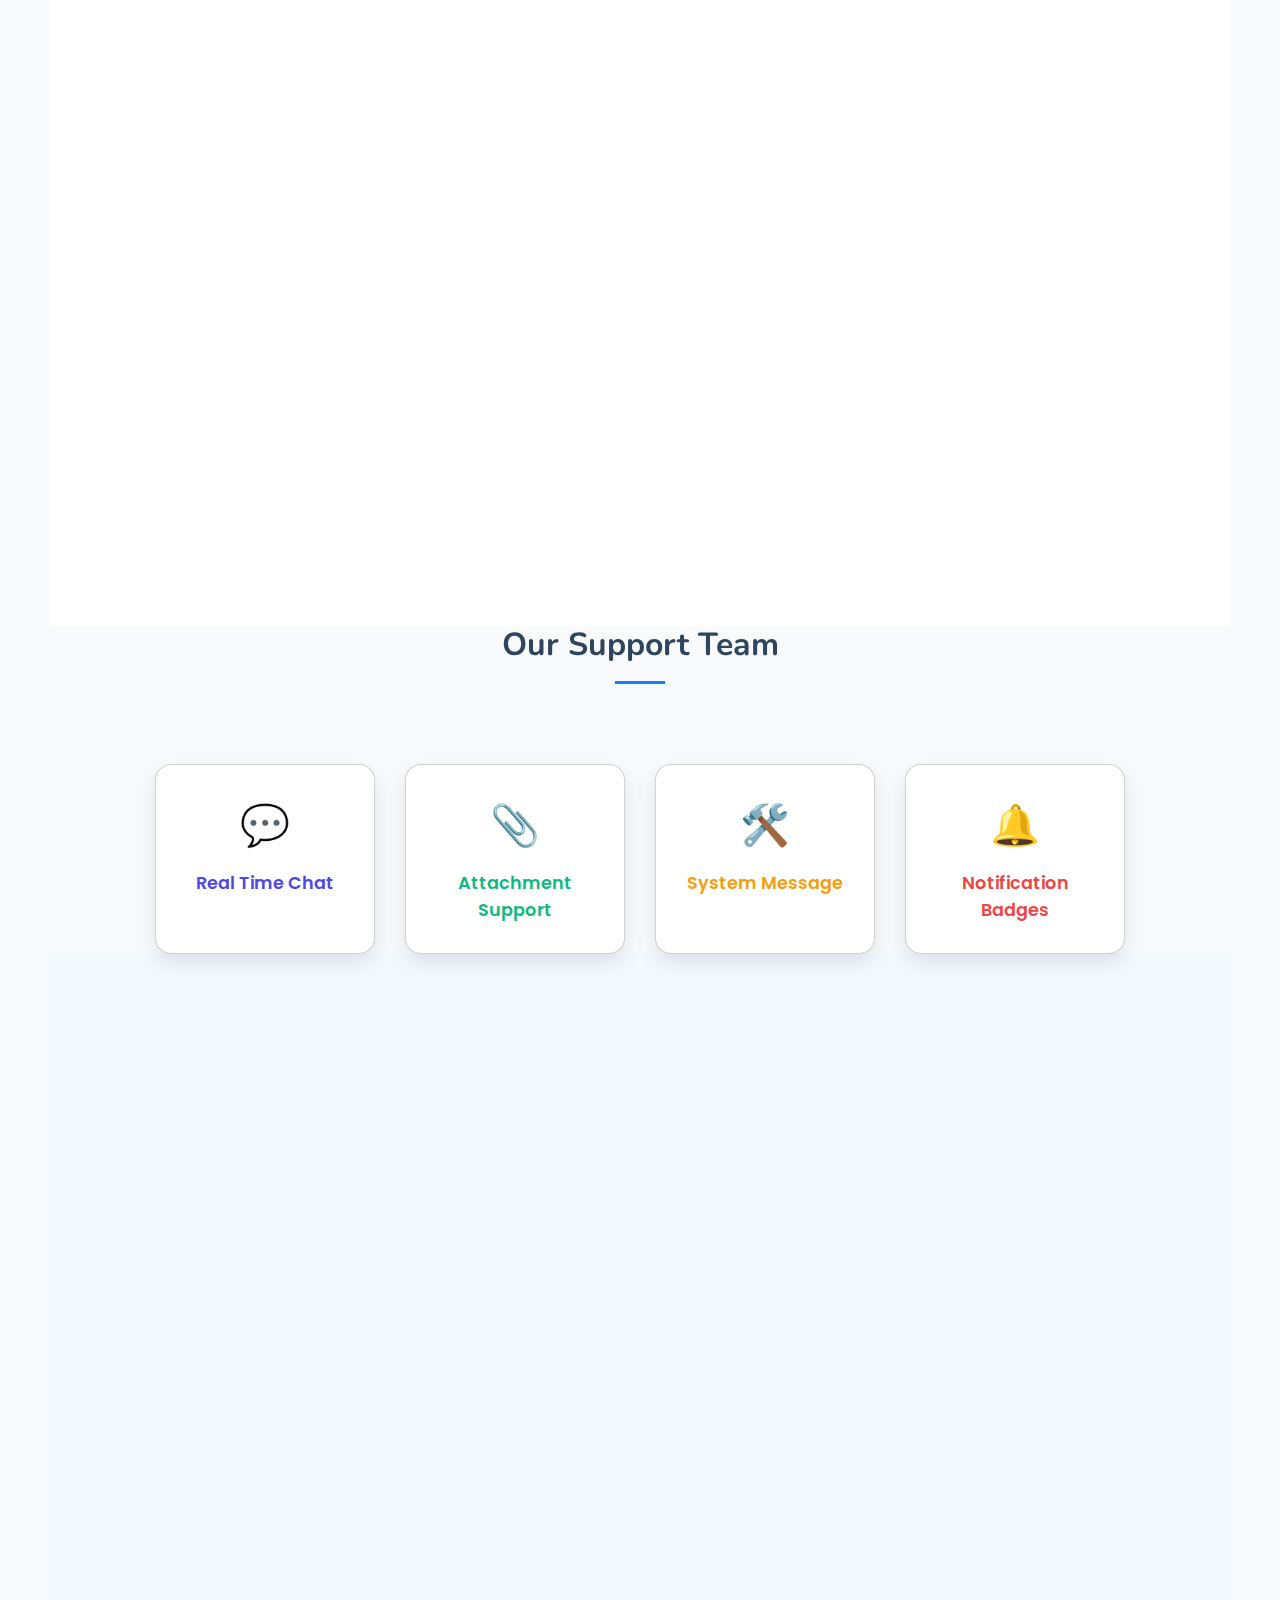
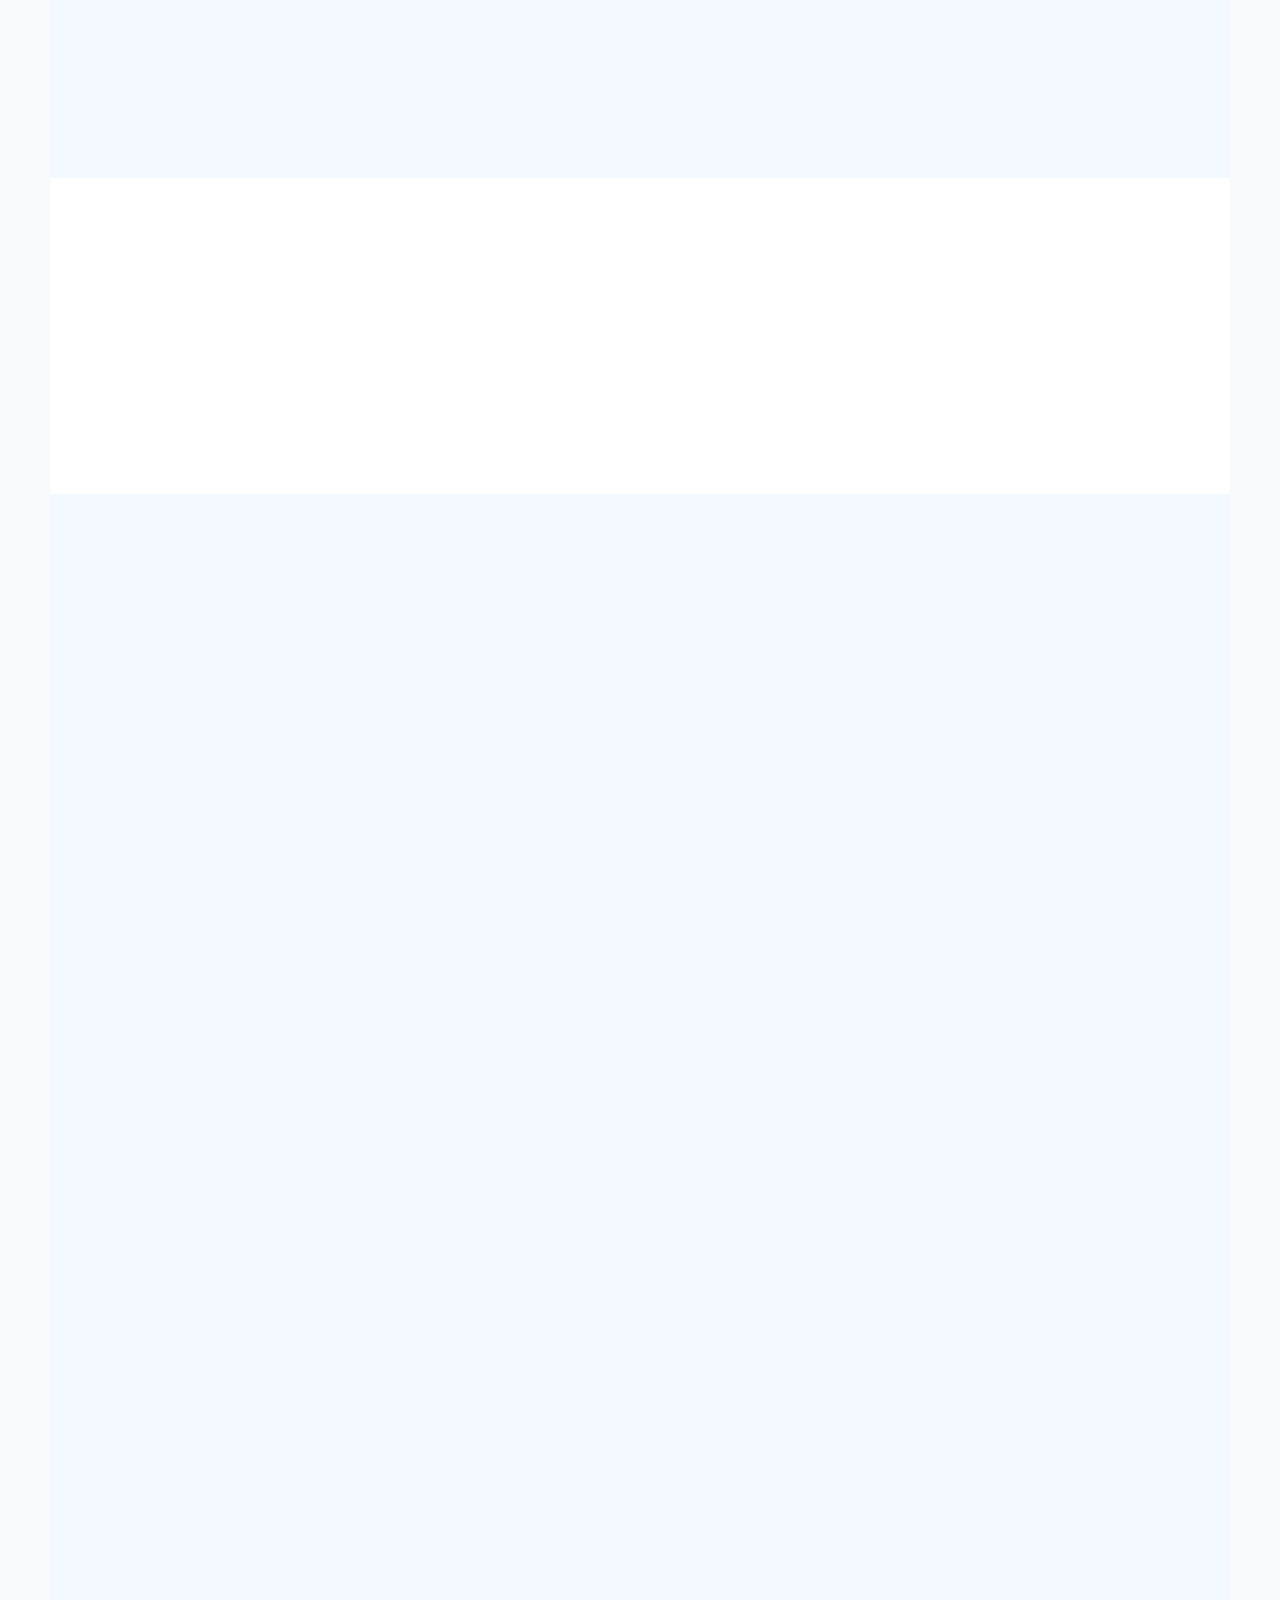
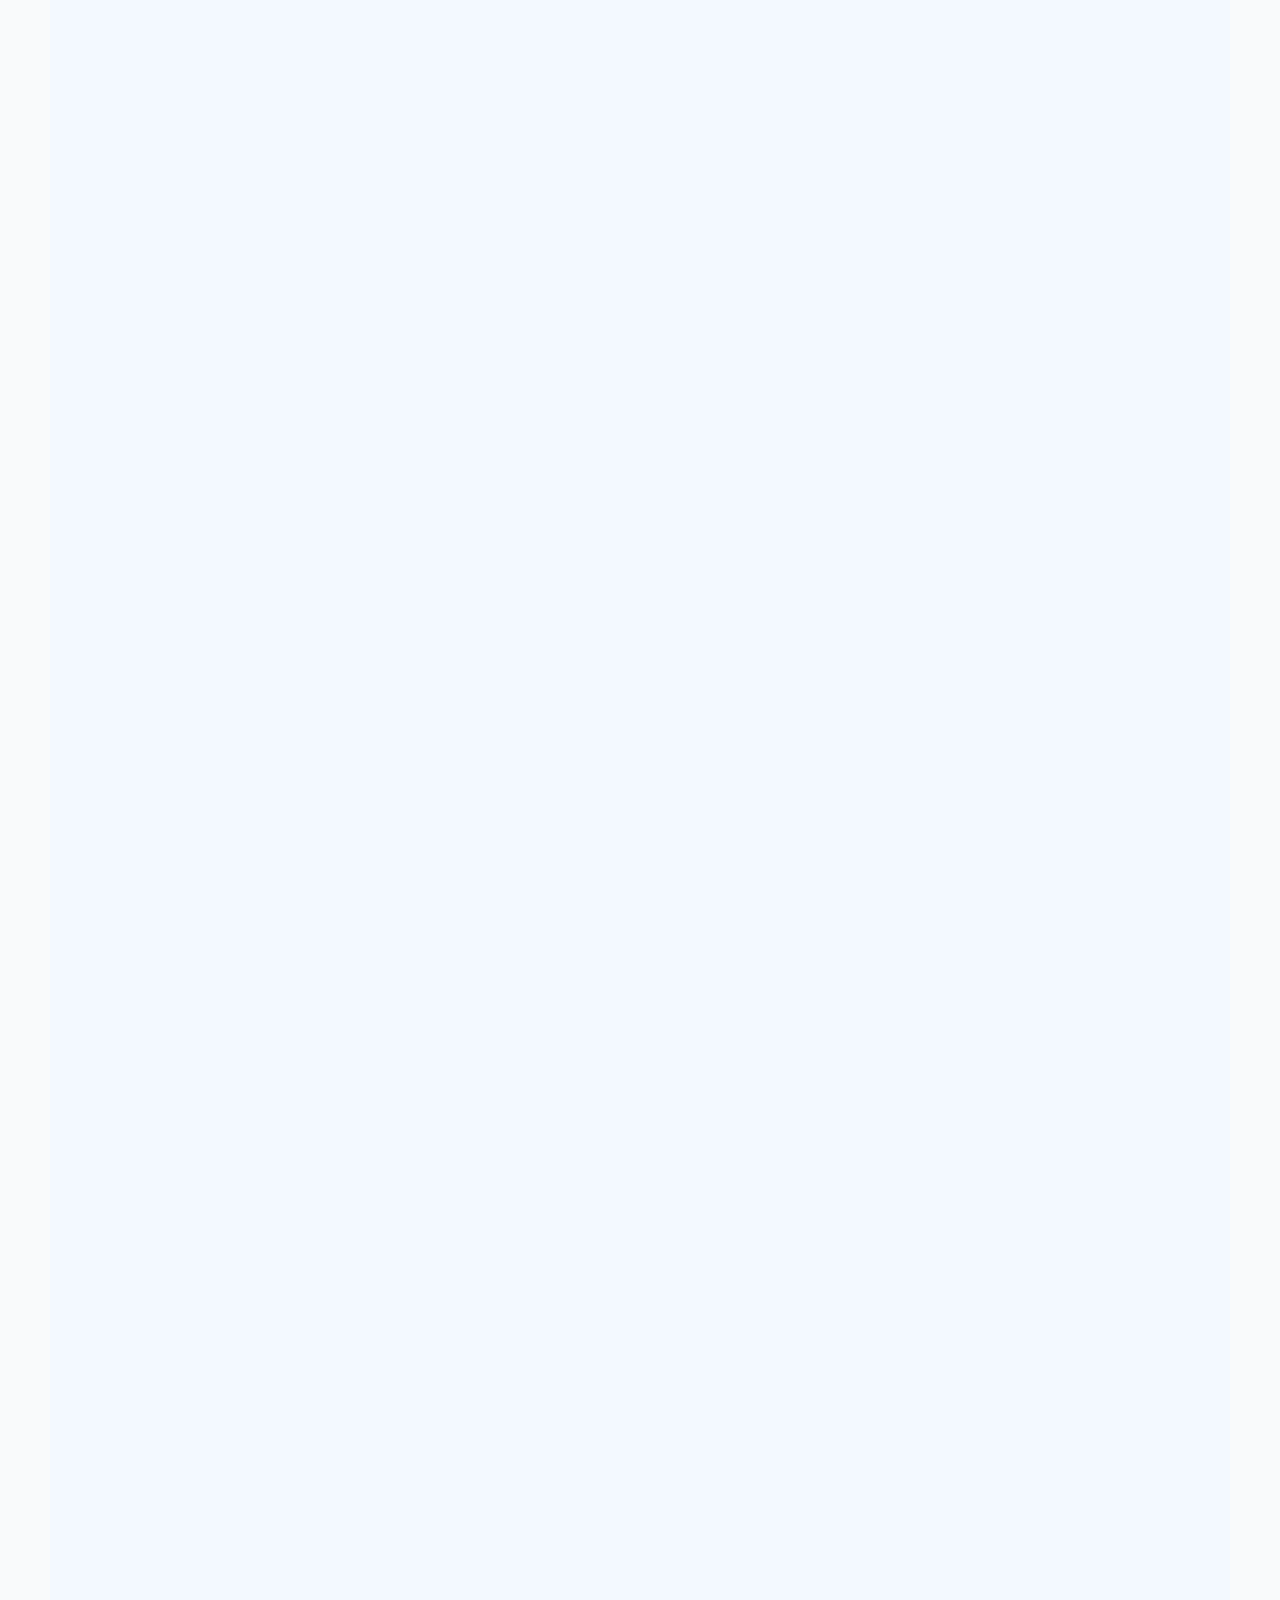
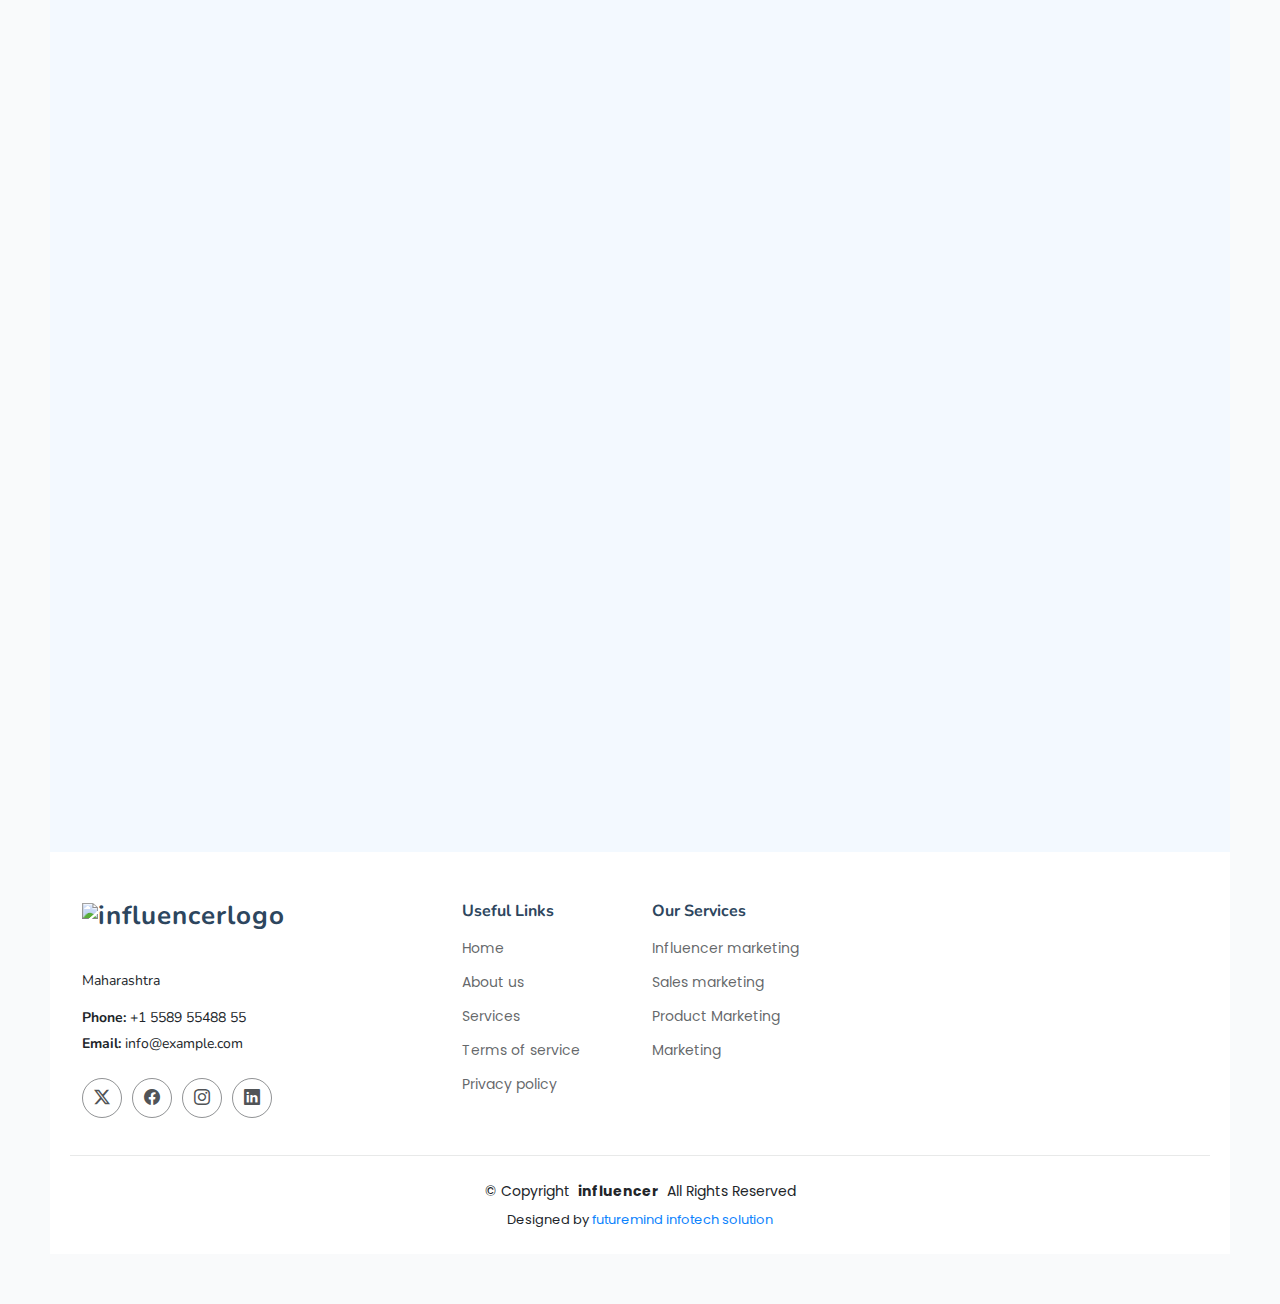
==== commit 499c7684: "remove and change" ====
--- a/index.html
+++ b/index.html
@@ -9,7 +9,7 @@
   <meta name="keywords" content="">
 
   <!-- Favicons -->
-  <link href="C:\Users\apoor\Downloads\influncer-landing-page\assets\img\influencer-logo.png" rel="icon">
+  <link href="C:\Users\apoor\Downloads\influncer-landing-page\assets\img\influencer-logo-new.png" rel="icon">
   <link href="assets/img/apple-touch-icon.png" rel="apple-touch-icon">
 
   <!-- Fonts -->
@@ -44,7 +44,7 @@
       <a href="index.html" class="logo d-flex align-items-center me-auto me-xl-0">
         <!-- Uncomment the line below if you also wish to use an image logo -->
         <!-- <img src="assets/img/logo.png" alt=""> -->
-        <h1 class="sitename"><img src="C:\Users\apoor\Downloads\influncer-landing-page\assets\img\influencer-logo.png" alt="influencerlogos"></h1>
+        <h1 class="sitename"><img src="C:\Users\apoor\Downloads\influncer-landing-page\assets\img\influencer-logo-new.png" alt="influencerlogos" ></h1>
       </a>
 
       <nav id="navmenu" class="navmenu">
@@ -109,10 +109,19 @@
 
               <div class="hero-buttons">
                 <a href="#about" class="btn btn-primary me-0 me-sm-2 mx-1">find Influencer</a>
-                <a href="https://youtu.be/7Yt_6OLxsH8" class="btn btn-link mt-2 mt-sm-0 glightbox">
+                <a href="https://youtu.be/7Yt_6OLxsH8" 
+                class="btn btn-link mt-2 mt-sm-0" 
+                target="_blank" 
+                rel="noopener noreferrer">
+                <i class="bi bi-play-circle me-1"></i>
+                Play Video
+  
+             </a>
+             
+                <!--<a href="https://youtu.be/7Yt_6OLxsH8" class="btn btn-link mt-2 mt-sm-0 glightbox">
                   <i class="bi bi-play-circle me-1"></i>
                   Play Video
-                </a>
+                </a>-->
               </div>
             </div>
           </div>
@@ -305,11 +314,11 @@
             <div class="row">
               <div class="col-lg-6 order-2 order-lg-1 mt-3 mt-lg-0 d-flex flex-column justify-content-center">
                 
-                <b>Educational: Provides tutorials, industry insights, and informative content to help audiences learn new skills or concepts.<br>
-                <b> Entertaining: Creates engaging, humorous, or trend-driven content to amuse and capture audience attention.<br>
-                <b> Inspirational: Motivates and uplifts followers through personal success stories, positive messages, and life experiences.<br>
-                <b> Promotional: Collaborates with brands for product placements, advertisements, and sponsored content.<br>
-                <b> Lifestyle: Showcases daily life, travel, and experiences in a relatable way.
+                Educational: Provides tutorials, industry insights, and informative content to help audiences learn new skills or concepts.<br>
+                 Entertaining: Creates engaging, humorous, or trend-driven content to amuse and capture audience attention.<br>
+                 Inspirational: Motivates and uplifts followers through personal success stories, positive messages, and life experiences.<br>
+                 Promotional: Collaborates with brands for product placements, advertisements, and sponsored content.<br>
+                 Lifestyle: Showcases daily life, travel, and experiences in a relatable way.
                 <!--<h3>Voluptatem dignissimos provident</h3>
                 <p class="fst-italic">
                   Lorem ipsum dolor sit amet, consectetur adipiscing elit, sed do eiusmod tempor incididunt ut labore et dolore
@@ -330,11 +339,11 @@
           <div class="tab-pane fade" id="features-tab-2">
             <div class="row">
               <div class="col-lg-6 order-2 order-lg-1 mt-3 mt-lg-0 d-flex flex-column justify-content-center">
-                <b>Instagram Influencer: Focuses on visually appealing content such as photos, reels, and lifestyle updates.<br>
-                <b>YouTube Influencer: Creates long-form video content like tutorials, vlogs, and product reviews.<br>
-                <b>TikTok Influencer: Engages audiences with short, viral, trend-driven videos and creative challenges.                  <br>
-                <b>Twitter Influencer: Shares news, opinions, and quick updates with real-time audience interaction.<br>
-                <b>>LinkedIn Influencer: Focuses on professional content, industry trends, and business networking.
+                Instagram Influencer: Focuses on visually appealing content such as photos, reels, and lifestyle updates.<br>
+                YouTube Influencer: Creates long-form video content like tutorials, vlogs, and product reviews.<br>
+                TikTok Influencer: Engages audiences with short, viral, trend-driven videos and creative challenges.                  <br>
+                Twitter Influencer: Shares news, opinions, and quick updates with real-time audience interaction.<br>
+                LinkedIn Influencer: Focuses on professional content, industry trends, and business networking.
                <!-- <h3>Neque exercitationem debitis</h3>
                 <p class="fst-italic">
                   Lorem ipsum dolor sit amet, consectetur adipiscing elit, sed do eiusmod tempor incididunt ut labore et dolore
@@ -347,8 +356,8 @@
                   <li><i class="bi bi-check2-all"></i> <span>Ullamco laboris nisi ut aliquip ex ea commodo consequat. Duis aute irure dolor in reprehenderit in voluptate trideta storacalaperda mastiro dolore eu fugiat nulla pariatur.</span></li>
                 </ul>-->
               </div>
-              <div class="col-lg-6 order-1 order-lg-2 text-center">
-                <img src="C:\Users\apoor\Downloads\influncer-landing-page\assets\img\platform.jpg" alt="" class="img-fluid">
+              <div class="col-lg-6 order-1 order-lg-2 text-left">
+                <img src="C:\Users\apoor\Downloads\influncer-landing-page\assets\img\platform-1.png" alt="" class="img-fluid">
               </div>
             </div>
           </div><!-- End tab content item -->
@@ -356,10 +365,10 @@
           <div class="tab-pane fade" id="features-tab-3">
             <div class="row">
               <div class="col-lg-6 order-2 order-lg-1 mt-3 mt-lg-0 d-flex flex-column justify-content-center">
-               <h5><b>Fashion Influencer: Covers styling tips, outfit inspirations, and collaborations with fashion brands.                <br>
-                <b>Tech Influencer: Reviews gadgets, software, and emerging technology while providing tech insights. <br>
-                <b>Fitness Influencer: Shares workout routines, diet plans, and motivation for a healthy lifestyle.<br>
-                <b>Gaming Influencer: Streams gameplay, reviews video games, and interacts with gaming communities.</p></h5>
+               <h5>Fashion Influencer: Covers styling tips, outfit inspirations, and collaborations with fashion brands.                <br>
+                Tech Influencer: Reviews gadgets, software, and emerging technology while providing tech insights. <br>
+                Fitness Influencer: Shares workout routines, diet plans, and motivation for a healthy lifestyle.<br>
+                Gaming Influencer: Streams gameplay, reviews video games, and interacts with gaming communities.</p></h5>
                <!-- <h3>Voluptatibus commodi accusamu</h3>
                 <ul>
                   <li><i class="bi bi-check2-all"></i> <span>Ullamco laboris nisi ut aliquip ex ea commodo consequat.</span></li>
@@ -384,6 +393,10 @@
     </section><!-- /Features Section -->
 
 <!--new feature card section -->
+<div class="container section-title">
+  <h2>Our Support Team</h2>
+</div>
+
 <link href="https://fonts.googleapis.com/css2?family=Poppins:wght@400;600&display=swap" rel="stylesheet">
   <style>
     body {
@@ -1123,7 +1136,7 @@
     </section><!-- /Faq Section -->
 
     <!-- Call To Action 2 Section -->
-    <section id="call-to-action-2" class="call-to-action-2 section dark-background">
+    <!--<section id="call-to-action-2" class="call-to-action-2 section dark-background">
 
       <div class="container">
         <div class="row justify-content-center" data-aos="zoom-in" data-aos-delay="100">
@@ -1137,7 +1150,7 @@
         </div>
       </div>
 
-    </section><!-- /Call To Action 2 Section -->
+    </section>--><!-- /Call To Action 2 Section -->
 
     <!-- Contact Section -->
     <section id="contact" class="contact section light-background">
@@ -1243,7 +1256,7 @@
       <div class="row gy-4">
         <div class="col-lg-4 col-md-6 footer-about">
           <a href="index.html" class="logo d-flex align-items-center">
-            <span class="sitename"><img src="C:\Users\apoor\Downloads\influncer-landing-page\assets\img\influencer-logo.png" width="100" height="100" alt="influencerlogo"></span>
+            <span class="sitename"><img src="C:\Users\apoor\Downloads\influncer-landing-page\assets\img\influencer-logo-new.png" width="100" height="100" alt="influencerlogo"></span>
           </a>
           <div class="footer-contact pt-3">
             <p>Maharashtra</p>
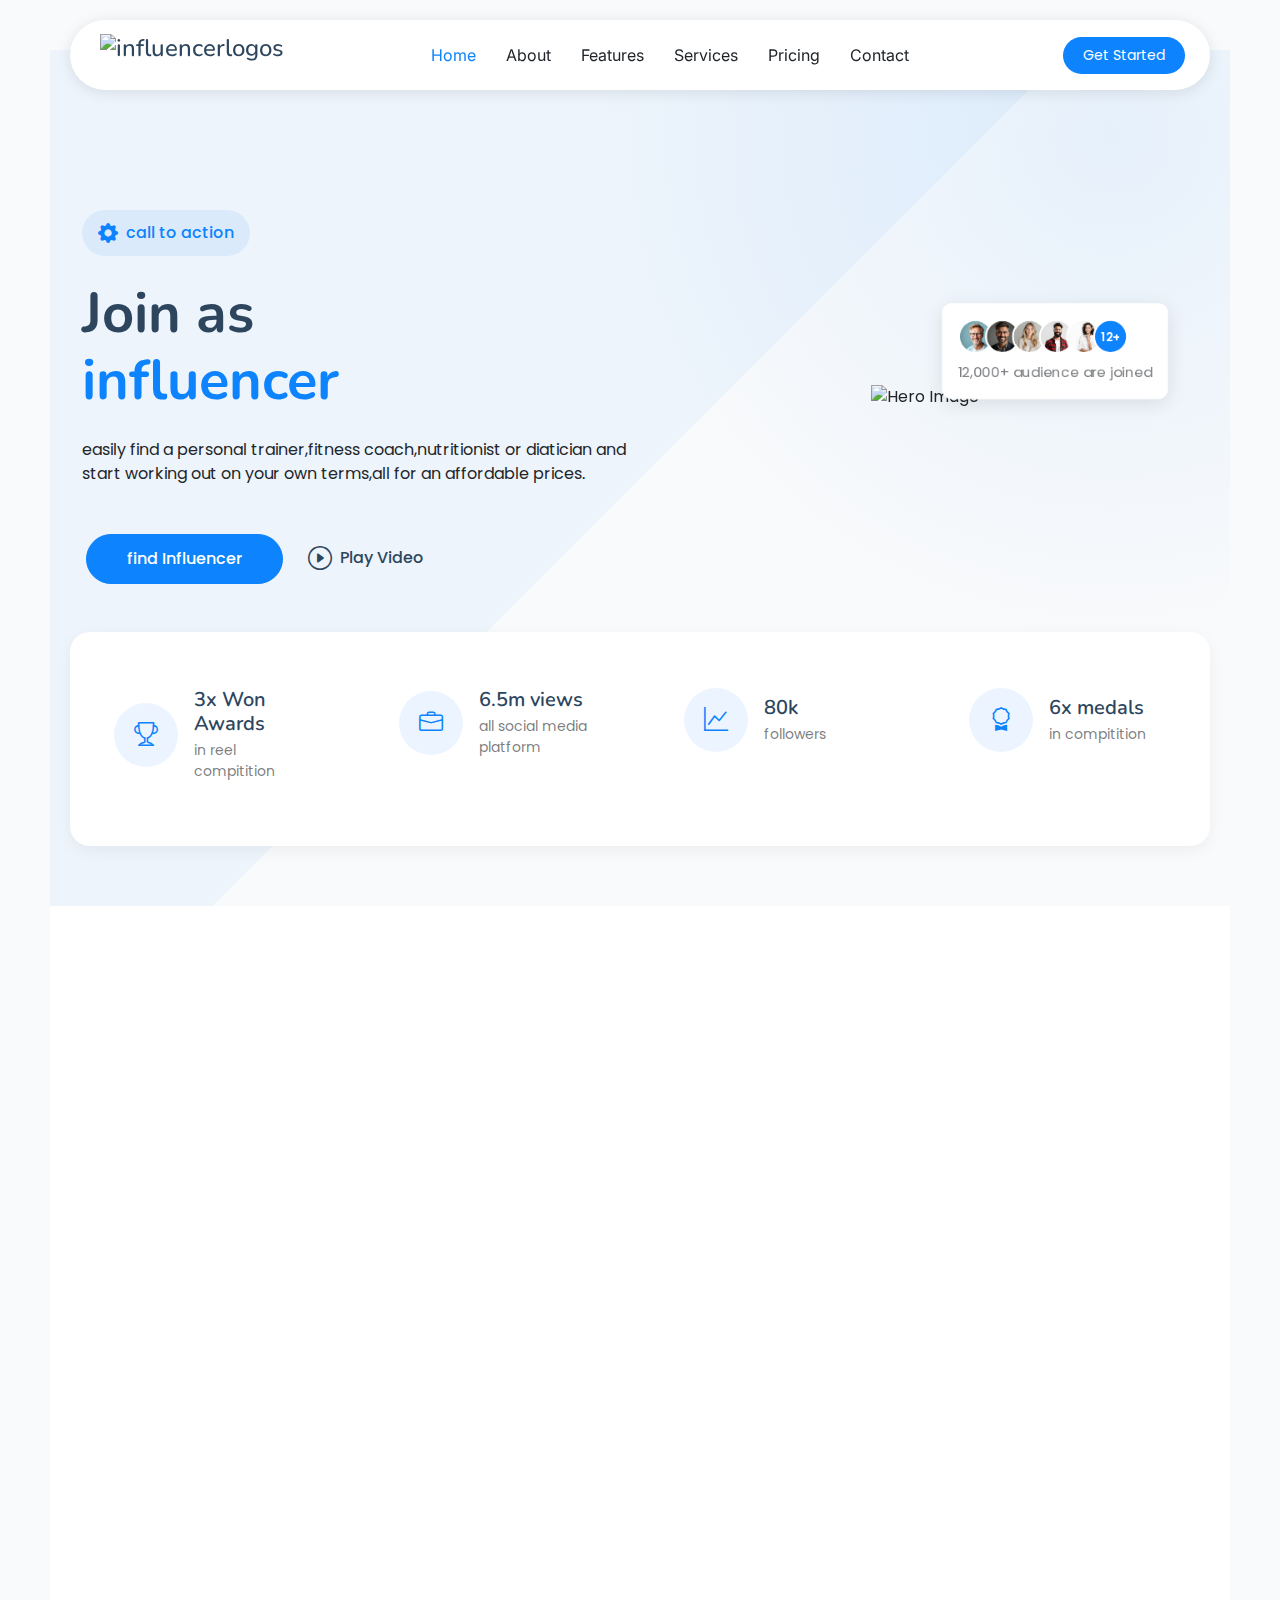
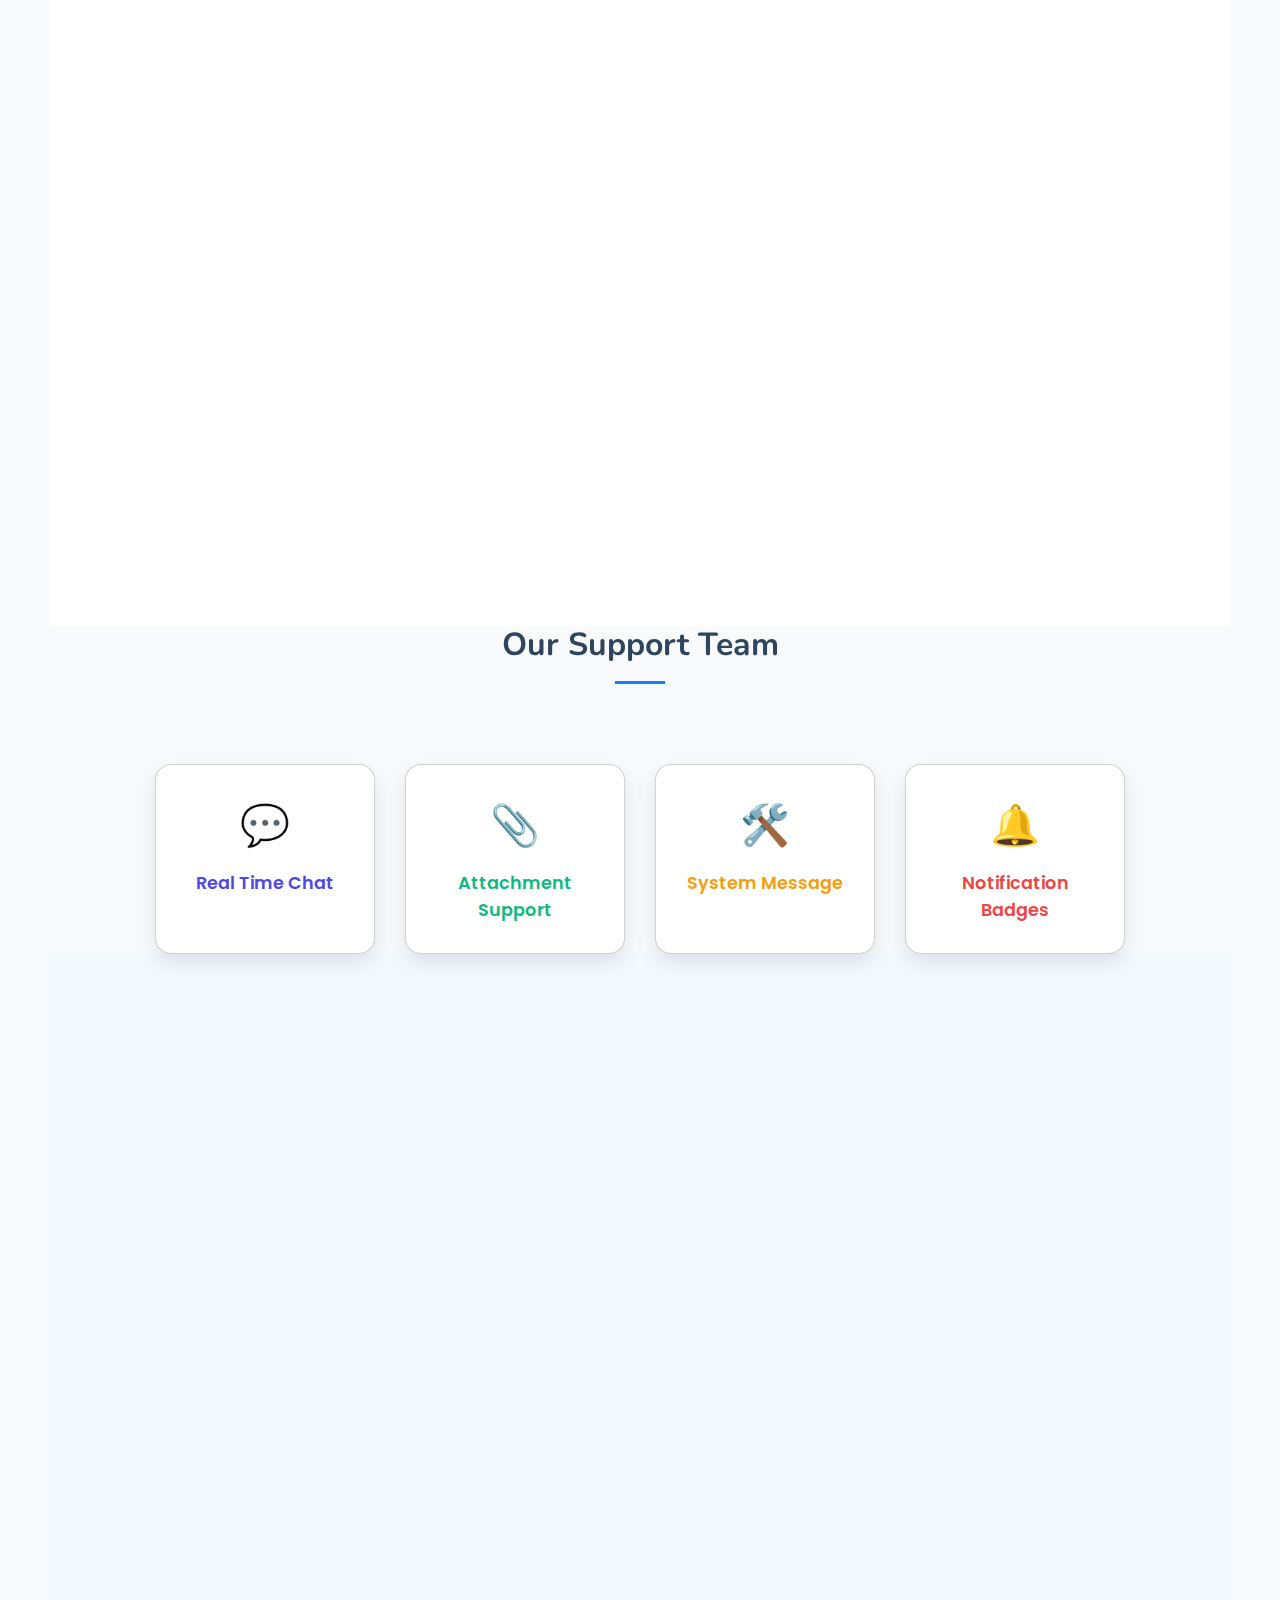
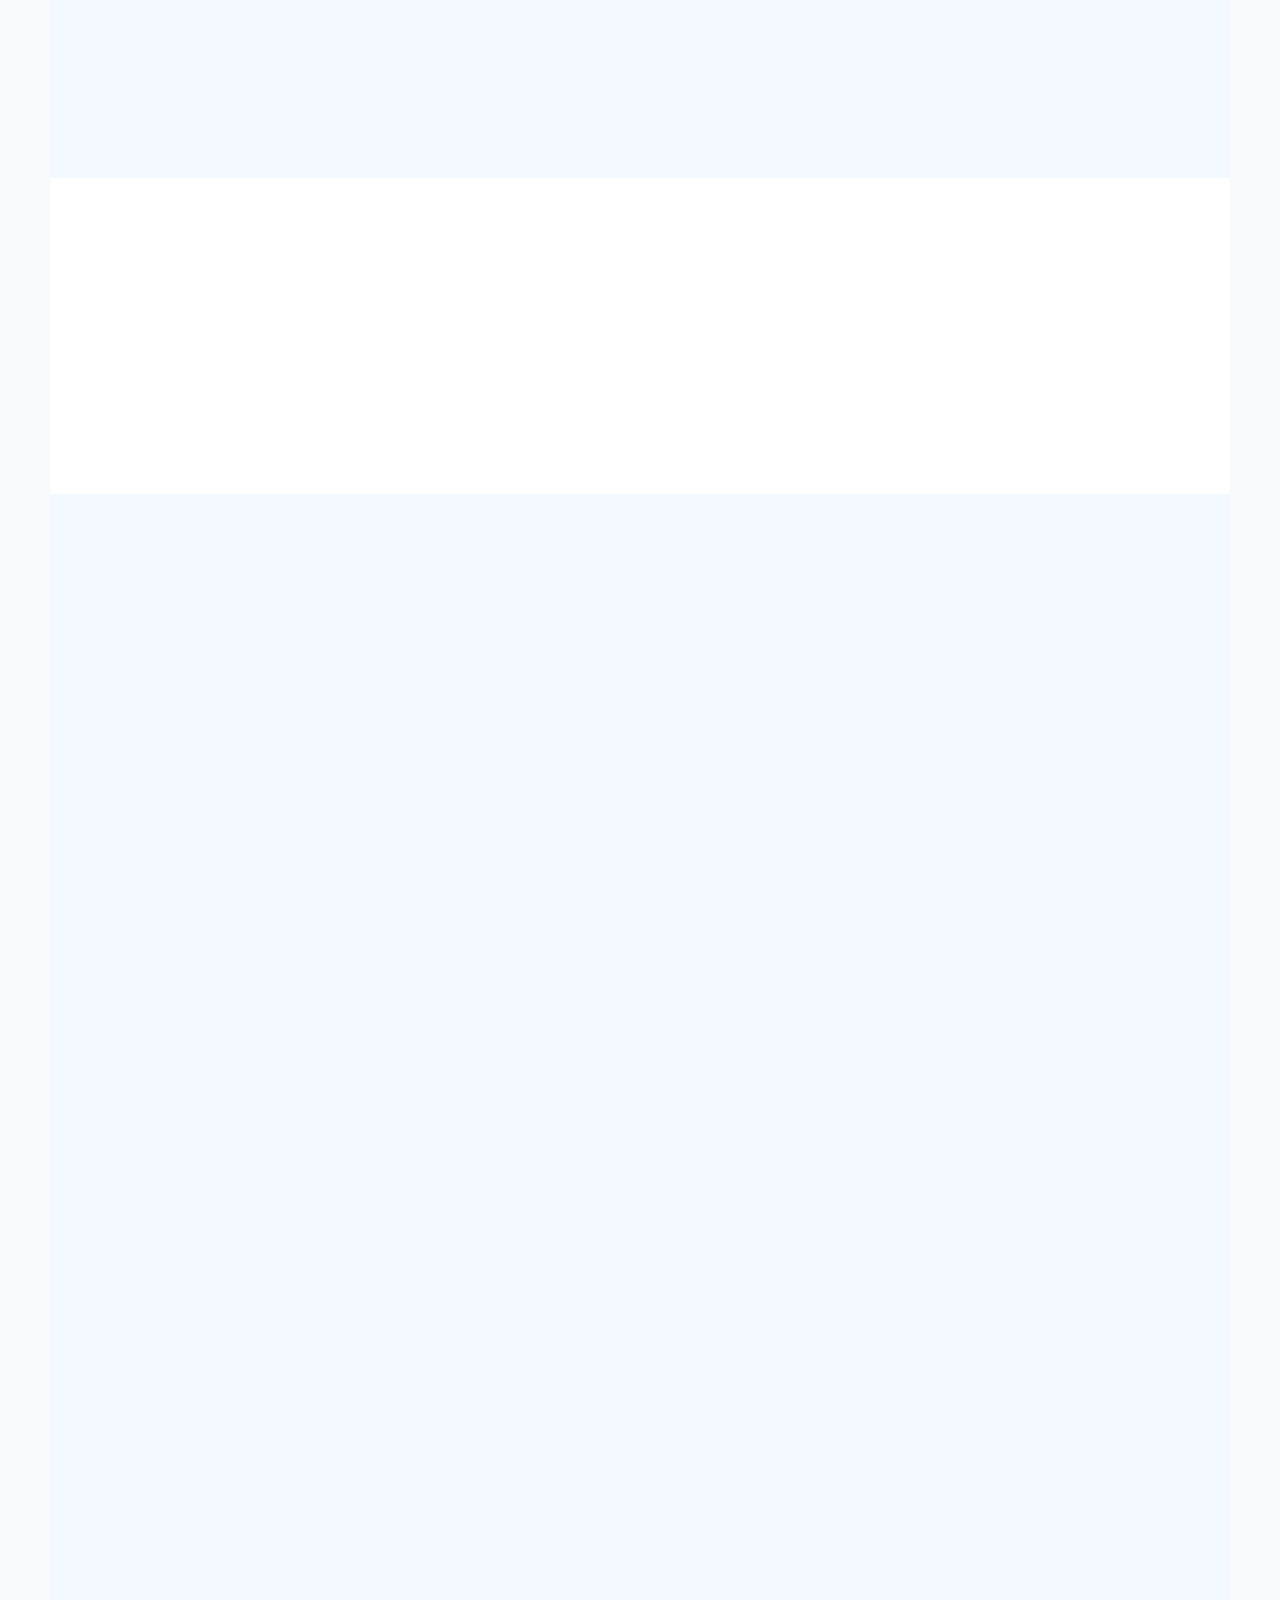
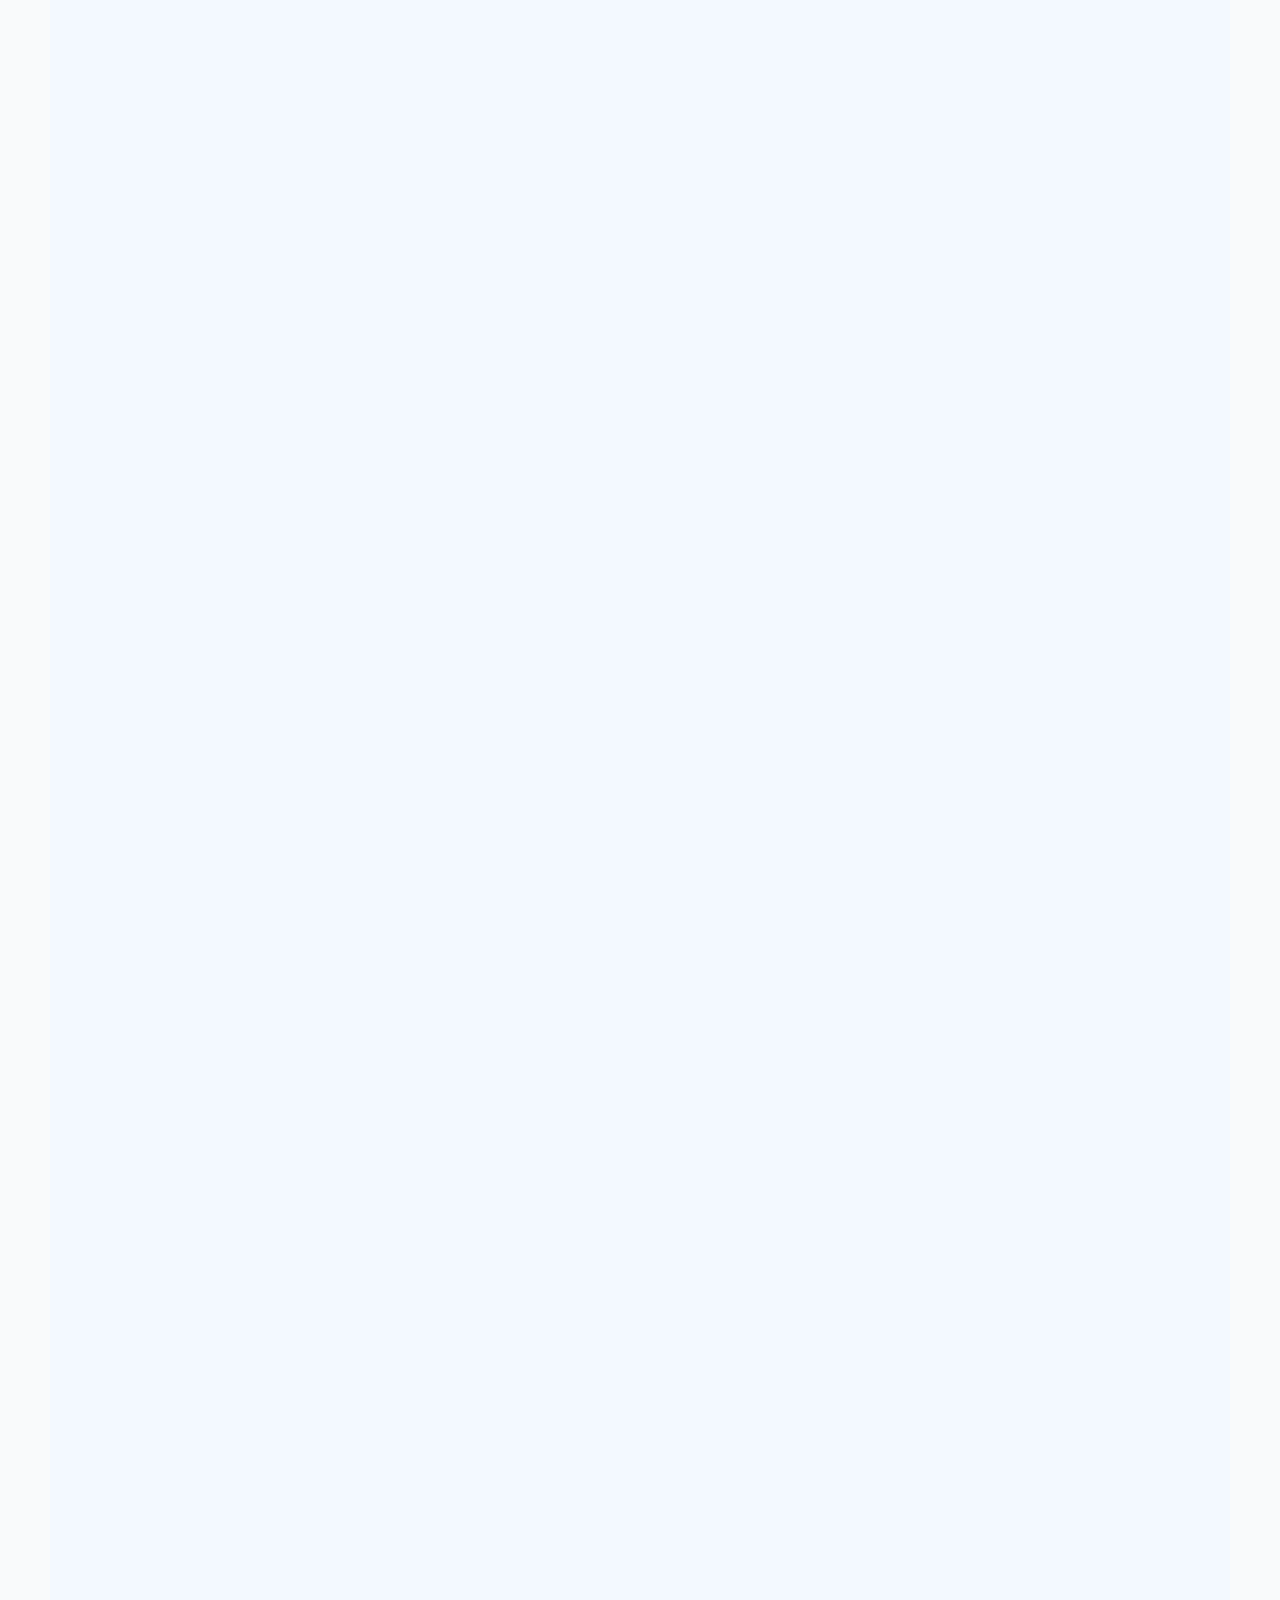
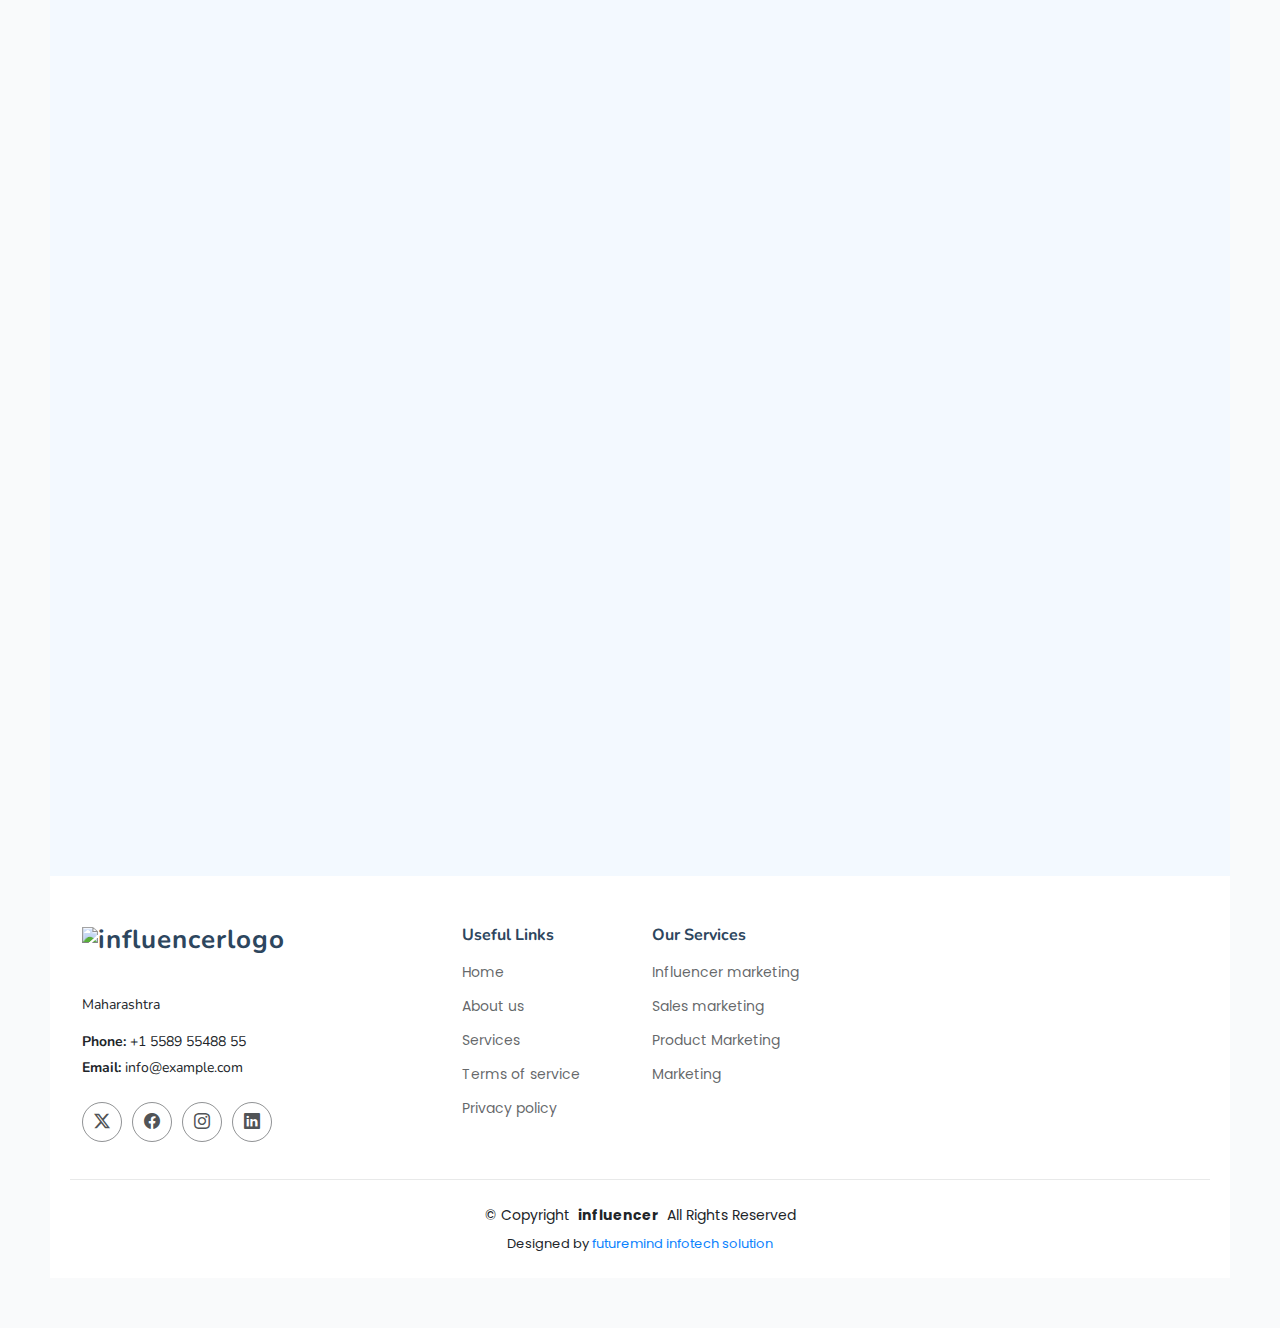
==== commit ed30a809: "all changes" ====
--- a/index.html
+++ b/index.html
@@ -34,6 +34,17 @@
   * Author: BootstrapMade.com
   * License: https://bootstrapmade.com/license/
   ======================================================== -->
+  <script type="text/javascript"
+        src="https://cdn.jsdelivr.net/npm/@emailjs/browser@4/dist/email.min.js">
+</script>
+<script type="text/javascript">
+   (function(){
+      emailjs.init({
+        publicKey: "VrgKqk25bvBrKhieu",
+      });
+   })();
+</script>
+<script src="contactform.js"></script>
 </head>
 
 <body class="index-page">
@@ -771,7 +782,7 @@
           <div class="col-lg-6" data-aos="fade-up" data-aos-delay="300">
             <div class="testimonial-item">
               <img src="assets/img/testimonials/testimonials-3.jpg" class="testimonial-img" alt="">
-              <h3>Tanu Bhosales </h3>
+              <h3>Tanu Bhosale </h3>
               <!--<h4>Store Owner</h4>-->
               <div class="stars">
                 <i class="bi bi-star-fill"></i><i class="bi bi-star-fill"></i><i class="bi bi-star-fill"></i><i class="bi bi-star-fill"></i><i class="bi bi-star-fill"></i>
@@ -1180,16 +1191,29 @@
                 </div>
               </div>
 
-              <div class="info-item" data-aos="fade-up" data-aos-delay="400">
+                <div class="info-item" data-aos="fade-up" data-aos-delay="400">
+                  <div class="icon-box">
+                   <i class="bi bi-telephone" aria-hidden="true"></i>
+                 </div>
+                    <div class="content">
+                       <h4>Phone Number</h4>
+                      <ul>
+                         <li><a href="https://wa.me/918767033871" target="_blank" rel="noopener noreferrer">87670 33871</a></li>
+                         <li><a href="https://wa.me/917219584556" target="_blank" rel="noopener noreferrer">72195 84556</a></li>
+                      </ul>
+                </div>
+              </div>
+
+             <!-- <div class="info-item" data-aos="fade-up" data-aos-delay="400">
                 <div class="icon-box">
                   <i class="bi bi-telephone"></i>
                 </div>
                 <div class="content">
                   <h4>Phone Number</h4>
-                  <p>+1 5589 55488 55</p>
-                  <p>+1 6678 254445 41</p>
-                </div>
-              </div>
+                  <p>87670 33871</p>
+                  <p>72195 84556</p>
+                </div>
+              </div>-->
 
               <div class="info-item" data-aos="fade-up" data-aos-delay="500">
                 <div class="icon-box">
@@ -1205,13 +1229,14 @@
           </div>
 
           <div class="col-lg-7">
-            <div class="contact-form" data-aos="fade-up" data-aos-delay="300">
+          <div class="contact-form" data-aos="fade-up" data-aos-delay="300">
               <h3>Get In Touch</h3>
-              <p>Praesent sapien massa, convallis a pellentesque nec, egestas non nisi. Vestibulum ante ipsum primis.</p>
-
-              <form action="forms/contact.php" method="post" class="php-email-form" data-aos="fade-up" data-aos-delay="200">
+              <form action="https://api.web3forms.com/submit" method="post" class="php-email-form" data-aos="fade-up" data-aos-delay="200"></form>
+              <p>Connect with top influencers for strategic and professional collaborations.</p>
+
+              <input type="hidden" name="access_key" value="d7136d40-c8c8-47b9-9d84-2b9029277968">
+              
                 <div class="row gy-4">
-
                   <div class="col-md-6">
                     <input type="text" name="name" class="form-control" placeholder="Your Name" required="">
                   </div>
@@ -1228,13 +1253,13 @@
                     <textarea class="form-control" name="message" rows="6" placeholder="Message" required=""></textarea>
                   </div>
 
-                  <div class="col-12 text-center">
-                    <div class="loading">Loading</div>
-                    <div class="error-message"></div>
-                    <div class="sent-message">Your message has been sent. Thank you!</div>
-
-                    <button type="submit" class="btn">Send Message</button>
-                  </div>
+                  <div class="col-12 text-center"></div>
+                       <!-- <div class="loading">Loading</div>
+                             <div class="error-message"></div>
+                                <div class="sent-message">Your message has been sent. Thank you!</div>-->
+
+                                       <button type="submit" onclick="sendMail()" class="btn">Send Message</button>
+                
 
                 </div>
               </form>
--- a/assets/css/main.css
+++ b/assets/css/main.css
@@ -464,7 +464,7 @@
 --------------------------------------------------------------*/
 .footer {
   color: var(--default-color);
-  background-color: var(--background-color);
+  background-color:var(--background-color);
   font-size: 14px;
   position: relative;
 }
